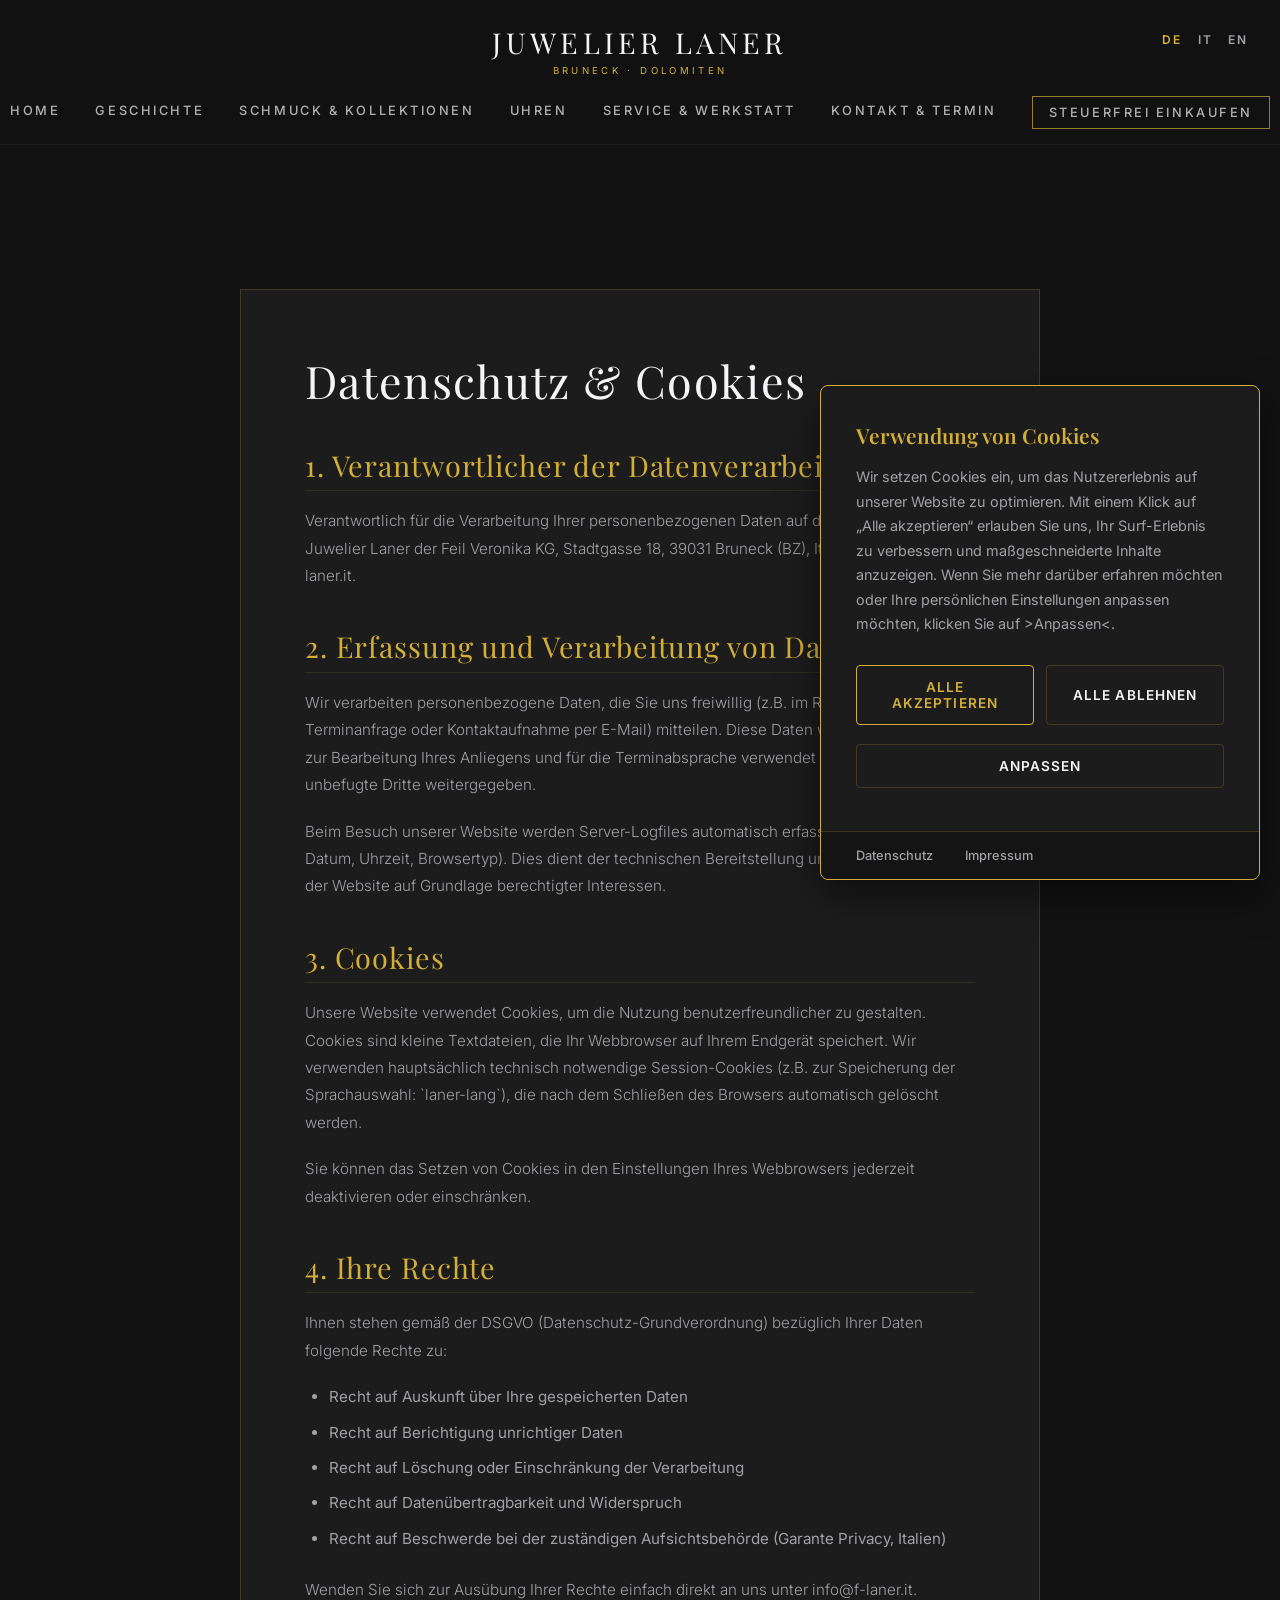
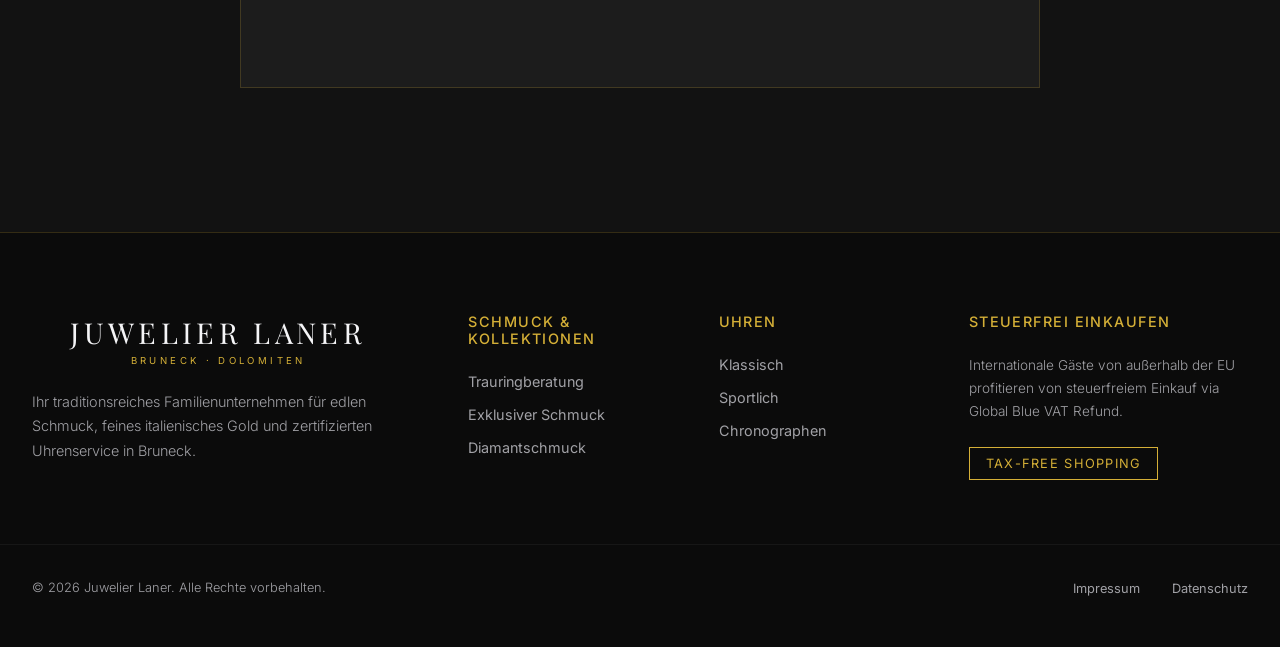
==== datenschutz.html @ 5eed87a7 "Add files via upload" ====
<!DOCTYPE html>
<html lang="de">
<head>
    <meta charset="UTF-8">
    <meta name="viewport" content="width=device-width, initial-scale=1.0">
    <title>Datenschutz & Cookies | Juwelier Laner Bruneck</title>
    <meta name="description" content="Datenschutzerklärung und Informationen über Cookies gemäß DSGVO von Juwelier Laner.">
    <link rel="stylesheet" href="css/style.css">
    <style>
        .privacy-container {
            max-width: 800px;
            margin: 4rem auto;
            background-color: var(--bg-card);
            border: 1px solid var(--border-color);
            padding: 4rem;
        }
        .privacy-container h2 {
            font-size: 1.8rem;
            color: var(--gold);
            margin-top: 2.5rem;
            margin-bottom: 1rem;
            border-bottom: 1px solid rgba(212, 175, 55, 0.1);
            padding-bottom: 0.5rem;
        }
        .privacy-container p {
            margin-bottom: 1.2rem;
            font-size: 0.95rem;
            line-height: 1.8;
            color: var(--text-muted);
        }
        .privacy-container ul {
            margin-bottom: 1.5rem;
            padding-left: 1.5rem;
        }
        .privacy-container li {
            margin-bottom: 0.5rem;
            font-size: 0.95rem;
            color: var(--text-muted);
            line-height: 1.8;
        }
        @media screen and (max-width: 600px) {
            .privacy-container {
                padding: 2rem 1.5rem;
            }
        }
    </style>
</head>
<body>

    <!-- Header Navigation -->
    <header>
        <div class="container header-container">
            <a href="index.html" class="logo" id="header-logo">
                <span class="title">Juwelier Laner</span>
                <span class="subtitle">Bruneck · Dolomiten</span>
            </a>

            <!-- Mobile Hamburger Toggle -->
            <button class="mobile-nav-toggle" id="mobile-toggle" aria-label="Menu Toggle">
                <span></span>
                <span></span>
                <span></span>
            </button>

            <!-- Navigation Links -->
            <nav>
                <ul class="nav-links" id="nav-links">
                    <li><a href="index.html" data-i18n="nav-home">Home</a></li>
                    <li><a href="geschichte.html" data-i18n="nav-history">Geschichte</a></li>
                    <li><a href="schmuck.html" data-i18n="nav-schmuck">Schmuck & Kollektionen</a></li>
                    <li><a href="uhren.html" data-i18n="nav-uhren">Uhren</a></li>
                    <li><a href="service.html" data-i18n="nav-service">Service & Werkstatt</a></li>
                    <li><a href="kontakt.html" data-i18n="nav-kontakt">Kontakt & Termin</a></li>
                    <li>
                        <a href="kontakt.html#tax-free" class="tax-badge" data-i18n="nav-taxfree">
                            Steuerfrei Einkaufen
                        </a>
                    </li>
                </ul>
            </nav>

            <div class="nav-actions">
                <ul class="lang-switcher">
                    <li data-lang="de" class="active">DE</li>
                    <li data-lang="it">IT</li>
                    <li data-lang="en">EN</li>
                </ul>
            </div>
        </div>
    </header>

    <!-- Main Content -->
    <main style="margin-top: var(--header-height); padding: 5rem 0;">
        <div class="container">
            
            <div class="privacy-container">
                <h1 data-i18n="priv-page-title" style="font-size: 2.8rem; margin-bottom: 2rem;">Datenschutz & Cookies</h1>
                
                <h2 data-i18n="priv-owner-title">1. Verantwortlicher der Datenverarbeitung</h2>
                <p data-i18n="priv-owner-text">Verantwortlich für die Verarbeitung Ihrer personenbezogenen Daten auf dieser Website ist: Juwelier Laner der Feil Veronika KG, Stadtgasse 18, 39031 Bruneck (BZ), Italien, E-Mail: info@f-laner.it.</p>

                <h2 data-i18n="priv-data-title">2. Erfassung und Verarbeitung von Daten</h2>
                <p data-i18n="priv-data-text-1">Wir verarbeiten personenbezogene Daten, die Sie uns freiwillig (z.B. im Rahmen einer Terminanfrage oder Kontaktaufnahme per E-Mail) mitteilen. Diese Daten werden ausschließlich zur Bearbeitung Ihres Anliegens und für die Terminabsprache verwendet und nicht an unbefugte Dritte weitergegeben.</p>
                <p data-i18n="priv-data-text-2">Beim Besuch unserer Website werden Server-Logfiles automatisch erfasst (z. B. IP-Adresse, Datum, Uhrzeit, Browsertyp). Dies dient der technischen Bereitstellung und der IT-Sicherheit der Website auf Grundlage berechtigter Interessen.</p>

                <h2 data-i18n="priv-cookies-title">3. Cookies</h2>
                <p data-i18n="priv-cookies-text-1">Unsere Website verwendet Cookies, um die Nutzung benutzerfreundlicher zu gestalten. Cookies sind kleine Textdateien, die Ihr Webbrowser auf Ihrem Endgerät speichert. Wir verwenden hauptsächlich technisch notwendige Session-Cookies (z.B. zur Speicherung der Sprachauswahl: `laner-lang`), die nach dem Schließen des Browsers automatisch gelöscht werden.</p>
                <p data-i18n="priv-cookies-text-2">Sie können das Setzen von Cookies in den Einstellungen Ihres Webbrowsers jederzeit deaktivieren oder einschränken.</p>

                <h2 data-i18n="priv-rights-title">4. Ihre Rechte</h2>
                <p data-i18n="priv-rights-text-1">Ihnen stehen gemäß der DSGVO (Datenschutz-Grundverordnung) bezüglich Ihrer Daten folgende Rechte zu:</p>
                <ul>
                    <li data-i18n="priv-rights-li-1">Recht auf Auskunft über Ihre gespeicherten Daten</li>
                    <li data-i18n="priv-rights-li-2">Recht auf Berichtigung unrichtiger Daten</li>
                    <li data-i18n="priv-rights-li-3">Recht auf Löschung oder Einschränkung der Verarbeitung</li>
                    <li data-i18n="priv-rights-li-4">Recht auf Datenübertragbarkeit und Widerspruch</li>
                    <li data-i18n="priv-rights-li-5">Recht auf Beschwerde bei der zuständigen Aufsichtsbehörde (Garante Privacy, Italien)</li>
                </ul>
                <p data-i18n="priv-rights-text-2">Wenden Sie sich zur Ausübung Ihrer Rechte einfach direkt an uns unter info@f-laner.it.</p>
            </div>

        </div>
    </main>

    <!-- Footer -->
    <footer>
        <div class="container footer-grid">
            <div class="footer-brand">
                <a href="index.html" class="logo">
                    <span class="title">Juwelier Laner</span>
                    <span class="subtitle">Bruneck · Dolomiten</span>
                </a>
                <p data-i18n="footer-desc" style="margin-top: 1rem;">Ihr traditionsreiches Familienunternehmen für edlen Schmuck, feines italienisches Gold und zertifizierten Uhrenservice in Bruneck.</p>
            </div>
            
            <div class="footer-col">
                <h5 data-i18n="nav-schmuck">Schmuck & Kollektionen</h5>
                <ul>
                    <li><a href="schmuck.html" data-i18n="opt-wedding">Trauringe</a></li>
                    <li><a href="schmuck.html" data-i18n="opt-jewelry">Feingold</a></li>
                    <li><a href="schmuck.html">Diamantschmuck</a></li>
                </ul>
            </div>

            <div class="footer-col">
                <h5 data-i18n="nav-uhren">Uhren</h5>
                <ul>
                    <li><a href="uhren.html" data-i18n="filter-classic">Klassisch</a></li>
                    <li><a href="uhren.html" data-i18n="filter-sport">Sportlich</a></li>
                    <li><a href="uhren.html">Chronographen</a></li>
                </ul>
            </div>

            <div class="footer-col">
                <h5 data-i18n="nav-taxfree">Tax-Free Shopping</h5>
                <p style="font-size: 0.85rem; margin-bottom: 1rem; color: var(--text-muted);">Internationale Gäste von außerhalb der EU profitieren von steuerfreiem Einkauf via Global Blue VAT Refund.</p>
                <div class="tax-badge" data-i18n="taxfree-nav-badge">Tax-Free Service</div>
            </div>
        </div>

        <div class="container footer-bottom">
            <p data-i18n="footer-rights">© 2026 Juwelier Laner. Alle Rechte vorbehalten.</p>
            <ul class="footer-bottom-links">
                <li><a href="impressum.html" data-i18n="footer-imprint">Impressum</a></li>
                <li><a href="datenschutz.html" data-i18n="footer-privacy">Datenschutz</a></li>
            </ul>
        </div>
    </footer>

    <!-- Booking Modal -->
    <div class="modal" id="booking-modal">
        <div class="modal-content">
            <button class="modal-close" aria-label="Close modal">&times;</button>
            
            <form id="booking-form">
                <h3 data-i18n="modal-title">Beratungstermin vereinbaren</h3>
                <p data-i18n="modal-subtitle">Wählen Sie Ihren Wunschtermin. Wir nehmen uns gerne Zeit für Sie.</p>
                
                <div class="form-group">
                    <label for="booking-name" data-i18n="label-name">Name</label>
                    <input type="text" id="booking-name" class="form-control" required data-i18n-placeholder="label-name">
                </div>

                <div class="form-group">
                    <label for="booking-email" data-i18n="label-email">E-Mail-Adresse</label>
                    <input type="email" id="booking-email" class="form-control" required data-i18n-placeholder="label-email">
                </div>

                <div class="form-group">
                    <label for="booking-phone" data-i18n="label-phone">Telefonnummer</label>
                    <input type="tel" id="booking-phone" class="form-control" required data-i18n-placeholder="label-phone">
                </div>

                <div class="form-group">
                    <label for="booking-service" data-i18n="label-service">Interesse / Service</label>
                    <select id="booking-service" class="form-control">
                        <option value="jewelry" data-i18n="opt-jewelry" selected>Exklusiver Schmuck</option>
                        <option value="wedding" data-i18n="opt-wedding">Trauring- & Eheberatung</option>
                        <option value="watch" data-i18n="opt-watch">Luxusuhren Beratung</option>
                        <option value="repair" data-i18n="opt-repair">Werkstatt & Reparatur</option>
                    </select>
                </div>

                <div style="display: grid; grid-template-columns: 1fr 1fr; gap: 1rem;">
                    <div class="form-group">
                        <label for="booking-date" data-i18n="label-date">Wunschdatum</label>
                        <input type="date" id="booking-date" class="form-control" required>
                    </div>
                    <div class="form-group">
                        <label for="booking-time" data-i18n="label-time">Wunschuhrzeit</label>
                        <input type="time" id="booking-time" class="form-control" required>
                    </div>
                </div>

                <div class="form-group">
                    <label for="booking-msg" data-i18n="label-msg">Ihre Nachricht (optional)</label>
                    <textarea id="booking-msg" class="form-control" rows="3" data-i18n-placeholder="label-msg"></textarea>
                </div>

                <button type="submit" class="btn btn-primary form-submit-btn" data-i18n="btn-submit">Terminanfrage Senden</button>
            </form>

            <!-- Success Message -->
            <div class="success-message" id="success-msg">
                <svg xmlns="http://www.w3.org/2000/svg" width="24" height="24" viewBox="0 0 24 24" fill="none" stroke="currentColor" stroke-width="1" stroke-linecap="round" stroke-linejoin="round"><path d="M22 11.08V12a10 10 0 1 1-5.93-9.14"/><polyline points="22 4 12 14.01 9 11.01"/></svg>
                <h4 data-i18n="success-title">Vielen Dank!</h4>
                <p data-i18n="success-text">Ihre Terminanfrage ist bei uns eingegangen. Wir bestätigen Ihnen den Termin in Kürze per E-Mail.</p>
                <button onclick="closeBookingModal()" class="btn btn-secondary" data-i18n="success-close">Fenster schließen</button>
            </div>
        </div>
    </div>

    <!-- Scripts -->
    <script src="js/main.js"></script>
</body>
</html>
---- css/style.css ----
@import url('https://fonts.googleapis.com/css2?family=Inter:wght@300;400;500;600&family=Playfair+Display:ital,wght@0,400;0,600;0,700;1,400&display=swap');

:root {
    --bg-dark: #121212;
    --bg-card: #1c1c1c;
    --bg-input: #252525;
    --gold: #d4af37;
    --gold-light: #f3e5ab;
    --gold-hover: #bfa130;
    --text-light: #f5f5f7;
    --text-muted: #a1a1a6;
    --border-color: rgba(212, 175, 55, 0.2);
    --border-focus: rgba(212, 175, 55, 0.6);
    --font-heading: 'Playfair Display', serif;
    --font-body: 'Inter', sans-serif;
    --transition-smooth: all 0.4s cubic-bezier(0.16, 1, 0.3, 1);
    --max-width: 1400px;
    --header-height: 100px;
}

/* Reset and Base Styles */
* {
    margin: 0;
    padding: 0;
    box-sizing: border-box;
}

html {
    scroll-behavior: smooth;
    font-size: 16px;
    background-color: var(--bg-dark);
    color: var(--text-light);
    font-family: var(--font-body);
    -webkit-font-smoothing: antialiased;
}

body {
    min-height: 100vh;
    display: flex;
    flex-direction: column;
    overflow-x: hidden;
}

h1, h2, h3, h4, h5, h6 {
    font-family: var(--font-heading);
    font-weight: 400;
    letter-spacing: 0.03em;
    color: var(--text-light);
    line-height: 1.2;
}

p {
    font-size: 1rem;
    line-height: 1.7;
    color: var(--text-muted);
    font-weight: 300;
}

a {
    text-decoration: none;
    color: inherit;
    transition: var(--transition-smooth);
}

img {
    max-width: 100%;
    height: auto;
    display: block;
}

/* Common Layout Utilities */
.container {
    width: 100%;
    max-width: var(--max-width);
    margin: 0 auto;
    padding: 0 2rem;
}

.section-padding {
    padding: 7.5rem 0;
}

@media (max-width: 768px) {
    .section-padding {
        padding: 4.5rem 0;
    }
}

/* Navigation Header */
header {
    position: fixed;
    top: 0;
    left: 0;
    width: 100%;
    height: var(--header-height);
    background-color: rgba(18, 18, 18, 0.85);
    backdrop-filter: blur(15px);
    -webkit-backdrop-filter: blur(15px);
    z-index: 1000;
    border-bottom: 1px solid rgba(255, 255, 255, 0.05);
    transition: var(--transition-smooth);
}

header.scrolled {
    height: var(--header-height);
    background-color: rgba(10, 10, 10, 0.95);
    border-bottom: 1px solid var(--border-color);
}

.header-container {
    display: flex;
    align-items: center;
    justify-content: space-between;
    height: 100%;
}

.logo {
    display: flex;
    flex-direction: column;
    align-items: flex-start;
    white-space: nowrap;
    flex-shrink: 0; /* Prevents logo from being compressed by other items */
}

.logo .title {
    font-family: var(--font-heading);
    font-size: 1.8rem;
    letter-spacing: 0.15em;
    text-transform: uppercase;
    color: var(--text-light);
    font-weight: 400; /* Lighter font weight for luxury elegance */
    white-space: nowrap;
}

.logo .subtitle {
    font-family: var(--font-body);
    font-size: 0.6rem;
    text-transform: uppercase;
    letter-spacing: 0.35em; /* Expanded spacing */
    color: var(--gold);
    margin-top: 4px;
    white-space: nowrap;
}

.nav-links {
    display: flex;
    gap: 3rem;
    list-style: none;
    align-items: center;
}

.nav-links a {
    font-size: 0.8rem; /* Smaller, sophisticated scale */
    text-transform: uppercase;
    letter-spacing: 0.2em; /* Wide spacing */
    font-weight: 500;
    color: var(--text-light);
    opacity: 0.7;
    transition: var(--transition-smooth);
    white-space: nowrap; /* Prevents text from breaking into two lines */
}

.nav-links a:hover,
.nav-links a.active {
    color: var(--gold);
    opacity: 1;
}

.nav-actions {
    display: flex;
    align-items: center;
    gap: 2.5rem;
}

/* Minimalist Language Switcher */
.lang-switcher {
    display: flex;
    gap: 1rem;
    list-style: none;
    font-size: 0.75rem;
    font-weight: 600;
    letter-spacing: 0.15em;
}

.lang-switcher li {
    cursor: pointer;
    color: var(--text-muted);
    transition: var(--transition-smooth);
}

.lang-switcher li.active {
    color: var(--gold);
}

.lang-switcher li:hover {
    color: var(--text-light);
}

/* Centered Header Layout for Desktop */
@media (min-width: 993px) {
    :root {
        --header-height: 145px; /* Comfortable height for stacked layout */
    }

    header.scrolled {
        height: var(--header-height);
    }

    .header-container {
        flex-direction: column;
        justify-content: center;
        align-items: center;
        position: relative;
        padding: 1.5rem 0 1rem 0;
    }

    .logo {
        align-items: center; /* Centering the brand logo text elements */
        margin-bottom: 0.8rem;
    }

    .logo .subtitle {
        margin-top: 4px;
    }

    /* Absolutely position language switcher in top-right for desktop */
    .nav-actions {
        position: absolute;
        right: 2rem;
        top: 2rem;
    }

    .nav-links {
        justify-content: center;
        width: 100%;
        gap: 2.2rem; /* Optimised spacing to prevent wrapping on smaller screens */
    }
}

/* Mobile Nav Toggle */
.mobile-nav-toggle {
    display: none;
    background: none;
    border: none;
    cursor: pointer;
    flex-direction: column;
    gap: 6px;
    z-index: 1001;
}

.mobile-nav-toggle span {
    display: block;
    width: 28px;
    height: 1px;
    background-color: var(--text-light);
    transition: var(--transition-smooth);
}

/* Hero Section */
.hero {
    position: relative;
    height: 100vh;
    min-height: 600px;
    display: flex;
    align-items: center;
    overflow: hidden;
}

.hero-bg {
    position: absolute;
    top: 0;
    left: 0;
    width: 100%;
    height: 100%;
    z-index: 1;
}

.hero-bg img {
    width: 100%;
    height: 100%;
    object-fit: cover;
    filter: brightness(0.4);
}

.hero-overlay {
    position: absolute;
    top: 0;
    left: 0;
    width: 100%;
    height: 100%;
    background: radial-gradient(circle at 50% 50%, transparent 20%, rgba(18, 18, 18, 0.8) 80%);
    z-index: 2;
}

.hero-content {
    position: relative;
    z-index: 3;
    max-width: 800px;
    opacity: 0;
    transform: translateY(30px);
    animation: fadeInUp 1.2s forwards cubic-bezier(0.16, 1, 0.3, 1) 0.2s;
}

@keyframes fadeInUp {
    to {
        opacity: 1;
        transform: translateY(0);
    }
}

.hero h1 {
    font-size: 3.8rem;
    margin-bottom: 1.5rem;
    line-height: 1.15;
}

@media (max-width: 768px) {
    .hero h1 {
        font-size: 2.5rem;
    }
}

.hero p {
    font-size: 1.2rem;
    margin-bottom: 3rem;
    color: var(--text-light);
    opacity: 0.9;
    font-weight: 300;
}

.cta-group {
    display: flex;
    gap: 1.5rem;
    flex-wrap: wrap;
}

/* Premium Buttons */
.btn {
    display: inline-block;
    padding: 1.1rem 2.2rem;
    font-size: 0.85rem;
    text-transform: uppercase;
    letter-spacing: 0.15em;
    font-weight: 500;
    cursor: pointer;
    border-radius: 0;
    transition: var(--transition-smooth);
    border: 1px solid transparent;
}

.btn-primary {
    background-color: var(--gold);
    color: #121212;
    border-color: var(--gold);
}

.btn-primary:hover {
    background-color: var(--gold-hover);
    border-color: var(--gold-hover);
    transform: translateY(-2px);
    box-shadow: 0 10px 20px rgba(212, 175, 55, 0.15);
}

.btn-secondary {
    background-color: transparent;
    color: var(--text-light);
    border-color: rgba(255, 255, 255, 0.3);
}

.btn-secondary:hover {
    border-color: var(--gold);
    color: var(--gold);
    transform: translateY(-2px);
}

/* Pillars Section */
.pillars {
    background-color: #161616;
    border-top: 1px solid var(--border-color);
    border-bottom: 1px solid var(--border-color);
}

.pillars-grid {
    display: grid;
    grid-template-columns: repeat(3, 1fr);
    gap: 4rem;
}

@media (max-width: 992px) {
    .pillars-grid {
        grid-template-columns: 1fr;
        gap: 3rem;
    }
}

.pillar-card {
    text-align: center;
    padding: 2rem 1rem;
    transition: var(--transition-smooth);
}

.pillar-card:hover {
    transform: translateY(-5px);
}

.pillar-icon {
    font-size: 2rem;
    color: var(--gold);
    margin-bottom: 1.5rem;
    display: flex;
    justify-content: center;
}

.pillar-icon svg {
    width: 48px;
    height: 48px;
    stroke-width: 1;
}

.pillar-card h3 {
    font-size: 1.4rem;
    margin-bottom: 1rem;
}

/* Split Section (Wedding focus & Alpine-Italian) */
.split-section {
    display: grid;
    grid-template-columns: 1fr 1fr;
    align-items: center;
}

@media (max-width: 992px) {
    .split-section {
        grid-template-columns: 1fr;
    }
}

.split-image {
    height: 600px;
    position: relative;
    overflow: hidden;
}

.split-image img {
    width: 100%;
    height: 100%;
    object-fit: cover;
    transition: var(--transition-smooth);
}

.split-image:hover img {
    transform: scale(1.05);
}

.split-content {
    padding: 6rem;
}

@media (max-width: 1200px) {
    .split-content {
        padding: 4rem;
    }
}

@media (max-width: 768px) {
    .split-content {
        padding: 3rem 1.5rem;
    }
    .split-image {
        height: 400px;
    }
}

.split-content h2 {
    font-size: 2.8rem;
    margin-bottom: 1.5rem;
}

.split-content p {
    margin-bottom: 2rem;
}

.gold-link {
    font-family: var(--font-heading);
    font-size: 1.1rem;
    color: var(--gold);
    display: inline-block;
    position: relative;
    padding-bottom: 4px;
}

.gold-link::after {
    content: '';
    position: absolute;
    bottom: 0;
    left: 0;
    width: 100%;
    height: 1px;
    background-color: var(--gold);
    transform: scaleX(0.3);
    transform-origin: left;
    transition: var(--transition-smooth);
}

.gold-link:hover::after {
    transform: scaleX(1);
}

/* International Showcase */
.showcase-section {
    background-color: #0b0b0b;
    border-top: 1px solid rgba(255, 255, 255, 0.03);
}

.showcase-grid {
    display: grid;
    grid-template-columns: 1fr 1.2fr;
    gap: 5rem;
    align-items: center;
}

@media (max-width: 992px) {
    .showcase-grid {
        grid-template-columns: 1fr;
        gap: 3rem;
    }
}

.showcase-img {
    position: relative;
    border: 1px solid var(--border-color);
    padding: 1rem;
}

.showcase-img img {
    object-fit: cover;
    width: 100%;
}

.showcase-features {
    display: flex;
    flex-direction: column;
    gap: 2rem;
    margin-top: 2.5rem;
}

.feature-box {
    background-color: var(--bg-card);
    border-left: 3px solid var(--gold);
    padding: 1.5rem;
    transition: var(--transition-smooth);
}

.feature-box:hover {
    transform: translateX(5px);
    background-color: #222;
}

.feature-box h4 {
    font-size: 1.1rem;
    margin-bottom: 0.5rem;
    color: var(--gold-light);
}

.feature-box p {
    font-size: 0.9rem;
}

/* Trust & Local Info Section */
.trust-grid {
    display: grid;
    grid-template-columns: 1fr 1.2fr;
    gap: 4rem;
}

@media (max-width: 992px) {
    .trust-grid {
        grid-template-columns: 1fr;
        gap: 3rem;
    }
}

/* Testimonial Slider Card */
.testimonial-card {
    background-color: var(--bg-card);
    border: 1px solid var(--border-color);
    padding: 3.5rem 3rem;
    text-align: center;
    display: flex;
    flex-direction: column;
    align-items: center;
    justify-content: center;
    position: relative;
    min-height: 400px;
    overflow: hidden;
}

.testimonial-card .quote-icon {
    font-size: 5rem;
    font-family: var(--font-heading);
    color: var(--gold);
    line-height: 1;
    margin-top: -1.5rem;
    margin-bottom: 0.5rem;
    opacity: 0.8;
}

.testimonial-slider {
    width: 100%;
    position: relative;
    flex-grow: 1;
    display: flex;
    align-items: center;
    justify-content: center;
}

.testimonial-slide {
    display: none;
    opacity: 0;
    transition: opacity 0.5s ease-in-out;
    width: 100%;
}

.testimonial-slide.active {
    display: block;
    opacity: 1;
}

.testimonial-text {
    font-family: var(--font-heading);
    font-size: 1.15rem;
    font-style: italic;
    line-height: 1.7;
    color: var(--text-light);
    margin-bottom: 1.5rem;
}

.testimonial-author {
    font-family: var(--font-body);
    font-size: 0.8rem;
    text-transform: uppercase;
    letter-spacing: 0.15em;
    color: var(--gold);
    font-weight: 500;
    display: block;
}

.testimonial-dots {
    display: flex;
    gap: 0.6rem;
    margin-top: 1.5rem;
    justify-content: center;
}

.testimonial-dots .dot {
    width: 8px;
    height: 8px;
    background-color: rgba(255, 255, 255, 0.2);
    border-radius: 50%;
    cursor: pointer;
    transition: var(--transition-smooth);
}

.testimonial-dots .dot.active {
    background-color: var(--gold);
    transform: scale(1.2);
}

.local-details {
    display: flex;
    flex-direction: column;
    gap: 2.5rem;
}

.info-group h4 {
    font-size: 1rem;
    text-transform: uppercase;
    letter-spacing: 0.1em;
    color: var(--gold);
    margin-bottom: 0.8rem;
    font-family: var(--font-body);
    font-weight: 500;
}

.info-group p {
    font-size: 1.05rem;
}

.info-group a:hover {
    color: var(--gold);
}

.map-btn {
    align-self: flex-start;
}

/* Footer styling */
footer {
    background-color: #0b0b0b;
    border-top: 1px solid var(--border-color);
    padding: 5rem 0 3rem;
    margin-top: auto;
}

.footer-grid {
    display: grid;
    grid-template-columns: 2fr 1fr 1fr 1.5fr;
    gap: 4rem;
    margin-bottom: 4rem;
}

@media (max-width: 992px) {
    .footer-grid {
        grid-template-columns: 1fr 1fr;
        gap: 3rem;
    }
}

@media (max-width: 576px) {
    .footer-grid {
        grid-template-columns: 1fr;
        gap: 2rem;
    }
}

.footer-brand .logo {
    margin-bottom: 1.5rem;
}

.footer-brand p {
    font-size: 0.9rem;
}

.footer-col h5 {
    font-family: var(--font-body);
    font-size: 0.9rem;
    text-transform: uppercase;
    letter-spacing: 0.1em;
    color: var(--gold);
    margin-bottom: 1.5rem;
    font-weight: 500;
}

.footer-col ul {
    list-style: none;
    display: flex;
    flex-direction: column;
    gap: 0.8rem;
}

.footer-col ul a {
    font-size: 0.9rem;
    color: var(--text-muted);
}

.footer-col ul a:hover {
    color: var(--gold);
}

.tax-badge {
    display: inline-flex;
    align-items: center;
    gap: 0.5rem;
    border: 1px solid var(--gold);
    padding: 0.5rem 1rem;
    color: var(--gold);
    font-size: 0.8rem;
    text-transform: uppercase;
    letter-spacing: 0.1em;
    margin-top: 0.5rem;
}

.footer-bottom {
    border-top: 1px solid rgba(255, 255, 255, 0.05);
    padding-top: 2rem;
    display: flex;
    justify-content: space-between;
    align-items: center;
    flex-wrap: wrap;
    gap: 1.5rem;
}

.footer-bottom p {
    font-size: 0.8rem;
}

.footer-bottom-links {
    display: flex;
    gap: 2rem;
    list-style: none;
    font-size: 0.8rem;
    color: var(--text-muted);
}

.footer-bottom-links a:hover {
    color: var(--gold);
}

/* Modal (Terminbuchung) */
.modal {
    position: fixed;
    top: 0;
    left: 0;
    width: 100%;
    height: 100%;
    background-color: rgba(10, 10, 10, 0.85);
    backdrop-filter: blur(8px);
    z-index: 2000;
    display: flex;
    align-items: center;
    justify-content: center;
    opacity: 0;
    pointer-events: none;
    transition: var(--transition-smooth);
}

.modal.active {
    opacity: 1;
    pointer-events: auto;
}

.modal-content {
    background-color: var(--bg-card);
    border: 1px solid var(--border-color);
    max-width: 600px;
    width: 90%;
    max-height: 90vh;
    overflow-y: auto;
    padding: 3rem;
    position: relative;
    transform: translateY(20px);
    transition: var(--transition-smooth);
}

.modal.active .modal-content {
    transform: translateY(0);
}

.modal-close {
    position: absolute;
    top: 1.5rem;
    right: 1.5rem;
    background: none;
    border: none;
    font-size: 2rem;
    color: var(--text-muted);
    cursor: pointer;
    transition: var(--transition-smooth);
}

.modal-close:hover {
    color: var(--gold);
}

.modal-content h3 {
    font-size: 2rem;
    margin-bottom: 0.5rem;
}

.modal-content p {
    margin-bottom: 2rem;
}

.form-group {
    margin-bottom: 1.5rem;
}

.form-group label {
    display: block;
    font-size: 0.8rem;
    text-transform: uppercase;
    letter-spacing: 0.1em;
    margin-bottom: 0.5rem;
    color: var(--text-light);
}

.form-control {
    width: 100%;
    background-color: var(--bg-input);
    border: 1px solid rgba(255, 255, 255, 0.1);
    padding: 0.9rem 1.2rem;
    color: var(--text-light);
    font-family: var(--font-body);
    font-size: 0.95rem;
    transition: var(--transition-smooth);
}

.form-control:focus {
    outline: none;
    border-color: var(--gold);
}

select.form-control {
    appearance: none;
    background-image: url("data:image/svg+xml,%3Csvg xmlns='http://www.w3.org/2000/svg' width='12' height='12' fill='%23d4af37' viewBox='0 0 16 16'%3E%3Cpath fill-rule='evenodd' d='M1.646 4.646a.5.5 0 0 1 .708 0L8 10.293l5.646-5.647a.5.5 0 0 1 .708.708l-6 6a.5.5 0 0 1-.708 0l-6-6a.5.5 0 0 1 0-.708z'/%3E%3C/svg%3E");
    background-repeat: no-repeat;
    background-position: right 1.2rem center;
    padding-right: 2.5rem;
}

textarea.form-control {
    resize: vertical;
    min-height: 100px;
}

.form-submit-btn {
    width: 100%;
    margin-top: 1rem;
}

.success-message {
    text-align: center;
    padding: 2rem 0;
    display: none;
}

.success-message svg {
    color: var(--gold);
    width: 64px;
    height: 64px;
    margin-bottom: 1.5rem;
}

.success-message h4 {
    font-size: 1.8rem;
    margin-bottom: 1rem;
}

/* Secondary Pages Styling (Kollektionen & Uhren Grid) */
.showroom-intro {
    text-align: center;
    max-width: 700px;
    margin: 0 auto 4rem;
}

.showroom-intro h1 {
    font-size: 3.5rem;
    margin-bottom: 1.5rem;
}

.filter-bar {
    display: flex;
    justify-content: center;
    gap: 1.5rem;
    margin-bottom: 4rem;
    flex-wrap: wrap;
}

.filter-btn {
    background: none;
    border: none;
    font-family: var(--font-body);
    font-size: 0.9rem;
    text-transform: uppercase;
    letter-spacing: 0.1em;
    color: var(--text-muted);
    cursor: pointer;
    padding: 0.5rem 1rem;
    border-bottom: 1px solid transparent;
    transition: var(--transition-smooth);
}

.filter-btn:hover,
.filter-btn.active {
    color: var(--gold);
    border-bottom-color: var(--gold);
}

.showroom-grid {
    display: grid;
    grid-template-columns: repeat(auto-fill, minmax(300px, 1fr));
    gap: 3rem;
}

.product-card {
    background-color: var(--bg-card);
    border: 1px solid rgba(255, 255, 255, 0.03);
    overflow: hidden;
    transition: var(--transition-smooth);
    display: flex;
    flex-direction: column;
}

.product-card:hover {
    transform: translateY(-8px);
    border-color: var(--border-color);
}

.product-img {
    height: 350px;
    overflow: hidden;
    position: relative;
}

.product-img img {
    width: 100%;
    height: 100%;
    object-fit: cover;
    transition: var(--transition-smooth);
}

.product-card:hover .product-img img {
    transform: scale(1.06);
}

.product-info {
    padding: 2rem;
    display: flex;
    flex-direction: column;
    flex-grow: 1;
}

.product-category {
    font-size: 0.75rem;
    text-transform: uppercase;
    letter-spacing: 0.15em;
    color: var(--gold);
    margin-bottom: 0.5rem;
}

.product-title {
    font-size: 1.3rem;
    margin-bottom: 0.8rem;
}

.product-desc {
    font-size: 0.9rem;
    margin-bottom: 1.5rem;
    flex-grow: 1;
}

.product-meta {
    display: flex;
    justify-content: space-between;
    align-items: center;
    border-top: 1px solid rgba(255, 255, 255, 0.05);
    padding-top: 1.2rem;
}

.product-price {
    font-family: var(--font-heading);
    font-size: 1.1rem;
    color: var(--text-light);
}

.product-cta {
    font-size: 0.8rem;
    text-transform: uppercase;
    letter-spacing: 0.08em;
    color: var(--gold);
    font-weight: 500;
}

.product-cta:hover {
    color: var(--text-light);
}

/* Service Detail CSS */
.service-details-grid {
    display: grid;
    grid-template-columns: 1.2fr 1fr;
    gap: 6rem;
    align-items: center;
}

@media (max-width: 992px) {
    .service-details-grid {
        grid-template-columns: 1fr;
        gap: 4rem;
    }
}

.service-card {
    background-color: var(--bg-card);
    border: 1px solid var(--border-color);
    padding: 3rem;
    margin-bottom: 2rem;
}

.service-card h3 {
    font-size: 1.8rem;
    margin-bottom: 1rem;
    color: var(--gold-light);
}

/* Responsive Navigation Layout Overlay for Mobile */
@media (max-width: 992px) {
    .mobile-nav-toggle {
        display: flex;
    }

    .nav-links {
        position: fixed;
        top: 0;
        right: -100%;
        width: 80%;
        max-width: 400px;
        height: 100vh;
        background-color: #0b0b0b;
        flex-direction: column;
        justify-content: center;
        gap: 3rem;
        padding: 3rem;
        transition: var(--transition-smooth);
        border-left: 1px solid var(--border-color);
        z-index: 999;
    }

    .nav-links.active {
        right: 0;
    }

    /* Transform Hamburger on Active state */
    .mobile-nav-toggle.active span:nth-child(1) {
        transform: rotate(45deg) translate(5px, 5px);
    }

    .mobile-nav-toggle.active span:nth-child(2) {
        opacity: 0;
    }

    .mobile-nav-toggle.active span:nth-child(3) {
        transform: rotate(-45deg) translate(5px, -5px);
    }
}

/* Cookie Banner and Settings Modal Styles */
.cookie-banner {
    position: fixed;
    bottom: 20px;
    right: 20px;
    width: 440px;
    max-width: calc(100vw - 40px);
    background-color: var(--bg-card);
    color: var(--text-light);
    border-radius: 8px;
    box-shadow: 0 15px 40px rgba(0, 0, 0, 0.5);
    border: 1px solid var(--gold);
    z-index: 10000;
    font-family: var(--font-body);
    display: none;
    flex-direction: column;
    overflow: hidden;
    animation: slideInUp 0.4s ease-out;
}

@keyframes slideInUp {
    from {
        transform: translateY(100px);
        opacity: 0;
    }
    to {
        transform: translateY(0);
        opacity: 1;
    }
}

.cookie-banner-content {
    padding: 2.2rem;
}

.cookie-banner-title {
    font-family: var(--font-heading);
    font-size: 1.3rem;
    font-weight: 600;
    color: var(--gold);
    margin-bottom: 1rem;
    display: flex;
    align-items: center;
    gap: 0.5rem;
}

.cookie-banner-desc {
    font-size: 0.9rem;
    line-height: 1.7;
    color: var(--text-muted);
    margin-bottom: 1.8rem;
}

.cookie-banner-actions {
    display: grid;
    grid-template-columns: 1fr 1fr;
    gap: 0.8rem;
    margin-bottom: 0.5rem;
}

.cookie-btn {
    padding: 0.8rem 1.2rem;
    font-size: 0.85rem;
    font-weight: 600;
    border-radius: 4px;
    cursor: pointer;
    transition: all 0.3s var(--transition-smooth);
    text-align: center;
    text-transform: uppercase;
    letter-spacing: 0.08em;
    background-color: transparent;
    font-family: var(--font-body);
}

.cookie-btn-primary {
    border: 1px solid var(--gold);
    color: var(--gold);
}

.cookie-btn-primary:hover {
    background-color: var(--gold);
    color: #111111;
}

.cookie-btn-secondary {
    border: 1px solid var(--border-color);
    color: var(--text-light);
}

.cookie-btn-secondary:hover {
    border-color: var(--gold);
    color: var(--gold);
}

.cookie-btn-full {
    grid-column: span 2;
    margin-top: 0.4rem;
}

.cookie-banner-footer {
    background-color: rgba(0, 0, 0, 0.3);
    padding: 1rem 2.2rem;
    display: flex;
    gap: 2rem;
    border-top: 1px solid var(--border-color);
}

.cookie-banner-footer a {
    font-size: 0.8rem;
    color: var(--text-muted);
    text-decoration: none;
    font-weight: 500;
    transition: color 0.3s ease;
}

.cookie-banner-footer a:hover {
    color: var(--gold);
}

/* Cookie Settings Modal */
.cookie-modal {
    position: fixed;
    top: 0;
    left: 0;
    width: 100vw;
    height: 100vh;
    background-color: rgba(0, 0, 0, 0.85);
    display: none;
    align-items: center;
    justify-content: center;
    z-index: 10001;
    padding: 1.5rem;
    backdrop-filter: blur(5px);
}

.cookie-modal-content {
    background-color: var(--bg-card);
    color: var(--text-light);
    width: 580px;
    max-width: 100%;
    border-radius: 8px;
    box-shadow: 0 20px 60px rgba(0,0,0,0.6);
    border: 1px solid var(--border-color);
    overflow: hidden;
    position: relative;
    font-family: var(--font-body);
}

.cookie-modal-header {
    padding: 1.5rem 2rem;
    border-bottom: 1px solid var(--border-color);
    display: flex;
    justify-content: space-between;
    align-items: center;
}

.cookie-modal-header h3 {
    font-family: var(--font-heading);
    font-size: 1.4rem;
    font-weight: 500;
    color: var(--gold);
    margin: 0;
}

.cookie-modal-close {
    background: none;
    border: 1px solid var(--border-color);
    width: 36px;
    height: 36px;
    border-radius: 50%;
    display: flex;
    align-items: center;
    justify-content: center;
    cursor: pointer;
    color: var(--text-light);
    font-size: 1.2rem;
    transition: all 0.3s ease;
}

.cookie-modal-close:hover {
    border-color: var(--gold);
    color: var(--gold);
}

.cookie-modal-body {
    padding: 2rem;
    max-height: 60vh;
    overflow-y: auto;
}

.cookie-modal-body h4 {
    font-size: 1.1rem;
    font-weight: 600;
    color: var(--text-light);
    margin-bottom: 0.8rem;
}

.cookie-modal-body p {
    font-size: 0.9rem;
    line-height: 1.7;
    color: var(--text-muted);
    margin-bottom: 2rem;
}

.cookie-option-list {
    display: flex;
    flex-direction: column;
    gap: 1rem;
}

.cookie-option-item {
    background-color: rgba(255, 255, 255, 0.03);
    border: 1px solid var(--border-color);
    padding: 1.2rem 1.5rem;
    border-radius: 4px;
    display: flex;
    justify-content: space-between;
    align-items: center;
}

.cookie-option-details {
    display: flex;
    align-items: center;
    gap: 1rem;
}

.cookie-option-details .chevron {
    color: var(--gold);
    font-size: 0.8rem;
    border: 1px solid var(--gold);
    border-radius: 50%;
    width: 22px;
    height: 22px;
    display: flex;
    align-items: center;
    justify-content: center;
    background-color: transparent;
}

.cookie-option-name {
    font-weight: 500;
    font-size: 0.95rem;
    color: var(--text-light);
}

/* Switch Toggle Styling */
.cookie-switch {
    position: relative;
    display: inline-block;
    width: 52px;
    height: 28px;
}

.cookie-switch input {
    opacity: 0;
    width: 0;
    height: 0;
}

.cookie-slider {
    position: absolute;
    cursor: pointer;
    top: 0;
    left: 0;
    right: 0;
    bottom: 0;
    background-color: #2a2a2a;
    border: 1px solid var(--border-color);
    transition: .3s;
    border-radius: 34px;
    display: flex;
    align-items: center;
    justify-content: flex-start;
    padding: 2px;
}

.cookie-slider:before {
    content: "";
    height: 20px;
    width: 20px;
    background-color: #555555;
    transition: .3s;
    border-radius: 50%;
    display: flex;
    align-items: center;
    justify-content: center;
}

/* Icon indicators inside switch slider */
.cookie-slider:after {
    content: "✕";
    font-size: 9px;
    color: var(--text-muted);
    position: absolute;
    right: 11px;
    font-weight: bold;
    transition: .3s;
}

.cookie-switch input:checked + .cookie-slider {
    border-color: var(--gold);
}

.cookie-switch input:checked + .cookie-slider:before {
    transform: translateX(24px);
    background-color: var(--gold);
}

.cookie-switch input:checked + .cookie-slider:after {
    content: "✓";
    color: var(--gold);
    left: 11px;
    right: auto;
}

.cookie-switch input:disabled + .cookie-slider {
    background-color: rgba(255, 255, 255, 0.05);
    border-color: rgba(255, 255, 255, 0.1);
    cursor: not-allowed;
}
.cookie-switch input:disabled + .cookie-slider:before {
    background-color: rgba(255, 255, 255, 0.3);
}
.cookie-switch input:disabled + .cookie-slider:after {
    content: "✓";
    color: var(--text-muted);
    left: 11px;
    right: auto;
}

.cookie-modal-footer {
    padding: 1.5rem 2rem;
    border-top: 1px solid var(--border-color);
    display: flex;
    justify-content: space-between;
    align-items: center;
}

.cookie-modal-footer-right {
    display: flex;
    gap: 0.8rem;
}

@media (max-width: 600px) {
    .cookie-banner {
        bottom: 0;
        right: 0;
        width: 100vw;
        max-width: 100vw;
        border-radius: 8px 8px 0 0;
        box-shadow: 0 -5px 25px rgba(0,0,0,0.5);
    }
    .cookie-modal-footer {
        flex-direction: column;
        gap: 1.2rem;
        align-items: stretch;
    }
    .cookie-modal-footer-right {
        flex-direction: column;
        gap: 0.6rem;
    }
}
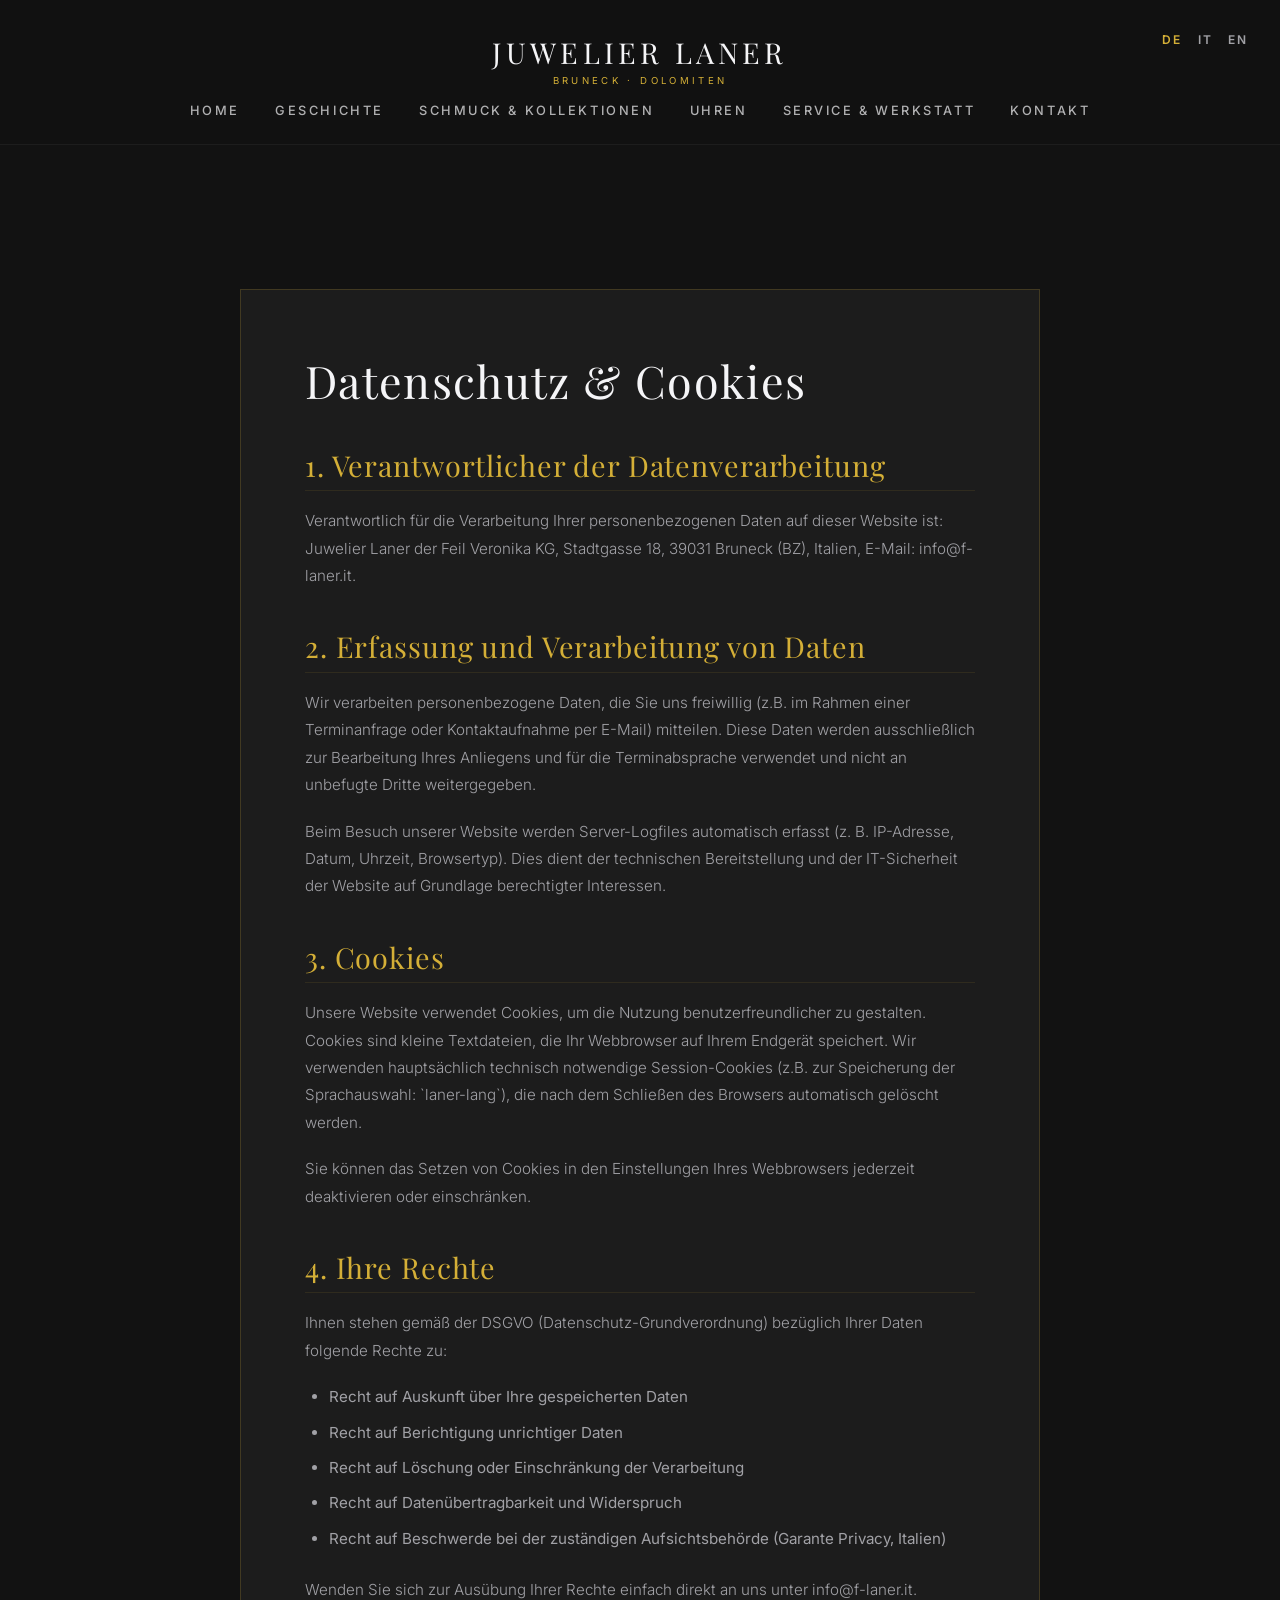
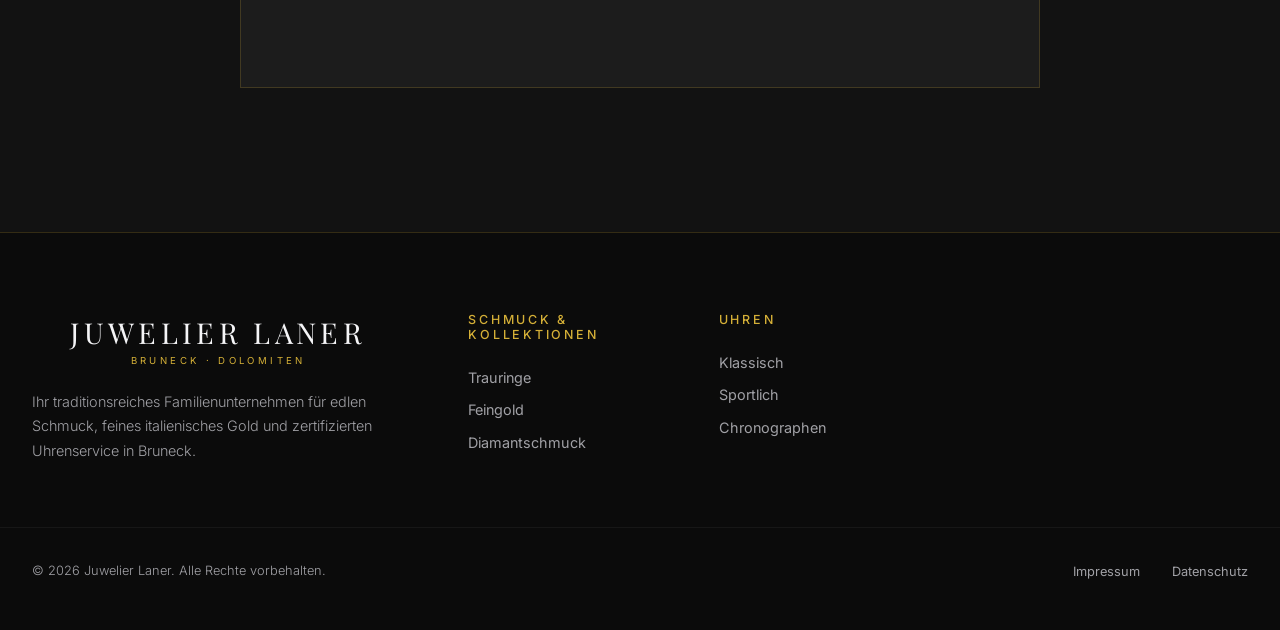
==== commit 4188434c: "Add files via upload" ====
--- a/datenschutz.html
+++ b/datenschutz.html
@@ -1,236 +1,164 @@
-<!DOCTYPE html>
-<html lang="de">
-<head>
-    <meta charset="UTF-8">
-    <meta name="viewport" content="width=device-width, initial-scale=1.0">
-    <title>Datenschutz & Cookies | Juwelier Laner Bruneck</title>
-    <meta name="description" content="Datenschutzerklärung und Informationen über Cookies gemäß DSGVO von Juwelier Laner.">
-    <link rel="stylesheet" href="css/style.css">
-    <style>
-        .privacy-container {
-            max-width: 800px;
-            margin: 4rem auto;
-            background-color: var(--bg-card);
-            border: 1px solid var(--border-color);
-            padding: 4rem;
-        }
-        .privacy-container h2 {
-            font-size: 1.8rem;
-            color: var(--gold);
-            margin-top: 2.5rem;
-            margin-bottom: 1rem;
-            border-bottom: 1px solid rgba(212, 175, 55, 0.1);
-            padding-bottom: 0.5rem;
-        }
-        .privacy-container p {
-            margin-bottom: 1.2rem;
-            font-size: 0.95rem;
-            line-height: 1.8;
-            color: var(--text-muted);
-        }
-        .privacy-container ul {
-            margin-bottom: 1.5rem;
-            padding-left: 1.5rem;
-        }
-        .privacy-container li {
-            margin-bottom: 0.5rem;
-            font-size: 0.95rem;
-            color: var(--text-muted);
-            line-height: 1.8;
-        }
-        @media screen and (max-width: 600px) {
-            .privacy-container {
-                padding: 2rem 1.5rem;
-            }
-        }
-    </style>
-</head>
-<body>
-
-    <!-- Header Navigation -->
-    <header>
-        <div class="container header-container">
-            <a href="index.html" class="logo" id="header-logo">
-                <span class="title">Juwelier Laner</span>
-                <span class="subtitle">Bruneck · Dolomiten</span>
-            </a>
-
-            <!-- Mobile Hamburger Toggle -->
-            <button class="mobile-nav-toggle" id="mobile-toggle" aria-label="Menu Toggle">
-                <span></span>
-                <span></span>
-                <span></span>
-            </button>
-
-            <!-- Navigation Links -->
-            <nav>
-                <ul class="nav-links" id="nav-links">
-                    <li><a href="index.html" data-i18n="nav-home">Home</a></li>
-                    <li><a href="geschichte.html" data-i18n="nav-history">Geschichte</a></li>
-                    <li><a href="schmuck.html" data-i18n="nav-schmuck">Schmuck & Kollektionen</a></li>
-                    <li><a href="uhren.html" data-i18n="nav-uhren">Uhren</a></li>
-                    <li><a href="service.html" data-i18n="nav-service">Service & Werkstatt</a></li>
-                    <li><a href="kontakt.html" data-i18n="nav-kontakt">Kontakt & Termin</a></li>
-                    <li>
-                        <a href="kontakt.html#tax-free" class="tax-badge" data-i18n="nav-taxfree">
-                            Steuerfrei Einkaufen
-                        </a>
-                    </li>
-                </ul>
-            </nav>
-
-            <div class="nav-actions">
-                <ul class="lang-switcher">
-                    <li data-lang="de" class="active">DE</li>
-                    <li data-lang="it">IT</li>
-                    <li data-lang="en">EN</li>
-                </ul>
-            </div>
-        </div>
-    </header>
-
-    <!-- Main Content -->
-    <main style="margin-top: var(--header-height); padding: 5rem 0;">
-        <div class="container">
-            
-            <div class="privacy-container">
-                <h1 data-i18n="priv-page-title" style="font-size: 2.8rem; margin-bottom: 2rem;">Datenschutz & Cookies</h1>
-                
-                <h2 data-i18n="priv-owner-title">1. Verantwortlicher der Datenverarbeitung</h2>
-                <p data-i18n="priv-owner-text">Verantwortlich für die Verarbeitung Ihrer personenbezogenen Daten auf dieser Website ist: Juwelier Laner der Feil Veronika KG, Stadtgasse 18, 39031 Bruneck (BZ), Italien, E-Mail: info@f-laner.it.</p>
-
-                <h2 data-i18n="priv-data-title">2. Erfassung und Verarbeitung von Daten</h2>
-                <p data-i18n="priv-data-text-1">Wir verarbeiten personenbezogene Daten, die Sie uns freiwillig (z.B. im Rahmen einer Terminanfrage oder Kontaktaufnahme per E-Mail) mitteilen. Diese Daten werden ausschließlich zur Bearbeitung Ihres Anliegens und für die Terminabsprache verwendet und nicht an unbefugte Dritte weitergegeben.</p>
-                <p data-i18n="priv-data-text-2">Beim Besuch unserer Website werden Server-Logfiles automatisch erfasst (z. B. IP-Adresse, Datum, Uhrzeit, Browsertyp). Dies dient der technischen Bereitstellung und der IT-Sicherheit der Website auf Grundlage berechtigter Interessen.</p>
-
-                <h2 data-i18n="priv-cookies-title">3. Cookies</h2>
-                <p data-i18n="priv-cookies-text-1">Unsere Website verwendet Cookies, um die Nutzung benutzerfreundlicher zu gestalten. Cookies sind kleine Textdateien, die Ihr Webbrowser auf Ihrem Endgerät speichert. Wir verwenden hauptsächlich technisch notwendige Session-Cookies (z.B. zur Speicherung der Sprachauswahl: `laner-lang`), die nach dem Schließen des Browsers automatisch gelöscht werden.</p>
-                <p data-i18n="priv-cookies-text-2">Sie können das Setzen von Cookies in den Einstellungen Ihres Webbrowsers jederzeit deaktivieren oder einschränken.</p>
-
-                <h2 data-i18n="priv-rights-title">4. Ihre Rechte</h2>
-                <p data-i18n="priv-rights-text-1">Ihnen stehen gemäß der DSGVO (Datenschutz-Grundverordnung) bezüglich Ihrer Daten folgende Rechte zu:</p>
-                <ul>
-                    <li data-i18n="priv-rights-li-1">Recht auf Auskunft über Ihre gespeicherten Daten</li>
-                    <li data-i18n="priv-rights-li-2">Recht auf Berichtigung unrichtiger Daten</li>
-                    <li data-i18n="priv-rights-li-3">Recht auf Löschung oder Einschränkung der Verarbeitung</li>
-                    <li data-i18n="priv-rights-li-4">Recht auf Datenübertragbarkeit und Widerspruch</li>
-                    <li data-i18n="priv-rights-li-5">Recht auf Beschwerde bei der zuständigen Aufsichtsbehörde (Garante Privacy, Italien)</li>
-                </ul>
-                <p data-i18n="priv-rights-text-2">Wenden Sie sich zur Ausübung Ihrer Rechte einfach direkt an uns unter info@f-laner.it.</p>
-            </div>
-
-        </div>
-    </main>
-
-    <!-- Footer -->
-    <footer>
-        <div class="container footer-grid">
-            <div class="footer-brand">
-                <a href="index.html" class="logo">
-                    <span class="title">Juwelier Laner</span>
-                    <span class="subtitle">Bruneck · Dolomiten</span>
-                </a>
-                <p data-i18n="footer-desc" style="margin-top: 1rem;">Ihr traditionsreiches Familienunternehmen für edlen Schmuck, feines italienisches Gold und zertifizierten Uhrenservice in Bruneck.</p>
-            </div>
-            
-            <div class="footer-col">
-                <h5 data-i18n="nav-schmuck">Schmuck & Kollektionen</h5>
-                <ul>
-                    <li><a href="schmuck.html" data-i18n="opt-wedding">Trauringe</a></li>
-                    <li><a href="schmuck.html" data-i18n="opt-jewelry">Feingold</a></li>
-                    <li><a href="schmuck.html">Diamantschmuck</a></li>
-                </ul>
-            </div>
-
-            <div class="footer-col">
-                <h5 data-i18n="nav-uhren">Uhren</h5>
-                <ul>
-                    <li><a href="uhren.html" data-i18n="filter-classic">Klassisch</a></li>
-                    <li><a href="uhren.html" data-i18n="filter-sport">Sportlich</a></li>
-                    <li><a href="uhren.html">Chronographen</a></li>
-                </ul>
-            </div>
-
-            <div class="footer-col">
-                <h5 data-i18n="nav-taxfree">Tax-Free Shopping</h5>
-                <p style="font-size: 0.85rem; margin-bottom: 1rem; color: var(--text-muted);">Internationale Gäste von außerhalb der EU profitieren von steuerfreiem Einkauf via Global Blue VAT Refund.</p>
-                <div class="tax-badge" data-i18n="taxfree-nav-badge">Tax-Free Service</div>
-            </div>
-        </div>
-
-        <div class="container footer-bottom">
-            <p data-i18n="footer-rights">© 2026 Juwelier Laner. Alle Rechte vorbehalten.</p>
-            <ul class="footer-bottom-links">
-                <li><a href="impressum.html" data-i18n="footer-imprint">Impressum</a></li>
-                <li><a href="datenschutz.html" data-i18n="footer-privacy">Datenschutz</a></li>
-            </ul>
-        </div>
-    </footer>
-
-    <!-- Booking Modal -->
-    <div class="modal" id="booking-modal">
-        <div class="modal-content">
-            <button class="modal-close" aria-label="Close modal">&times;</button>
-            
-            <form id="booking-form">
-                <h3 data-i18n="modal-title">Beratungstermin vereinbaren</h3>
-                <p data-i18n="modal-subtitle">Wählen Sie Ihren Wunschtermin. Wir nehmen uns gerne Zeit für Sie.</p>
-                
-                <div class="form-group">
-                    <label for="booking-name" data-i18n="label-name">Name</label>
-                    <input type="text" id="booking-name" class="form-control" required data-i18n-placeholder="label-name">
-                </div>
-
-                <div class="form-group">
-                    <label for="booking-email" data-i18n="label-email">E-Mail-Adresse</label>
-                    <input type="email" id="booking-email" class="form-control" required data-i18n-placeholder="label-email">
-                </div>
-
-                <div class="form-group">
-                    <label for="booking-phone" data-i18n="label-phone">Telefonnummer</label>
-                    <input type="tel" id="booking-phone" class="form-control" required data-i18n-placeholder="label-phone">
-                </div>
-
-                <div class="form-group">
-                    <label for="booking-service" data-i18n="label-service">Interesse / Service</label>
-                    <select id="booking-service" class="form-control">
-                        <option value="jewelry" data-i18n="opt-jewelry" selected>Exklusiver Schmuck</option>
-                        <option value="wedding" data-i18n="opt-wedding">Trauring- & Eheberatung</option>
-                        <option value="watch" data-i18n="opt-watch">Luxusuhren Beratung</option>
-                        <option value="repair" data-i18n="opt-repair">Werkstatt & Reparatur</option>
-                    </select>
-                </div>
-
-                <div style="display: grid; grid-template-columns: 1fr 1fr; gap: 1rem;">
-                    <div class="form-group">
-                        <label for="booking-date" data-i18n="label-date">Wunschdatum</label>
-                        <input type="date" id="booking-date" class="form-control" required>
-                    </div>
-                    <div class="form-group">
-                        <label for="booking-time" data-i18n="label-time">Wunschuhrzeit</label>
-                        <input type="time" id="booking-time" class="form-control" required>
-                    </div>
-                </div>
-
-                <div class="form-group">
-                    <label for="booking-msg" data-i18n="label-msg">Ihre Nachricht (optional)</label>
-                    <textarea id="booking-msg" class="form-control" rows="3" data-i18n-placeholder="label-msg"></textarea>
-                </div>
-
-                <button type="submit" class="btn btn-primary form-submit-btn" data-i18n="btn-submit">Terminanfrage Senden</button>
-            </form>
-
-            <!-- Success Message -->
-            <div class="success-message" id="success-msg">
-                <svg xmlns="http://www.w3.org/2000/svg" width="24" height="24" viewBox="0 0 24 24" fill="none" stroke="currentColor" stroke-width="1" stroke-linecap="round" stroke-linejoin="round"><path d="M22 11.08V12a10 10 0 1 1-5.93-9.14"/><polyline points="22 4 12 14.01 9 11.01"/></svg>
-                <h4 data-i18n="success-title">Vielen Dank!</h4>
-                <p data-i18n="success-text">Ihre Terminanfrage ist bei uns eingegangen. Wir bestätigen Ihnen den Termin in Kürze per E-Mail.</p>
-                <button onclick="closeBookingModal()" class="btn btn-secondary" data-i18n="success-close">Fenster schließen</button>
-            </div>
-        </div>
-    </div>
-
-    <!-- Scripts -->
-    <script src="js/main.js"></script>
-</body>
-</html>
+<!DOCTYPE html>
+<html lang="de">
+<head>
+    <meta charset="UTF-8">
+    <meta name="viewport" content="width=device-width, initial-scale=1.0">
+    <title>Datenschutz & Cookies | Juwelier Laner Bruneck</title>
+    <meta name="description" content="Datenschutzerklärung und Informationen über Cookies gemäß DSGVO von Juwelier Laner.">
+    <link rel="stylesheet" href="css/style.css">
+    <style>
+        .privacy-container {
+            max-width: 800px;
+            margin: 4rem auto;
+            background-color: var(--bg-card);
+            border: 1px solid var(--border-color);
+            padding: 4rem;
+        }
+        .privacy-container h2 {
+            font-size: 1.8rem;
+            color: var(--gold);
+            margin-top: 2.5rem;
+            margin-bottom: 1rem;
+            border-bottom: 1px solid rgba(212, 175, 55, 0.1);
+            padding-bottom: 0.5rem;
+        }
+        .privacy-container p {
+            margin-bottom: 1.2rem;
+            font-size: 0.95rem;
+            line-height: 1.8;
+            color: var(--text-muted);
+        }
+        .privacy-container ul {
+            margin-bottom: 1.5rem;
+            padding-left: 1.5rem;
+        }
+        .privacy-container li {
+            margin-bottom: 0.5rem;
+            font-size: 0.95rem;
+            color: var(--text-muted);
+            line-height: 1.8;
+        }
+        @media screen and (max-width: 600px) {
+            .privacy-container {
+                padding: 2rem 1.5rem;
+            }
+        }
+    </style>
+</head>
+<body>
+
+    <!-- Header Navigation -->
+    <header>
+        <div class="container header-container">
+            <a href="index.html" class="logo" id="header-logo">
+                <span class="title">Juwelier Laner</span>
+                <span class="subtitle">Bruneck · Dolomiten</span>
+            </a>
+
+            <!-- Mobile Hamburger Toggle -->
+            <button class="mobile-nav-toggle" id="mobile-toggle" aria-label="Menu Toggle">
+                <span></span>
+                <span></span>
+                <span></span>
+            </button>
+
+            <!-- Navigation Links -->
+            <nav>
+                <ul class="nav-links" id="nav-links">
+                    <li><a href="index.html" data-i18n="nav-home">Home</a></li>
+                    <li><a href="geschichte.html" data-i18n="nav-history">Geschichte</a></li>
+                    <li><a href="schmuck.html" data-i18n="nav-schmuck">Schmuck & Kollektionen</a></li>
+                    <li><a href="uhren.html" data-i18n="nav-uhren">Uhren</a></li>
+                    <li><a href="service.html" data-i18n="nav-service">Service & Werkstatt</a></li>
+                    <li><a href="kontakt.html" data-i18n="nav-kontakt">Kontakt & Termin</a></li>
+                    
+                </ul>
+            </nav>
+
+            <div class="nav-actions">
+                <ul class="lang-switcher">
+                    <li data-lang="de" class="active">DE</li>
+                    <li data-lang="it">IT</li>
+                    <li data-lang="en">EN</li>
+                </ul>
+            </div>
+        </div>
+    </header>
+
+    <!-- Main Content -->
+    <main style="margin-top: var(--header-height); padding: 5rem 0;">
+        <div class="container">
+            
+            <div class="privacy-container">
+                <h1 data-i18n="priv-page-title" style="font-size: 2.8rem; margin-bottom: 2rem;">Datenschutz & Cookies</h1>
+                
+                <h2 data-i18n="priv-owner-title">1. Verantwortlicher der Datenverarbeitung</h2>
+                <p data-i18n="priv-owner-text">Verantwortlich für die Verarbeitung Ihrer personenbezogenen Daten auf dieser Website ist: Juwelier Laner der Feil Veronika KG, Stadtgasse 18, 39031 Bruneck (BZ), Italien, E-Mail: info@f-laner.it.</p>
+
+                <h2 data-i18n="priv-data-title">2. Erfassung und Verarbeitung von Daten</h2>
+                <p data-i18n="priv-data-text-1">Wir verarbeiten personenbezogene Daten, die Sie uns freiwillig (z.B. im Rahmen einer Terminanfrage oder Kontaktaufnahme per E-Mail) mitteilen. Diese Daten werden ausschließlich zur Bearbeitung Ihres Anliegens und für die Terminabsprache verwendet und nicht an unbefugte Dritte weitergegeben.</p>
+                <p data-i18n="priv-data-text-2">Beim Besuch unserer Website werden Server-Logfiles automatisch erfasst (z. B. IP-Adresse, Datum, Uhrzeit, Browsertyp). Dies dient der technischen Bereitstellung und der IT-Sicherheit der Website auf Grundlage berechtigter Interessen.</p>
+
+                <h2 data-i18n="priv-cookies-title">3. Cookies</h2>
+                <p data-i18n="priv-cookies-text-1">Unsere Website verwendet Cookies, um die Nutzung benutzerfreundlicher zu gestalten. Cookies sind kleine Textdateien, die Ihr Webbrowser auf Ihrem Endgerät speichert. Wir verwenden hauptsächlich technisch notwendige Session-Cookies (z.B. zur Speicherung der Sprachauswahl: `laner-lang`), die nach dem Schließen des Browsers automatisch gelöscht werden.</p>
+                <p data-i18n="priv-cookies-text-2">Sie können das Setzen von Cookies in den Einstellungen Ihres Webbrowsers jederzeit deaktivieren oder einschränken.</p>
+
+                <h2 data-i18n="priv-rights-title">4. Ihre Rechte</h2>
+                <p data-i18n="priv-rights-text-1">Ihnen stehen gemäß der DSGVO (Datenschutz-Grundverordnung) bezüglich Ihrer Daten folgende Rechte zu:</p>
+                <ul>
+                    <li data-i18n="priv-rights-li-1">Recht auf Auskunft über Ihre gespeicherten Daten</li>
+                    <li data-i18n="priv-rights-li-2">Recht auf Berichtigung unrichtiger Daten</li>
+                    <li data-i18n="priv-rights-li-3">Recht auf Löschung oder Einschränkung der Verarbeitung</li>
+                    <li data-i18n="priv-rights-li-4">Recht auf Datenübertragbarkeit und Widerspruch</li>
+                    <li data-i18n="priv-rights-li-5">Recht auf Beschwerde bei der zuständigen Aufsichtsbehörde (Garante Privacy, Italien)</li>
+                </ul>
+                <p data-i18n="priv-rights-text-2">Wenden Sie sich zur Ausübung Ihrer Rechte einfach direkt an uns unter info@f-laner.it.</p>
+            </div>
+
+        </div>
+    </main>
+
+    <!-- Footer -->
+    <footer>
+        <div class="container footer-grid">
+            <div class="footer-brand">
+                <a href="index.html" class="logo">
+                    <span class="title">Juwelier Laner</span>
+                    <span class="subtitle">Bruneck · Dolomiten</span>
+                </a>
+                <p data-i18n="footer-desc" style="margin-top: 1rem;">Ihr traditionsreiches Familienunternehmen für edlen Schmuck, feines italienisches Gold und zertifizierten Uhrenservice in Bruneck.</p>
+            </div>
+            
+            <div class="footer-col">
+                <h5 data-i18n="nav-schmuck">Schmuck & Kollektionen</h5>
+                <ul>
+                    <li><a href="schmuck.html" data-i18n="opt-wedding">Trauringe</a></li>
+                    <li><a href="schmuck.html" data-i18n="opt-jewelry">Feingold</a></li>
+                    <li><a href="schmuck.html">Diamantschmuck</a></li>
+                </ul>
+            </div>
+
+            <div class="footer-col">
+                <h5 data-i18n="nav-uhren">Uhren</h5>
+                <ul>
+                    <li><a href="uhren.html" data-i18n="filter-classic">Klassisch</a></li>
+                    <li><a href="uhren.html" data-i18n="filter-sport">Sportlich</a></li>
+                    <li><a href="uhren.html">Chronographen</a></li>
+                </ul>
+            </div>
+
+            </div>
+
+        <div class="container footer-bottom">
+            <p data-i18n="footer-rights">© 2026 Juwelier Laner. Alle Rechte vorbehalten.</p>
+            <ul class="footer-bottom-links">
+                <li><a href="impressum.html" data-i18n="footer-imprint">Impressum</a></li>
+                <li><a href="datenschutz.html" data-i18n="footer-privacy">Datenschutz</a></li>
+            </ul>
+        </div>
+    </footer>
+
+    <!-- Scripts -->
+    <script src="js/main.js"></script>
+</body>
+</html>
--- a/css/style.css
+++ b/css/style.css
@@ -1,1489 +1,1498 @@
-@import url('https://fonts.googleapis.com/css2?family=Inter:wght@300;400;500;600&family=Playfair+Display:ital,wght@0,400;0,600;0,700;1,400&display=swap');
-
-:root {
-    --bg-dark: #121212;
-    --bg-card: #1c1c1c;
-    --bg-input: #252525;
-    --gold: #d4af37;
-    --gold-light: #f3e5ab;
-    --gold-hover: #bfa130;
-    --text-light: #f5f5f7;
-    --text-muted: #a1a1a6;
-    --border-color: rgba(212, 175, 55, 0.2);
-    --border-focus: rgba(212, 175, 55, 0.6);
-    --font-heading: 'Playfair Display', serif;
-    --font-body: 'Inter', sans-serif;
-    --transition-smooth: all 0.4s cubic-bezier(0.16, 1, 0.3, 1);
-    --max-width: 1400px;
-    --header-height: 100px;
-}
-
-/* Reset and Base Styles */
-* {
-    margin: 0;
-    padding: 0;
-    box-sizing: border-box;
-}
-
-html {
-    scroll-behavior: smooth;
-    font-size: 16px;
-    background-color: var(--bg-dark);
-    color: var(--text-light);
-    font-family: var(--font-body);
-    -webkit-font-smoothing: antialiased;
-}
-
-body {
-    min-height: 100vh;
-    display: flex;
-    flex-direction: column;
-    overflow-x: hidden;
-}
-
-h1, h2, h3, h4, h5, h6 {
-    font-family: var(--font-heading);
-    font-weight: 400;
-    letter-spacing: 0.03em;
-    color: var(--text-light);
-    line-height: 1.2;
-}
-
-p {
-    font-size: 1rem;
-    line-height: 1.7;
-    color: var(--text-muted);
-    font-weight: 300;
-}
-
-a {
-    text-decoration: none;
-    color: inherit;
-    transition: var(--transition-smooth);
-}
-
-img {
-    max-width: 100%;
-    height: auto;
-    display: block;
-}
-
-/* Common Layout Utilities */
-.container {
-    width: 100%;
-    max-width: var(--max-width);
-    margin: 0 auto;
-    padding: 0 2rem;
-}
-
-.section-padding {
-    padding: 7.5rem 0;
-}
-
-@media (max-width: 768px) {
-    .section-padding {
-        padding: 4.5rem 0;
-    }
-}
-
-/* Navigation Header */
-header {
-    position: fixed;
-    top: 0;
-    left: 0;
-    width: 100%;
-    height: var(--header-height);
-    background-color: rgba(18, 18, 18, 0.85);
-    backdrop-filter: blur(15px);
-    -webkit-backdrop-filter: blur(15px);
-    z-index: 1000;
-    border-bottom: 1px solid rgba(255, 255, 255, 0.05);
-    transition: var(--transition-smooth);
-}
-
-header.scrolled {
-    height: var(--header-height);
-    background-color: rgba(10, 10, 10, 0.95);
-    border-bottom: 1px solid var(--border-color);
-}
-
-.header-container {
-    display: flex;
-    align-items: center;
-    justify-content: space-between;
-    height: 100%;
-}
-
-.logo {
-    display: flex;
-    flex-direction: column;
-    align-items: flex-start;
-    white-space: nowrap;
-    flex-shrink: 0; /* Prevents logo from being compressed by other items */
-}
-
-.logo .title {
-    font-family: var(--font-heading);
-    font-size: 1.8rem;
-    letter-spacing: 0.15em;
-    text-transform: uppercase;
-    color: var(--text-light);
-    font-weight: 400; /* Lighter font weight for luxury elegance */
-    white-space: nowrap;
-}
-
-.logo .subtitle {
-    font-family: var(--font-body);
-    font-size: 0.6rem;
-    text-transform: uppercase;
-    letter-spacing: 0.35em; /* Expanded spacing */
-    color: var(--gold);
-    margin-top: 4px;
-    white-space: nowrap;
-}
-
-.nav-links {
-    display: flex;
-    gap: 3rem;
-    list-style: none;
-    align-items: center;
-}
-
-.nav-links a {
-    font-size: 0.8rem; /* Smaller, sophisticated scale */
-    text-transform: uppercase;
-    letter-spacing: 0.2em; /* Wide spacing */
-    font-weight: 500;
-    color: var(--text-light);
-    opacity: 0.7;
-    transition: var(--transition-smooth);
-    white-space: nowrap; /* Prevents text from breaking into two lines */
-}
-
-.nav-links a:hover,
-.nav-links a.active {
-    color: var(--gold);
-    opacity: 1;
-}
-
-.nav-actions {
-    display: flex;
-    align-items: center;
-    gap: 2.5rem;
-}
-
-/* Minimalist Language Switcher */
-.lang-switcher {
-    display: flex;
-    gap: 1rem;
-    list-style: none;
-    font-size: 0.75rem;
-    font-weight: 600;
-    letter-spacing: 0.15em;
-}
-
-.lang-switcher li {
-    cursor: pointer;
-    color: var(--text-muted);
-    transition: var(--transition-smooth);
-}
-
-.lang-switcher li.active {
-    color: var(--gold);
-}
-
-.lang-switcher li:hover {
-    color: var(--text-light);
-}
-
-/* Centered Header Layout for Desktop */
-@media (min-width: 993px) {
-    :root {
-        --header-height: 145px; /* Comfortable height for stacked layout */
-    }
-
-    header.scrolled {
-        height: var(--header-height);
-    }
-
-    .header-container {
-        flex-direction: column;
-        justify-content: center;
-        align-items: center;
-        position: relative;
-        padding: 1.5rem 0 1rem 0;
-    }
-
-    .logo {
-        align-items: center; /* Centering the brand logo text elements */
-        margin-bottom: 0.8rem;
-    }
-
-    .logo .subtitle {
-        margin-top: 4px;
-    }
-
-    /* Absolutely position language switcher in top-right for desktop */
-    .nav-actions {
-        position: absolute;
-        right: 2rem;
-        top: 2rem;
-    }
-
-    .nav-links {
-        justify-content: center;
-        width: 100%;
-        gap: 2.2rem; /* Optimised spacing to prevent wrapping on smaller screens */
-    }
-}
-
-/* Mobile Nav Toggle */
-.mobile-nav-toggle {
-    display: none;
-    background: none;
-    border: none;
-    cursor: pointer;
-    flex-direction: column;
-    gap: 6px;
-    z-index: 1001;
-}
-
-.mobile-nav-toggle span {
-    display: block;
-    width: 28px;
-    height: 1px;
-    background-color: var(--text-light);
-    transition: var(--transition-smooth);
-}
-
-/* Hero Section */
-.hero {
-    position: relative;
-    height: 100vh;
-    min-height: 600px;
-    display: flex;
-    align-items: center;
-    overflow: hidden;
-}
-
-.hero-bg {
-    position: absolute;
-    top: 0;
-    left: 0;
-    width: 100%;
-    height: 100%;
-    z-index: 1;
-}
-
-.hero-bg img {
-    width: 100%;
-    height: 100%;
-    object-fit: cover;
-    filter: brightness(0.4);
-}
-
-.hero-overlay {
-    position: absolute;
-    top: 0;
-    left: 0;
-    width: 100%;
-    height: 100%;
-    background: radial-gradient(circle at 50% 50%, transparent 20%, rgba(18, 18, 18, 0.8) 80%);
-    z-index: 2;
-}
-
-.hero-content {
-    position: relative;
-    z-index: 3;
-    max-width: 800px;
-    opacity: 0;
-    transform: translateY(30px);
-    animation: fadeInUp 1.2s forwards cubic-bezier(0.16, 1, 0.3, 1) 0.2s;
-}
-
-@keyframes fadeInUp {
-    to {
-        opacity: 1;
-        transform: translateY(0);
-    }
-}
-
-.hero h1 {
-    font-size: 3.8rem;
-    margin-bottom: 1.5rem;
-    line-height: 1.15;
-}
-
-@media (max-width: 768px) {
-    .hero h1 {
-        font-size: 2.5rem;
-    }
-}
-
-.hero p {
-    font-size: 1.2rem;
-    margin-bottom: 3rem;
-    color: var(--text-light);
-    opacity: 0.9;
-    font-weight: 300;
-}
-
-.cta-group {
-    display: flex;
-    gap: 1.5rem;
-    flex-wrap: wrap;
-}
-
-/* Premium Buttons */
-.btn {
-    display: inline-block;
-    padding: 1.1rem 2.2rem;
-    font-size: 0.85rem;
-    text-transform: uppercase;
-    letter-spacing: 0.15em;
-    font-weight: 500;
-    cursor: pointer;
-    border-radius: 0;
-    transition: var(--transition-smooth);
-    border: 1px solid transparent;
-}
-
-.btn-primary {
-    background-color: var(--gold);
-    color: #121212;
-    border-color: var(--gold);
-}
-
-.btn-primary:hover {
-    background-color: var(--gold-hover);
-    border-color: var(--gold-hover);
-    transform: translateY(-2px);
-    box-shadow: 0 10px 20px rgba(212, 175, 55, 0.15);
-}
-
-.btn-secondary {
-    background-color: transparent;
-    color: var(--text-light);
-    border-color: rgba(255, 255, 255, 0.3);
-}
-
-.btn-secondary:hover {
-    border-color: var(--gold);
-    color: var(--gold);
-    transform: translateY(-2px);
-}
-
-/* Pillars Section */
-.pillars {
-    background-color: #161616;
-    border-top: 1px solid var(--border-color);
-    border-bottom: 1px solid var(--border-color);
-}
-
-.pillars-grid {
-    display: grid;
-    grid-template-columns: repeat(3, 1fr);
-    gap: 4rem;
-}
-
-@media (max-width: 992px) {
-    .pillars-grid {
-        grid-template-columns: 1fr;
-        gap: 3rem;
-    }
-}
-
-.pillar-card {
-    text-align: center;
-    padding: 2rem 1rem;
-    transition: var(--transition-smooth);
-}
-
-.pillar-card:hover {
-    transform: translateY(-5px);
-}
-
-.pillar-icon {
-    font-size: 2rem;
-    color: var(--gold);
-    margin-bottom: 1.5rem;
-    display: flex;
-    justify-content: center;
-}
-
-.pillar-icon svg {
-    width: 48px;
-    height: 48px;
-    stroke-width: 1;
-}
-
-.pillar-card h3 {
-    font-size: 1.4rem;
-    margin-bottom: 1rem;
-}
-
-/* Split Section (Wedding focus & Alpine-Italian) */
-.split-section {
-    display: grid;
-    grid-template-columns: 1fr 1fr;
-    align-items: center;
-}
-
-@media (max-width: 992px) {
-    .split-section {
-        grid-template-columns: 1fr;
-    }
-}
-
-.split-image {
-    height: 600px;
-    position: relative;
-    overflow: hidden;
-}
-
-.split-image img {
-    width: 100%;
-    height: 100%;
-    object-fit: cover;
-    transition: var(--transition-smooth);
-}
-
-.split-image:hover img {
-    transform: scale(1.05);
-}
-
-.split-content {
-    padding: 6rem;
-}
-
-@media (max-width: 1200px) {
-    .split-content {
-        padding: 4rem;
-    }
-}
-
-@media (max-width: 768px) {
-    .split-content {
-        padding: 3rem 1.5rem;
-    }
-    .split-image {
-        height: 400px;
-    }
-}
-
-.split-content h2 {
-    font-size: 2.8rem;
-    margin-bottom: 1.5rem;
-}
-
-.split-content p {
-    margin-bottom: 2rem;
-}
-
-.gold-link {
-    font-family: var(--font-heading);
-    font-size: 1.1rem;
-    color: var(--gold);
-    display: inline-block;
-    position: relative;
-    padding-bottom: 4px;
-}
-
-.gold-link::after {
-    content: '';
-    position: absolute;
-    bottom: 0;
-    left: 0;
-    width: 100%;
-    height: 1px;
-    background-color: var(--gold);
-    transform: scaleX(0.3);
-    transform-origin: left;
-    transition: var(--transition-smooth);
-}
-
-.gold-link:hover::after {
-    transform: scaleX(1);
-}
-
-/* International Showcase */
-.showcase-section {
-    background-color: #0b0b0b;
-    border-top: 1px solid rgba(255, 255, 255, 0.03);
-}
-
-.showcase-grid {
-    display: grid;
-    grid-template-columns: 1fr 1.2fr;
-    gap: 5rem;
-    align-items: center;
-}
-
-@media (max-width: 992px) {
-    .showcase-grid {
-        grid-template-columns: 1fr;
-        gap: 3rem;
-    }
-}
-
-.showcase-img {
-    position: relative;
-    border: 1px solid var(--border-color);
-    padding: 1rem;
-}
-
-.showcase-img img {
-    object-fit: cover;
-    width: 100%;
-}
-
-.showcase-features {
-    display: flex;
-    flex-direction: column;
-    gap: 2rem;
-    margin-top: 2.5rem;
-}
-
-.feature-box {
-    background-color: var(--bg-card);
-    border-left: 3px solid var(--gold);
-    padding: 1.5rem;
-    transition: var(--transition-smooth);
-}
-
-.feature-box:hover {
-    transform: translateX(5px);
-    background-color: #222;
-}
-
-.feature-box h4 {
-    font-size: 1.1rem;
-    margin-bottom: 0.5rem;
-    color: var(--gold-light);
-}
-
-.feature-box p {
-    font-size: 0.9rem;
-}
-
-/* Trust & Local Info Section */
-.trust-grid {
-    display: grid;
-    grid-template-columns: 1fr 1.2fr;
-    gap: 4rem;
-}
-
-@media (max-width: 992px) {
-    .trust-grid {
-        grid-template-columns: 1fr;
-        gap: 3rem;
-    }
-}
-
-/* Testimonial Slider Card */
-.testimonial-card {
-    background-color: var(--bg-card);
-    border: 1px solid var(--border-color);
-    padding: 3.5rem 3rem;
-    text-align: center;
-    display: flex;
-    flex-direction: column;
-    align-items: center;
-    justify-content: center;
-    position: relative;
-    min-height: 400px;
-    overflow: hidden;
-}
-
-.testimonial-card .quote-icon {
-    font-size: 5rem;
-    font-family: var(--font-heading);
-    color: var(--gold);
-    line-height: 1;
-    margin-top: -1.5rem;
-    margin-bottom: 0.5rem;
-    opacity: 0.8;
-}
-
-.testimonial-slider {
-    width: 100%;
-    position: relative;
-    flex-grow: 1;
-    display: flex;
-    align-items: center;
-    justify-content: center;
-}
-
-.testimonial-slide {
-    display: none;
-    opacity: 0;
-    transition: opacity 0.5s ease-in-out;
-    width: 100%;
-}
-
-.testimonial-slide.active {
-    display: block;
-    opacity: 1;
-}
-
-.testimonial-text {
-    font-family: var(--font-heading);
-    font-size: 1.15rem;
-    font-style: italic;
-    line-height: 1.7;
-    color: var(--text-light);
-    margin-bottom: 1.5rem;
-}
-
-.testimonial-author {
-    font-family: var(--font-body);
-    font-size: 0.8rem;
-    text-transform: uppercase;
-    letter-spacing: 0.15em;
-    color: var(--gold);
-    font-weight: 500;
-    display: block;
-}
-
-.testimonial-dots {
-    display: flex;
-    gap: 0.6rem;
-    margin-top: 1.5rem;
-    justify-content: center;
-}
-
-.testimonial-dots .dot {
-    width: 8px;
-    height: 8px;
-    background-color: rgba(255, 255, 255, 0.2);
-    border-radius: 50%;
-    cursor: pointer;
-    transition: var(--transition-smooth);
-}
-
-.testimonial-dots .dot.active {
-    background-color: var(--gold);
-    transform: scale(1.2);
-}
-
-.local-details {
-    display: flex;
-    flex-direction: column;
-    gap: 2.5rem;
-}
-
-.info-group h4 {
-    font-size: 1rem;
-    text-transform: uppercase;
-    letter-spacing: 0.1em;
-    color: var(--gold);
-    margin-bottom: 0.8rem;
-    font-family: var(--font-body);
-    font-weight: 500;
-}
-
-.info-group p {
-    font-size: 1.05rem;
-}
-
-.info-group a:hover {
-    color: var(--gold);
-}
-
-.map-btn {
-    align-self: flex-start;
-}
-
-/* Footer styling */
-footer {
-    background-color: #0b0b0b;
-    border-top: 1px solid var(--border-color);
-    padding: 5rem 0 3rem;
-    margin-top: auto;
-}
-
-.footer-grid {
-    display: grid;
-    grid-template-columns: 2fr 1fr 1fr 1.5fr;
-    gap: 4rem;
-    margin-bottom: 4rem;
-}
-
-@media (max-width: 992px) {
-    .footer-grid {
-        grid-template-columns: 1fr 1fr;
-        gap: 3rem;
-    }
-}
-
-@media (max-width: 576px) {
-    .footer-grid {
-        grid-template-columns: 1fr;
-        gap: 2rem;
-    }
-}
-
-.footer-brand .logo {
-    margin-bottom: 1.5rem;
-}
-
-.footer-brand p {
-    font-size: 0.9rem;
-}
-
-.footer-col h5 {
-    font-family: var(--font-body);
-    font-size: 0.9rem;
-    text-transform: uppercase;
-    letter-spacing: 0.1em;
-    color: var(--gold);
-    margin-bottom: 1.5rem;
-    font-weight: 500;
-}
-
-.footer-col ul {
-    list-style: none;
-    display: flex;
-    flex-direction: column;
-    gap: 0.8rem;
-}
-
-.footer-col ul a {
-    font-size: 0.9rem;
-    color: var(--text-muted);
-}
-
-.footer-col ul a:hover {
-    color: var(--gold);
-}
-
-.tax-badge {
-    display: inline-flex;
-    align-items: center;
-    gap: 0.5rem;
-    border: 1px solid var(--gold);
-    padding: 0.5rem 1rem;
-    color: var(--gold);
-    font-size: 0.8rem;
-    text-transform: uppercase;
-    letter-spacing: 0.1em;
-    margin-top: 0.5rem;
-}
-
-.footer-bottom {
-    border-top: 1px solid rgba(255, 255, 255, 0.05);
-    padding-top: 2rem;
-    display: flex;
-    justify-content: space-between;
-    align-items: center;
-    flex-wrap: wrap;
-    gap: 1.5rem;
-}
-
-.footer-bottom p {
-    font-size: 0.8rem;
-}
-
-.footer-bottom-links {
-    display: flex;
-    gap: 2rem;
-    list-style: none;
-    font-size: 0.8rem;
-    color: var(--text-muted);
-}
-
-.footer-bottom-links a:hover {
-    color: var(--gold);
-}
-
-/* Modal (Terminbuchung) */
-.modal {
-    position: fixed;
-    top: 0;
-    left: 0;
-    width: 100%;
-    height: 100%;
-    background-color: rgba(10, 10, 10, 0.85);
-    backdrop-filter: blur(8px);
-    z-index: 2000;
-    display: flex;
-    align-items: center;
-    justify-content: center;
-    opacity: 0;
-    pointer-events: none;
-    transition: var(--transition-smooth);
-}
-
-.modal.active {
-    opacity: 1;
-    pointer-events: auto;
-}
-
-.modal-content {
-    background-color: var(--bg-card);
-    border: 1px solid var(--border-color);
-    max-width: 600px;
-    width: 90%;
-    max-height: 90vh;
-    overflow-y: auto;
-    padding: 3rem;
-    position: relative;
-    transform: translateY(20px);
-    transition: var(--transition-smooth);
-}
-
-.modal.active .modal-content {
-    transform: translateY(0);
-}
-
-.modal-close {
-    position: absolute;
-    top: 1.5rem;
-    right: 1.5rem;
-    background: none;
-    border: none;
-    font-size: 2rem;
-    color: var(--text-muted);
-    cursor: pointer;
-    transition: var(--transition-smooth);
-}
-
-.modal-close:hover {
-    color: var(--gold);
-}
-
-.modal-content h3 {
-    font-size: 2rem;
-    margin-bottom: 0.5rem;
-}
-
-.modal-content p {
-    margin-bottom: 2rem;
-}
-
-.form-group {
-    margin-bottom: 1.5rem;
-}
-
-.form-group label {
-    display: block;
-    font-size: 0.8rem;
-    text-transform: uppercase;
-    letter-spacing: 0.1em;
-    margin-bottom: 0.5rem;
-    color: var(--text-light);
-}
-
-.form-control {
-    width: 100%;
-    background-color: var(--bg-input);
-    border: 1px solid rgba(255, 255, 255, 0.1);
-    padding: 0.9rem 1.2rem;
-    color: var(--text-light);
-    font-family: var(--font-body);
-    font-size: 0.95rem;
-    transition: var(--transition-smooth);
-}
-
-.form-control:focus {
-    outline: none;
-    border-color: var(--gold);
-}
-
-select.form-control {
-    appearance: none;
-    background-image: url("data:image/svg+xml,%3Csvg xmlns='http://www.w3.org/2000/svg' width='12' height='12' fill='%23d4af37' viewBox='0 0 16 16'%3E%3Cpath fill-rule='evenodd' d='M1.646 4.646a.5.5 0 0 1 .708 0L8 10.293l5.646-5.647a.5.5 0 0 1 .708.708l-6 6a.5.5 0 0 1-.708 0l-6-6a.5.5 0 0 1 0-.708z'/%3E%3C/svg%3E");
-    background-repeat: no-repeat;
-    background-position: right 1.2rem center;
-    padding-right: 2.5rem;
-}
-
-textarea.form-control {
-    resize: vertical;
-    min-height: 100px;
-}
-
-.form-submit-btn {
-    width: 100%;
-    margin-top: 1rem;
-}
-
-.success-message {
-    text-align: center;
-    padding: 2rem 0;
-    display: none;
-}
-
-.success-message svg {
-    color: var(--gold);
-    width: 64px;
-    height: 64px;
-    margin-bottom: 1.5rem;
-}
-
-.success-message h4 {
-    font-size: 1.8rem;
-    margin-bottom: 1rem;
-}
-
-/* Secondary Pages Styling (Kollektionen & Uhren Grid) */
-.showroom-intro {
-    text-align: center;
-    max-width: 700px;
-    margin: 0 auto 4rem;
-}
-
-.showroom-intro h1 {
-    font-size: 3.5rem;
-    margin-bottom: 1.5rem;
-}
-
-.filter-bar {
-    display: flex;
-    justify-content: center;
-    gap: 1.5rem;
-    margin-bottom: 4rem;
-    flex-wrap: wrap;
-}
-
-.filter-btn {
-    background: none;
-    border: none;
-    font-family: var(--font-body);
-    font-size: 0.9rem;
-    text-transform: uppercase;
-    letter-spacing: 0.1em;
-    color: var(--text-muted);
-    cursor: pointer;
-    padding: 0.5rem 1rem;
-    border-bottom: 1px solid transparent;
-    transition: var(--transition-smooth);
-}
-
-.filter-btn:hover,
-.filter-btn.active {
-    color: var(--gold);
-    border-bottom-color: var(--gold);
-}
-
-.showroom-grid {
-    display: grid;
-    grid-template-columns: repeat(auto-fill, minmax(300px, 1fr));
-    gap: 3rem;
-}
-
-.product-card {
-    background-color: var(--bg-card);
-    border: 1px solid rgba(255, 255, 255, 0.03);
-    overflow: hidden;
-    transition: var(--transition-smooth);
-    display: flex;
-    flex-direction: column;
-}
-
-.product-card:hover {
-    transform: translateY(-8px);
-    border-color: var(--border-color);
-}
-
-.product-img {
-    height: 350px;
-    overflow: hidden;
-    position: relative;
-}
-
-.product-img img {
-    width: 100%;
-    height: 100%;
-    object-fit: cover;
-    transition: var(--transition-smooth);
-}
-
-.product-card:hover .product-img img {
-    transform: scale(1.06);
-}
-
-.product-info {
-    padding: 2rem;
-    display: flex;
-    flex-direction: column;
-    flex-grow: 1;
-}
-
-.product-category {
-    font-size: 0.75rem;
-    text-transform: uppercase;
-    letter-spacing: 0.15em;
-    color: var(--gold);
-    margin-bottom: 0.5rem;
-}
-
-.product-title {
-    font-size: 1.3rem;
-    margin-bottom: 0.8rem;
-}
-
-.product-desc {
-    font-size: 0.9rem;
-    margin-bottom: 1.5rem;
-    flex-grow: 1;
-}
-
-.product-meta {
-    display: flex;
-    justify-content: space-between;
-    align-items: center;
-    border-top: 1px solid rgba(255, 255, 255, 0.05);
-    padding-top: 1.2rem;
-}
-
-.product-price {
-    font-family: var(--font-heading);
-    font-size: 1.1rem;
-    color: var(--text-light);
-}
-
-.product-cta {
-    font-size: 0.8rem;
-    text-transform: uppercase;
-    letter-spacing: 0.08em;
-    color: var(--gold);
-    font-weight: 500;
-}
-
-.product-cta:hover {
-    color: var(--text-light);
-}
-
-/* Service Detail CSS */
-.service-details-grid {
-    display: grid;
-    grid-template-columns: 1.2fr 1fr;
-    gap: 6rem;
-    align-items: center;
-}
-
-@media (max-width: 992px) {
-    .service-details-grid {
-        grid-template-columns: 1fr;
-        gap: 4rem;
-    }
-}
-
-.service-card {
-    background-color: var(--bg-card);
-    border: 1px solid var(--border-color);
-    padding: 3rem;
-    margin-bottom: 2rem;
-}
-
-.service-card h3 {
-    font-size: 1.8rem;
-    margin-bottom: 1rem;
-    color: var(--gold-light);
-}
-
-/* Responsive Navigation Layout Overlay for Mobile */
-@media (max-width: 992px) {
-    .mobile-nav-toggle {
-        display: flex;
-    }
-
-    .nav-links {
-        position: fixed;
-        top: 0;
-        right: -100%;
-        width: 80%;
-        max-width: 400px;
-        height: 100vh;
-        background-color: #0b0b0b;
-        flex-direction: column;
-        justify-content: center;
-        gap: 3rem;
-        padding: 3rem;
-        transition: var(--transition-smooth);
-        border-left: 1px solid var(--border-color);
-        z-index: 999;
-    }
-
-    .nav-links.active {
-        right: 0;
-    }
-
-    /* Transform Hamburger on Active state */
-    .mobile-nav-toggle.active span:nth-child(1) {
-        transform: rotate(45deg) translate(5px, 5px);
-    }
-
-    .mobile-nav-toggle.active span:nth-child(2) {
-        opacity: 0;
-    }
-
-    .mobile-nav-toggle.active span:nth-child(3) {
-        transform: rotate(-45deg) translate(5px, -5px);
-    }
-}
-
-/* Cookie Banner and Settings Modal Styles */
-.cookie-banner {
-    position: fixed;
-    bottom: 20px;
-    right: 20px;
-    width: 440px;
-    max-width: calc(100vw - 40px);
-    background-color: var(--bg-card);
-    color: var(--text-light);
-    border-radius: 8px;
-    box-shadow: 0 15px 40px rgba(0, 0, 0, 0.5);
-    border: 1px solid var(--gold);
-    z-index: 10000;
-    font-family: var(--font-body);
-    display: none;
-    flex-direction: column;
-    overflow: hidden;
-    animation: slideInUp 0.4s ease-out;
-}
-
-@keyframes slideInUp {
-    from {
-        transform: translateY(100px);
-        opacity: 0;
-    }
-    to {
-        transform: translateY(0);
-        opacity: 1;
-    }
-}
-
-.cookie-banner-content {
-    padding: 2.2rem;
-}
-
-.cookie-banner-title {
-    font-family: var(--font-heading);
-    font-size: 1.3rem;
-    font-weight: 600;
-    color: var(--gold);
-    margin-bottom: 1rem;
-    display: flex;
-    align-items: center;
-    gap: 0.5rem;
-}
-
-.cookie-banner-desc {
-    font-size: 0.9rem;
-    line-height: 1.7;
-    color: var(--text-muted);
-    margin-bottom: 1.8rem;
-}
-
-.cookie-banner-actions {
-    display: grid;
-    grid-template-columns: 1fr 1fr;
-    gap: 0.8rem;
-    margin-bottom: 0.5rem;
-}
-
-.cookie-btn {
-    padding: 0.8rem 1.2rem;
-    font-size: 0.85rem;
-    font-weight: 600;
-    border-radius: 4px;
-    cursor: pointer;
-    transition: all 0.3s var(--transition-smooth);
-    text-align: center;
-    text-transform: uppercase;
-    letter-spacing: 0.08em;
-    background-color: transparent;
-    font-family: var(--font-body);
-}
-
-.cookie-btn-primary {
-    border: 1px solid var(--gold);
-    color: var(--gold);
-}
-
-.cookie-btn-primary:hover {
-    background-color: var(--gold);
-    color: #111111;
-}
-
-.cookie-btn-secondary {
-    border: 1px solid var(--border-color);
-    color: var(--text-light);
-}
-
-.cookie-btn-secondary:hover {
-    border-color: var(--gold);
-    color: var(--gold);
-}
-
-.cookie-btn-full {
-    grid-column: span 2;
-    margin-top: 0.4rem;
-}
-
-.cookie-banner-footer {
-    background-color: rgba(0, 0, 0, 0.3);
-    padding: 1rem 2.2rem;
-    display: flex;
-    gap: 2rem;
-    border-top: 1px solid var(--border-color);
-}
-
-.cookie-banner-footer a {
-    font-size: 0.8rem;
-    color: var(--text-muted);
-    text-decoration: none;
-    font-weight: 500;
-    transition: color 0.3s ease;
-}
-
-.cookie-banner-footer a:hover {
-    color: var(--gold);
-}
-
-/* Cookie Settings Modal */
-.cookie-modal {
-    position: fixed;
-    top: 0;
-    left: 0;
-    width: 100vw;
-    height: 100vh;
-    background-color: rgba(0, 0, 0, 0.85);
-    display: none;
-    align-items: center;
-    justify-content: center;
-    z-index: 10001;
-    padding: 1.5rem;
-    backdrop-filter: blur(5px);
-}
-
-.cookie-modal-content {
-    background-color: var(--bg-card);
-    color: var(--text-light);
-    width: 580px;
-    max-width: 100%;
-    border-radius: 8px;
-    box-shadow: 0 20px 60px rgba(0,0,0,0.6);
-    border: 1px solid var(--border-color);
-    overflow: hidden;
-    position: relative;
-    font-family: var(--font-body);
-}
-
-.cookie-modal-header {
-    padding: 1.5rem 2rem;
-    border-bottom: 1px solid var(--border-color);
-    display: flex;
-    justify-content: space-between;
-    align-items: center;
-}
-
-.cookie-modal-header h3 {
-    font-family: var(--font-heading);
-    font-size: 1.4rem;
-    font-weight: 500;
-    color: var(--gold);
-    margin: 0;
-}
-
-.cookie-modal-close {
-    background: none;
-    border: 1px solid var(--border-color);
-    width: 36px;
-    height: 36px;
-    border-radius: 50%;
-    display: flex;
-    align-items: center;
-    justify-content: center;
-    cursor: pointer;
-    color: var(--text-light);
-    font-size: 1.2rem;
-    transition: all 0.3s ease;
-}
-
-.cookie-modal-close:hover {
-    border-color: var(--gold);
-    color: var(--gold);
-}
-
-.cookie-modal-body {
-    padding: 2rem;
-    max-height: 60vh;
-    overflow-y: auto;
-}
-
-.cookie-modal-body h4 {
-    font-size: 1.1rem;
-    font-weight: 600;
-    color: var(--text-light);
-    margin-bottom: 0.8rem;
-}
-
-.cookie-modal-body p {
-    font-size: 0.9rem;
-    line-height: 1.7;
-    color: var(--text-muted);
-    margin-bottom: 2rem;
-}
-
-.cookie-option-list {
-    display: flex;
-    flex-direction: column;
-    gap: 1rem;
-}
-
-.cookie-option-item {
-    background-color: rgba(255, 255, 255, 0.03);
-    border: 1px solid var(--border-color);
-    padding: 1.2rem 1.5rem;
-    border-radius: 4px;
-    display: flex;
-    justify-content: space-between;
-    align-items: center;
-}
-
-.cookie-option-details {
-    display: flex;
-    align-items: center;
-    gap: 1rem;
-}
-
-.cookie-option-details .chevron {
-    color: var(--gold);
-    font-size: 0.8rem;
-    border: 1px solid var(--gold);
-    border-radius: 50%;
-    width: 22px;
-    height: 22px;
-    display: flex;
-    align-items: center;
-    justify-content: center;
-    background-color: transparent;
-}
-
-.cookie-option-name {
-    font-weight: 500;
-    font-size: 0.95rem;
-    color: var(--text-light);
-}
-
-/* Switch Toggle Styling */
-.cookie-switch {
-    position: relative;
-    display: inline-block;
-    width: 52px;
-    height: 28px;
-}
-
-.cookie-switch input {
-    opacity: 0;
-    width: 0;
-    height: 0;
-}
-
-.cookie-slider {
-    position: absolute;
-    cursor: pointer;
-    top: 0;
-    left: 0;
-    right: 0;
-    bottom: 0;
-    background-color: #2a2a2a;
-    border: 1px solid var(--border-color);
-    transition: .3s;
-    border-radius: 34px;
-    display: flex;
-    align-items: center;
-    justify-content: flex-start;
-    padding: 2px;
-}
-
-.cookie-slider:before {
-    content: "";
-    height: 20px;
-    width: 20px;
-    background-color: #555555;
-    transition: .3s;
-    border-radius: 50%;
-    display: flex;
-    align-items: center;
-    justify-content: center;
-}
-
-/* Icon indicators inside switch slider */
-.cookie-slider:after {
-    content: "✕";
-    font-size: 9px;
-    color: var(--text-muted);
-    position: absolute;
-    right: 11px;
-    font-weight: bold;
-    transition: .3s;
-}
-
-.cookie-switch input:checked + .cookie-slider {
-    border-color: var(--gold);
-}
-
-.cookie-switch input:checked + .cookie-slider:before {
-    transform: translateX(24px);
-    background-color: var(--gold);
-}
-
-.cookie-switch input:checked + .cookie-slider:after {
-    content: "✓";
-    color: var(--gold);
-    left: 11px;
-    right: auto;
-}
-
-.cookie-switch input:disabled + .cookie-slider {
-    background-color: rgba(255, 255, 255, 0.05);
-    border-color: rgba(255, 255, 255, 0.1);
-    cursor: not-allowed;
-}
-.cookie-switch input:disabled + .cookie-slider:before {
-    background-color: rgba(255, 255, 255, 0.3);
-}
-.cookie-switch input:disabled + .cookie-slider:after {
-    content: "✓";
-    color: var(--text-muted);
-    left: 11px;
-    right: auto;
-}
-
-.cookie-modal-footer {
-    padding: 1.5rem 2rem;
-    border-top: 1px solid var(--border-color);
-    display: flex;
-    justify-content: space-between;
-    align-items: center;
-}
-
-.cookie-modal-footer-right {
-    display: flex;
-    gap: 0.8rem;
-}
-
-@media (max-width: 600px) {
-    .cookie-banner {
-        bottom: 0;
-        right: 0;
-        width: 100vw;
-        max-width: 100vw;
-        border-radius: 8px 8px 0 0;
-        box-shadow: 0 -5px 25px rgba(0,0,0,0.5);
-    }
-    .cookie-modal-footer {
-        flex-direction: column;
-        gap: 1.2rem;
-        align-items: stretch;
-    }
-    .cookie-modal-footer-right {
-        flex-direction: column;
-        gap: 0.6rem;
-    }
-}
-
+@import url('https://fonts.googleapis.com/css2?family=Inter:wght@300;400;500;600&family=Playfair+Display:ital,wght@0,400;0,600;0,700;1,400&display=swap');
+
+:root {
+    --bg-dark: #121212;
+    --bg-card: #1c1c1c;
+    --bg-input: #252525;
+    --gold: #d4af37;
+    --gold-light: #f3e5ab;
+    --gold-hover: #bfa130;
+    --text-light: #f5f5f7;
+    --text-muted: #a1a1a6;
+    --border-color: rgba(212, 175, 55, 0.2);
+    --border-focus: rgba(212, 175, 55, 0.6);
+    --font-heading: 'Playfair Display', serif;
+    --font-body: 'Inter', sans-serif;
+    --transition-smooth: all 0.4s cubic-bezier(0.16, 1, 0.3, 1);
+    --max-width: 1400px;
+    --header-height: 100px;
+}
+
+/* Reset and Base Styles */
+* {
+    margin: 0;
+    padding: 0;
+    box-sizing: border-box;
+}
+
+html {
+    scroll-behavior: smooth;
+    font-size: 16px;
+    background-color: var(--bg-dark);
+    color: var(--text-light);
+    font-family: var(--font-body);
+    -webkit-font-smoothing: antialiased;
+}
+
+body {
+    min-height: 100vh;
+    display: flex;
+    flex-direction: column;
+    overflow-x: hidden;
+}
+
+main {
+    flex: 1 0 auto;
+}
+
+h1, h2, h3, h4, h5, h6 {
+    font-family: var(--font-heading);
+    font-weight: 400;
+    letter-spacing: 0.03em;
+    color: var(--text-light);
+    line-height: 1.2;
+}
+
+p {
+    font-size: 1rem;
+    line-height: 1.7;
+    color: var(--text-muted);
+    font-weight: 300;
+}
+
+a {
+    text-decoration: none;
+    color: inherit;
+    transition: var(--transition-smooth);
+}
+
+img {
+    max-width: 100%;
+    height: auto;
+    display: block;
+}
+
+/* Common Layout Utilities */
+.container {
+    width: 100%;
+    max-width: var(--max-width);
+    margin: 0 auto;
+    padding: 0 2rem;
+}
+
+.section-padding {
+    padding: 7.5rem 0;
+}
+
+@media (max-width: 768px) {
+    .section-padding {
+        padding: 4.5rem 0;
+    }
+}
+
+/* Navigation Header */
+header {
+    position: fixed;
+    top: 0;
+    left: 0;
+    width: 100%;
+    height: var(--header-height);
+    background-color: rgba(18, 18, 18, 0.85);
+    backdrop-filter: blur(15px);
+    -webkit-backdrop-filter: blur(15px);
+    z-index: 1000;
+    border-bottom: 1px solid rgba(255, 255, 255, 0.05);
+    transition: var(--transition-smooth);
+}
+
+header.scrolled {
+    height: var(--header-height);
+    background-color: rgba(10, 10, 10, 0.95);
+    border-bottom: 1px solid var(--border-color);
+}
+
+.header-container {
+    display: flex;
+    align-items: center;
+    justify-content: space-between;
+    height: 100%;
+}
+
+.logo {
+    display: flex;
+    flex-direction: column;
+    align-items: flex-start;
+    white-space: nowrap;
+    flex-shrink: 0; /* Prevents logo from being compressed by other items */
+}
+
+.logo .title {
+    font-family: var(--font-heading);
+    font-size: 1.8rem;
+    letter-spacing: 0.15em;
+    text-transform: uppercase;
+    color: var(--text-light);
+    font-weight: 400; /* Lighter font weight for luxury elegance */
+    white-space: nowrap;
+}
+
+.logo .subtitle {
+    font-family: var(--font-body);
+    font-size: 0.6rem;
+    text-transform: uppercase;
+    letter-spacing: 0.35em; /* Expanded spacing */
+    color: var(--gold);
+    margin-top: 4px;
+    white-space: nowrap;
+}
+
+.nav-links {
+    display: flex;
+    gap: 3rem;
+    list-style: none;
+    align-items: center;
+}
+
+.nav-links a {
+    font-size: 0.8rem; /* Smaller, sophisticated scale */
+    text-transform: uppercase;
+    letter-spacing: 0.2em; /* Wide spacing */
+    font-weight: 500;
+    color: var(--text-light);
+    opacity: 0.7;
+    transition: var(--transition-smooth);
+    white-space: nowrap; /* Prevents text from breaking into two lines */
+}
+
+.nav-links a:hover,
+.nav-links a.active {
+    color: var(--gold);
+    opacity: 1;
+}
+
+.nav-actions {
+    display: flex;
+    align-items: center;
+    gap: 2.5rem;
+}
+
+/* Minimalist Language Switcher */
+.lang-switcher {
+    display: flex;
+    gap: 1rem;
+    list-style: none;
+    font-size: 0.75rem;
+    font-weight: 600;
+    letter-spacing: 0.15em;
+}
+
+.lang-switcher li {
+    cursor: pointer;
+    color: var(--text-muted);
+    transition: var(--transition-smooth);
+}
+
+.lang-switcher li.active {
+    color: var(--gold);
+}
+
+.lang-switcher li:hover {
+    color: var(--text-light);
+}
+
+/* Centered Header Layout for Desktop */
+@media (min-width: 993px) {
+    :root {
+        --header-height: 145px; /* Comfortable height for stacked layout */
+    }
+
+    header.scrolled {
+        height: var(--header-height);
+    }
+
+    .header-container {
+        flex-direction: column;
+        justify-content: center;
+        align-items: center;
+        position: relative;
+        padding: 1.5rem 0 1rem 0;
+    }
+
+    .logo {
+        align-items: center; /* Centering the brand logo text elements */
+        margin-bottom: 0.8rem;
+    }
+
+    .logo .subtitle {
+        margin-top: 4px;
+    }
+
+    /* Absolutely position language switcher in top-right for desktop */
+    .nav-actions {
+        position: absolute;
+        right: 2rem;
+        top: 2rem;
+    }
+
+    .nav-links {
+        justify-content: center;
+        width: 100%;
+        gap: 2.2rem; /* Optimised spacing to prevent wrapping on smaller screens */
+    }
+}
+
+/* Mobile Nav Toggle */
+.mobile-nav-toggle {
+    display: none;
+    background: none;
+    border: none;
+    cursor: pointer;
+    flex-direction: column;
+    gap: 6px;
+    z-index: 1001;
+}
+
+.mobile-nav-toggle span {
+    display: block;
+    width: 28px;
+    height: 1px;
+    background-color: var(--text-light);
+    transition: var(--transition-smooth);
+}
+
+/* Hero Section */
+.hero {
+    position: relative;
+    height: 100vh;
+    min-height: 600px;
+    display: flex;
+    align-items: center;
+    overflow: hidden;
+}
+
+.hero-bg {
+    position: absolute;
+    top: 0;
+    left: 0;
+    width: 100%;
+    height: 100%;
+    z-index: 1;
+}
+
+.hero-bg img {
+    width: 100%;
+    height: 100%;
+    object-fit: cover;
+    filter: brightness(0.4);
+}
+
+.hero-overlay {
+    position: absolute;
+    top: 0;
+    left: 0;
+    width: 100%;
+    height: 100%;
+    background: radial-gradient(circle at 50% 50%, transparent 20%, rgba(18, 18, 18, 0.8) 80%);
+    z-index: 2;
+}
+
+.hero-content {
+    position: relative;
+    z-index: 3;
+    max-width: 800px;
+    opacity: 0;
+    transform: translateY(30px);
+    animation: fadeInUp 1.2s forwards cubic-bezier(0.16, 1, 0.3, 1) 0.2s;
+}
+
+@keyframes fadeInUp {
+    to {
+        opacity: 1;
+        transform: translateY(0);
+    }
+}
+
+.hero h1 {
+    font-size: 3.8rem;
+    margin-bottom: 1.5rem;
+    line-height: 1.15;
+}
+
+@media (max-width: 768px) {
+    .hero h1 {
+        font-size: 2.5rem;
+    }
+}
+
+.hero p {
+    font-size: 1.2rem;
+    margin-bottom: 3rem;
+    color: var(--text-light);
+    opacity: 0.9;
+    font-weight: 300;
+}
+
+.cta-group {
+    display: flex;
+    gap: 1.5rem;
+    flex-wrap: wrap;
+}
+
+/* Premium Buttons */
+.btn {
+    display: inline-block;
+    padding: 1.1rem 2.2rem;
+    font-size: 0.85rem;
+    text-transform: uppercase;
+    letter-spacing: 0.15em;
+    font-weight: 500;
+    cursor: pointer;
+    border-radius: 0;
+    transition: var(--transition-smooth);
+    border: 1px solid transparent;
+}
+
+.btn-primary {
+    background-color: var(--gold);
+    color: #121212;
+    border-color: var(--gold);
+}
+
+.btn-primary:hover {
+    background-color: var(--gold-hover);
+    border-color: var(--gold-hover);
+    transform: translateY(-2px);
+    box-shadow: 0 10px 20px rgba(212, 175, 55, 0.15);
+}
+
+.btn-secondary {
+    background-color: transparent;
+    color: var(--text-light);
+    border-color: rgba(255, 255, 255, 0.3);
+}
+
+.btn-secondary:hover {
+    border-color: var(--gold);
+    color: var(--gold);
+    transform: translateY(-2px);
+}
+
+/* Pillars Section */
+.pillars {
+    background-color: #161616;
+    border-top: 1px solid var(--border-color);
+    border-bottom: 1px solid var(--border-color);
+}
+
+.pillars-grid {
+    display: grid;
+    grid-template-columns: repeat(3, 1fr);
+    gap: 4rem;
+}
+
+@media (max-width: 992px) {
+    .pillars-grid {
+        grid-template-columns: 1fr;
+        gap: 3rem;
+    }
+}
+
+.pillar-card {
+    text-align: center;
+    padding: 2rem 1rem;
+    transition: var(--transition-smooth);
+}
+
+.pillar-card:hover {
+    transform: translateY(-5px);
+}
+
+.pillar-icon {
+    font-size: 2rem;
+    color: var(--gold);
+    margin-bottom: 1.5rem;
+    display: flex;
+    justify-content: center;
+}
+
+.pillar-icon svg {
+    width: 48px;
+    height: 48px;
+    stroke-width: 1;
+}
+
+.pillar-card h3 {
+    font-size: 1.4rem;
+    margin-bottom: 1rem;
+}
+
+/* Split Section (Wedding focus & Alpine-Italian) */
+.split-section {
+    display: grid;
+    grid-template-columns: 1fr 1fr;
+    align-items: center;
+}
+
+@media (max-width: 992px) {
+    .split-section {
+        grid-template-columns: 1fr;
+    }
+}
+
+.split-image {
+    height: 600px;
+    position: relative;
+    overflow: hidden;
+}
+
+.split-image img {
+    width: 100%;
+    height: 100%;
+    object-fit: cover;
+    transition: var(--transition-smooth);
+}
+
+.split-image:hover img {
+    transform: scale(1.05);
+}
+
+.split-content {
+    padding: 6rem;
+}
+
+@media (max-width: 1200px) {
+    .split-content {
+        padding: 4rem;
+    }
+}
+
+@media (max-width: 768px) {
+    .split-content {
+        padding: 3rem 1.5rem;
+    }
+    .split-image {
+        height: 400px;
+    }
+}
+
+.split-content h2 {
+    font-size: 2.8rem;
+    margin-bottom: 1.5rem;
+}
+
+.split-content p {
+    margin-bottom: 2rem;
+}
+
+.gold-link {
+    font-family: var(--font-heading);
+    font-size: 1.1rem;
+    color: var(--gold);
+    display: inline-block;
+    position: relative;
+    padding-bottom: 4px;
+}
+
+.gold-link::after {
+    content: '';
+    position: absolute;
+    bottom: 0;
+    left: 0;
+    width: 100%;
+    height: 1px;
+    background-color: var(--gold);
+    transform: scaleX(0.3);
+    transform-origin: left;
+    transition: var(--transition-smooth);
+}
+
+.gold-link:hover::after {
+    transform: scaleX(1);
+}
+
+/* International Showcase */
+.showcase-section {
+    background-color: #0b0b0b;
+    border-top: 1px solid rgba(255, 255, 255, 0.03);
+}
+
+.showcase-grid {
+    display: grid;
+    grid-template-columns: 1fr 1.2fr;
+    gap: 5rem;
+    align-items: center;
+}
+
+@media (max-width: 992px) {
+    .showcase-grid {
+        grid-template-columns: 1fr;
+        gap: 3rem;
+    }
+}
+
+.showcase-img {
+    position: relative;
+    border: 1px solid var(--border-color);
+    padding: 1rem;
+}
+
+.showcase-img img {
+    object-fit: cover;
+    width: 100%;
+}
+
+.showcase-features {
+    display: flex;
+    flex-direction: column;
+    gap: 2rem;
+    margin-top: 2.5rem;
+}
+
+.feature-box {
+    background-color: var(--bg-card);
+    border-left: 3px solid var(--gold);
+    padding: 1.5rem;
+    transition: var(--transition-smooth);
+}
+
+.feature-box:hover {
+    transform: translateX(5px);
+    background-color: #222;
+}
+
+.feature-box h4 {
+    font-size: 1.1rem;
+    margin-bottom: 0.5rem;
+    color: var(--gold-light);
+}
+
+.feature-box p {
+    font-size: 0.9rem;
+}
+
+/* Trust & Local Info Section */
+.trust-grid {
+    display: grid;
+    grid-template-columns: 1fr 1.2fr;
+    gap: 4rem;
+}
+
+@media (max-width: 992px) {
+    .trust-grid {
+        grid-template-columns: 1fr;
+        gap: 3rem;
+    }
+}
+
+/* Testimonial Slider Card */
+.testimonial-card {
+    background-color: var(--bg-card);
+    border: 1px solid var(--border-color);
+    padding: 3.5rem 3rem;
+    text-align: center;
+    display: flex;
+    flex-direction: column;
+    align-items: center;
+    justify-content: center;
+    position: relative;
+    min-height: 400px;
+    overflow: hidden;
+}
+
+.testimonial-card .quote-icon {
+    font-size: 5rem;
+    font-family: var(--font-heading);
+    color: var(--gold);
+    line-height: 1;
+    margin-top: -1.5rem;
+    margin-bottom: 0.5rem;
+    opacity: 0.8;
+}
+
+.testimonial-slider {
+    width: 100%;
+    position: relative;
+    flex-grow: 1;
+    display: flex;
+    align-items: center;
+    justify-content: center;
+}
+
+.testimonial-slide {
+    display: none;
+    opacity: 0;
+    transition: opacity 0.5s ease-in-out;
+    width: 100%;
+}
+
+.testimonial-slide.active {
+    display: block;
+    opacity: 1;
+}
+
+.testimonial-text {
+    font-family: var(--font-heading);
+    font-size: 1.15rem;
+    font-style: italic;
+    line-height: 1.7;
+    color: var(--text-light);
+    margin-bottom: 1.5rem;
+}
+
+.testimonial-author {
+    font-family: var(--font-body);
+    font-size: 0.75rem;
+    text-transform: uppercase;
+    letter-spacing: 0.22em;
+    color: var(--gold);
+    font-weight: 500;
+    display: block;
+}
+
+.testimonial-dots {
+    display: flex;
+    gap: 0.6rem;
+    margin-top: 1.5rem;
+    justify-content: center;
+}
+
+.testimonial-dots .dot {
+    width: 8px;
+    height: 8px;
+    background-color: rgba(255, 255, 255, 0.2);
+    border-radius: 50%;
+    cursor: pointer;
+    transition: var(--transition-smooth);
+}
+
+.testimonial-dots .dot.active {
+    background-color: var(--gold);
+    transform: scale(1.2);
+}
+
+.local-details {
+    display: flex;
+    flex-direction: column;
+    gap: 2.5rem;
+}
+
+.info-group h4 {
+    font-size: 0.8rem;
+    text-transform: uppercase;
+    letter-spacing: 0.22em;
+    color: var(--gold);
+    margin-bottom: 0.8rem;
+    font-family: var(--font-body);
+    font-weight: 500;
+}
+
+.info-group p {
+    font-size: 1.05rem;
+}
+
+.info-group a:hover {
+    color: var(--gold);
+}
+
+.map-btn {
+    align-self: flex-start;
+}
+
+/* Footer styling */
+footer {
+    background-color: #0b0b0b;
+    border-top: 1px solid var(--border-color);
+    padding: 5rem 0 3rem;
+    margin-top: auto;
+}
+
+.footer-grid {
+    display: grid;
+    grid-template-columns: 2fr 1fr 1fr 1.5fr;
+    gap: 4rem;
+    margin-bottom: 4rem;
+}
+
+@media (max-width: 992px) {
+    .footer-grid {
+        grid-template-columns: 1fr 1fr;
+        gap: 3rem;
+    }
+}
+
+@media (max-width: 576px) {
+    .footer-grid {
+        grid-template-columns: 1fr;
+        gap: 2rem;
+    }
+}
+
+.footer-brand .logo {
+    margin-bottom: 1.5rem;
+}
+
+.footer-brand p {
+    font-size: 0.9rem;
+}
+
+.footer-col h5 {
+    font-family: var(--font-body);
+    font-size: 0.78rem;
+    text-transform: uppercase;
+    letter-spacing: 0.22em;
+    color: var(--gold);
+    margin-bottom: 1.5rem;
+    font-weight: 500;
+}
+
+.footer-col ul {
+    list-style: none;
+    display: flex;
+    flex-direction: column;
+    gap: 0.8rem;
+}
+
+.footer-col ul a {
+    font-size: 0.9rem;
+    color: var(--text-muted);
+}
+
+.footer-col ul a:hover {
+    color: var(--gold);
+}
+
+.tax-badge {
+    display: inline-flex;
+    align-items: center;
+    gap: 0.5rem;
+    border: 1px solid var(--gold);
+    padding: 0.5rem 1rem;
+    color: var(--gold);
+    font-size: 0.8rem;
+    text-transform: uppercase;
+    letter-spacing: 0.1em;
+    margin-top: 0.5rem;
+}
+
+.footer-bottom {
+    border-top: 1px solid rgba(255, 255, 255, 0.05);
+    padding-top: 2rem;
+    display: flex;
+    justify-content: space-between;
+    align-items: center;
+    flex-wrap: wrap;
+    gap: 1.5rem;
+}
+
+.footer-bottom p {
+    font-size: 0.8rem;
+}
+
+.footer-bottom-links {
+    display: flex;
+    gap: 2rem;
+    list-style: none;
+    font-size: 0.8rem;
+    color: var(--text-muted);
+}
+
+.footer-bottom-links a:hover {
+    color: var(--gold);
+}
+
+/* Modal (Terminbuchung) */
+.modal {
+    position: fixed;
+    top: 0;
+    left: 0;
+    width: 100%;
+    height: 100%;
+    background-color: rgba(10, 10, 10, 0.85);
+    backdrop-filter: blur(8px);
+    z-index: 2000;
+    display: flex;
+    align-items: center;
+    justify-content: center;
+    opacity: 0;
+    pointer-events: none;
+    transition: var(--transition-smooth);
+}
+
+.modal.active {
+    opacity: 1;
+    pointer-events: auto;
+}
+
+.modal-content {
+    background-color: var(--bg-card);
+    border: 1px solid var(--border-color);
+    max-width: 600px;
+    width: 90%;
+    max-height: 90vh;
+    overflow-y: auto;
+    padding: 3rem;
+    position: relative;
+    transform: translateY(20px);
+    transition: var(--transition-smooth);
+}
+
+.modal.active .modal-content {
+    transform: translateY(0);
+}
+
+.modal-close {
+    position: absolute;
+    top: 1.5rem;
+    right: 1.5rem;
+    background: none;
+    border: none;
+    font-size: 2rem;
+    color: var(--text-muted);
+    cursor: pointer;
+    transition: var(--transition-smooth);
+}
+
+.modal-close:hover {
+    color: var(--gold);
+}
+
+.modal-content h3 {
+    font-size: 2rem;
+    margin-bottom: 0.5rem;
+}
+
+.modal-content p {
+    margin-bottom: 2rem;
+}
+
+.form-group {
+    margin-bottom: 1.5rem;
+}
+
+.form-group label {
+    display: block;
+    font-size: 0.8rem;
+    text-transform: uppercase;
+    letter-spacing: 0.1em;
+    margin-bottom: 0.5rem;
+    color: var(--text-light);
+}
+
+.form-control {
+    width: 100%;
+    background-color: var(--bg-input);
+    border: 1px solid rgba(255, 255, 255, 0.1);
+    padding: 0.9rem 1.2rem;
+    color: var(--text-light);
+    font-family: var(--font-body);
+    font-size: 0.95rem;
+    transition: var(--transition-smooth);
+}
+
+.form-control:focus {
+    outline: none;
+    border-color: var(--gold);
+}
+
+select.form-control {
+    appearance: none;
+    background-image: url("data:image/svg+xml,%3Csvg xmlns='http://www.w3.org/2000/svg' width='12' height='12' fill='%23d4af37' viewBox='0 0 16 16'%3E%3Cpath fill-rule='evenodd' d='M1.646 4.646a.5.5 0 0 1 .708 0L8 10.293l5.646-5.647a.5.5 0 0 1 .708.708l-6 6a.5.5 0 0 1-.708 0l-6-6a.5.5 0 0 1 0-.708z'/%3E%3C/svg%3E");
+    background-repeat: no-repeat;
+    background-position: right 1.2rem center;
+    padding-right: 2.5rem;
+}
+
+textarea.form-control {
+    resize: vertical;
+    min-height: 100px;
+}
+
+.form-submit-btn {
+    width: 100%;
+    margin-top: 1rem;
+}
+
+.success-message {
+    text-align: center;
+    padding: 2rem 0;
+    display: none;
+}
+
+.success-message svg {
+    color: var(--gold);
+    width: 64px;
+    height: 64px;
+    margin-bottom: 1.5rem;
+}
+
+.success-message h4 {
+    font-size: 1.8rem;
+    margin-bottom: 1rem;
+}
+
+/* Secondary Pages Styling (Kollektionen & Uhren Grid) */
+.showroom-intro {
+    text-align: center;
+    max-width: 700px;
+    margin: 0 auto 4rem;
+}
+
+.showroom-intro h1 {
+    font-size: 3.5rem;
+    margin-bottom: 1.5rem;
+}
+
+.filter-bar {
+    display: flex;
+    justify-content: center;
+    gap: 1.5rem;
+    margin-bottom: 4rem;
+    flex-wrap: wrap;
+}
+
+.filter-btn {
+    background: none;
+    border: none;
+    font-family: var(--font-body);
+    font-size: 0.9rem;
+    text-transform: uppercase;
+    letter-spacing: 0.1em;
+    color: var(--text-muted);
+    cursor: pointer;
+    padding: 0.5rem 1rem;
+    border-bottom: 1px solid transparent;
+    transition: var(--transition-smooth);
+}
+
+.filter-btn:hover,
+.filter-btn.active {
+    color: var(--gold);
+    border-bottom-color: var(--gold);
+}
+
+.showroom-grid {
+    display: grid;
+    grid-template-columns: repeat(auto-fill, minmax(300px, 1fr));
+    gap: 3rem;
+}
+
+.product-card {
+    background-color: var(--bg-card);
+    border: 1px solid rgba(255, 255, 255, 0.03);
+    overflow: hidden;
+    transition: var(--transition-smooth);
+    display: flex;
+    flex-direction: column;
+}
+
+.product-card:hover {
+    transform: translateY(-8px);
+    border-color: var(--border-color);
+}
+
+.product-img {
+    height: 350px;
+    overflow: hidden;
+    position: relative;
+}
+
+.product-img img {
+    width: 100%;
+    height: 100%;
+    object-fit: cover;
+}
+
+.product-info {
+    padding: 2rem;
+    display: flex;
+    flex-direction: column;
+    flex-grow: 1;
+}
+
+.product-category {
+    font-size: 0.7rem;
+    text-transform: uppercase;
+    letter-spacing: 0.22em;
+    color: var(--gold);
+    margin-bottom: 0.5rem;
+}
+
+.product-title {
+    font-size: 1.3rem;
+    margin-bottom: 0.8rem;
+}
+
+.product-desc {
+    font-size: 0.9rem;
+    margin-bottom: 1.5rem;
+    flex-grow: 1;
+}
+
+.product-meta {
+    display: flex;
+    justify-content: space-between;
+    align-items: center;
+    border-top: 1px solid rgba(255, 255, 255, 0.05);
+    padding-top: 1.2rem;
+}
+
+.product-price {
+    font-family: var(--font-heading);
+    font-size: 1.1rem;
+    color: var(--text-light);
+}
+
+.product-cta {
+    font-size: 0.8rem;
+    text-transform: uppercase;
+    letter-spacing: 0.08em;
+    color: var(--gold);
+    font-weight: 500;
+}
+
+.product-cta:hover {
+    color: var(--text-light);
+}
+
+/* Service Detail CSS */
+.service-details-grid {
+    display: grid;
+    grid-template-columns: 1.2fr 1fr;
+    gap: 6rem;
+    align-items: stretch;
+}
+
+.service-details-grid .showcase-img {
+    height: 100%;
+    display: flex;
+}
+
+.service-details-grid .showcase-img img {
+    height: 100%;
+    object-fit: cover;
+}
+
+@media (max-width: 992px) {
+    .service-details-grid {
+        grid-template-columns: 1fr;
+        gap: 4rem;
+    }
+}
+
+.service-card {
+    background-color: var(--bg-card);
+    border: 1px solid var(--border-color);
+    padding: 3rem;
+    margin-bottom: 2rem;
+}
+
+.service-card h3 {
+    font-size: 1.8rem;
+    margin-bottom: 1rem;
+    color: var(--gold-light);
+}
+
+/* Responsive Navigation Layout Overlay for Mobile */
+@media (max-width: 992px) {
+    .mobile-nav-toggle {
+        display: flex;
+    }
+
+    .nav-links {
+        position: fixed;
+        top: 0;
+        right: -100%;
+        width: 80%;
+        max-width: 400px;
+        height: 100vh;
+        background-color: #0b0b0b;
+        flex-direction: column;
+        justify-content: center;
+        gap: 3rem;
+        padding: 3rem;
+        transition: var(--transition-smooth);
+        border-left: 1px solid var(--border-color);
+        z-index: 999;
+    }
+
+    .nav-links.active {
+        right: 0;
+    }
+
+    /* Transform Hamburger on Active state */
+    .mobile-nav-toggle.active span:nth-child(1) {
+        transform: rotate(45deg) translate(5px, 5px);
+    }
+
+    .mobile-nav-toggle.active span:nth-child(2) {
+        opacity: 0;
+    }
+
+    .mobile-nav-toggle.active span:nth-child(3) {
+        transform: rotate(-45deg) translate(5px, -5px);
+    }
+}
+
+/* Cookie Banner and Settings Modal Styles */
+.cookie-banner {
+    position: fixed;
+    bottom: 20px;
+    right: 20px;
+    width: 440px;
+    max-width: calc(100vw - 40px);
+    background-color: var(--bg-card);
+    color: var(--text-light);
+    border-radius: 8px;
+    box-shadow: 0 15px 40px rgba(0, 0, 0, 0.5);
+    border: 1px solid var(--gold);
+    z-index: 10000;
+    font-family: var(--font-body);
+    display: none;
+    flex-direction: column;
+    overflow: hidden;
+    animation: slideInUp 0.4s ease-out;
+}
+
+@keyframes slideInUp {
+    from {
+        transform: translateY(100px);
+        opacity: 0;
+    }
+    to {
+        transform: translateY(0);
+        opacity: 1;
+    }
+}
+
+.cookie-banner-content {
+    padding: 2.2rem;
+}
+
+.cookie-banner-title {
+    font-family: var(--font-heading);
+    font-size: 1.3rem;
+    font-weight: 600;
+    color: var(--gold);
+    margin-bottom: 1rem;
+    display: flex;
+    align-items: center;
+    gap: 0.5rem;
+}
+
+.cookie-banner-desc {
+    font-size: 0.9rem;
+    line-height: 1.7;
+    color: var(--text-muted);
+    margin-bottom: 1.8rem;
+}
+
+.cookie-banner-actions {
+    display: grid;
+    grid-template-columns: 1fr 1fr;
+    gap: 0.8rem;
+    margin-bottom: 0.5rem;
+}
+
+.cookie-btn {
+    padding: 0.8rem 1.2rem;
+    font-size: 0.85rem;
+    font-weight: 600;
+    border-radius: 4px;
+    cursor: pointer;
+    transition: all 0.3s var(--transition-smooth);
+    text-align: center;
+    text-transform: uppercase;
+    letter-spacing: 0.08em;
+    background-color: transparent;
+    font-family: var(--font-body);
+}
+
+.cookie-btn-primary {
+    border: 1px solid var(--gold);
+    color: var(--gold);
+}
+
+.cookie-btn-primary:hover {
+    background-color: var(--gold);
+    color: #111111;
+}
+
+.cookie-btn-secondary {
+    border: 1px solid var(--border-color);
+    color: var(--text-light);
+}
+
+.cookie-btn-secondary:hover {
+    border-color: var(--gold);
+    color: var(--gold);
+}
+
+.cookie-btn-full {
+    grid-column: span 2;
+    margin-top: 0.4rem;
+}
+
+.cookie-banner-footer {
+    background-color: rgba(0, 0, 0, 0.3);
+    padding: 1rem 2.2rem;
+    display: flex;
+    gap: 2rem;
+    border-top: 1px solid var(--border-color);
+}
+
+.cookie-banner-footer a {
+    font-size: 0.8rem;
+    color: var(--text-muted);
+    text-decoration: none;
+    font-weight: 500;
+    transition: color 0.3s ease;
+}
+
+.cookie-banner-footer a:hover {
+    color: var(--gold);
+}
+
+/* Cookie Settings Modal */
+.cookie-modal {
+    position: fixed;
+    top: 0;
+    left: 0;
+    width: 100vw;
+    height: 100vh;
+    background-color: rgba(0, 0, 0, 0.85);
+    display: none;
+    align-items: center;
+    justify-content: center;
+    z-index: 10001;
+    padding: 1.5rem;
+    backdrop-filter: blur(5px);
+}
+
+.cookie-modal-content {
+    background-color: var(--bg-card);
+    color: var(--text-light);
+    width: 580px;
+    max-width: 100%;
+    border-radius: 8px;
+    box-shadow: 0 20px 60px rgba(0,0,0,0.6);
+    border: 1px solid var(--border-color);
+    overflow: hidden;
+    position: relative;
+    font-family: var(--font-body);
+}
+
+.cookie-modal-header {
+    padding: 1.5rem 2rem;
+    border-bottom: 1px solid var(--border-color);
+    display: flex;
+    justify-content: space-between;
+    align-items: center;
+}
+
+.cookie-modal-header h3 {
+    font-family: var(--font-heading);
+    font-size: 1.4rem;
+    font-weight: 500;
+    color: var(--gold);
+    margin: 0;
+}
+
+.cookie-modal-close {
+    background: none;
+    border: 1px solid var(--border-color);
+    width: 36px;
+    height: 36px;
+    border-radius: 50%;
+    display: flex;
+    align-items: center;
+    justify-content: center;
+    cursor: pointer;
+    color: var(--text-light);
+    font-size: 1.2rem;
+    transition: all 0.3s ease;
+}
+
+.cookie-modal-close:hover {
+    border-color: var(--gold);
+    color: var(--gold);
+}
+
+.cookie-modal-body {
+    padding: 2rem;
+    max-height: 60vh;
+    overflow-y: auto;
+}
+
+.cookie-modal-body h4 {
+    font-size: 1.1rem;
+    font-weight: 600;
+    color: var(--text-light);
+    margin-bottom: 0.8rem;
+}
+
+.cookie-modal-body p {
+    font-size: 0.9rem;
+    line-height: 1.7;
+    color: var(--text-muted);
+    margin-bottom: 2rem;
+}
+
+.cookie-option-list {
+    display: flex;
+    flex-direction: column;
+    gap: 1rem;
+}
+
+.cookie-option-item {
+    background-color: rgba(255, 255, 255, 0.03);
+    border: 1px solid var(--border-color);
+    padding: 1.2rem 1.5rem;
+    border-radius: 4px;
+    display: flex;
+    justify-content: space-between;
+    align-items: center;
+}
+
+.cookie-option-details {
+    display: flex;
+    align-items: center;
+    gap: 1rem;
+}
+
+.cookie-option-details .chevron {
+    color: var(--gold);
+    font-size: 0.8rem;
+    border: 1px solid var(--gold);
+    border-radius: 50%;
+    width: 22px;
+    height: 22px;
+    display: flex;
+    align-items: center;
+    justify-content: center;
+    background-color: transparent;
+}
+
+.cookie-option-name {
+    font-weight: 500;
+    font-size: 0.95rem;
+    color: var(--text-light);
+}
+
+/* Switch Toggle Styling */
+.cookie-switch {
+    position: relative;
+    display: inline-block;
+    width: 52px;
+    height: 28px;
+}
+
+.cookie-switch input {
+    opacity: 0;
+    width: 0;
+    height: 0;
+}
+
+.cookie-slider {
+    position: absolute;
+    cursor: pointer;
+    top: 0;
+    left: 0;
+    right: 0;
+    bottom: 0;
+    background-color: #2a2a2a;
+    border: 1px solid var(--border-color);
+    transition: .3s;
+    border-radius: 34px;
+    display: flex;
+    align-items: center;
+    justify-content: flex-start;
+    padding: 2px;
+}
+
+.cookie-slider:before {
+    content: "";
+    height: 20px;
+    width: 20px;
+    background-color: #555555;
+    transition: .3s;
+    border-radius: 50%;
+    display: flex;
+    align-items: center;
+    justify-content: center;
+}
+
+/* Icon indicators inside switch slider */
+.cookie-slider:after {
+    content: "✕";
+    font-size: 9px;
+    color: var(--text-muted);
+    position: absolute;
+    right: 11px;
+    font-weight: bold;
+    transition: .3s;
+}
+
+.cookie-switch input:checked + .cookie-slider {
+    border-color: var(--gold);
+}
+
+.cookie-switch input:checked + .cookie-slider:before {
+    transform: translateX(24px);
+    background-color: var(--gold);
+}
+
+.cookie-switch input:checked + .cookie-slider:after {
+    content: "✓";
+    color: var(--gold);
+    left: 11px;
+    right: auto;
+}
+
+.cookie-switch input:disabled + .cookie-slider {
+    background-color: rgba(255, 255, 255, 0.05);
+    border-color: rgba(255, 255, 255, 0.1);
+    cursor: not-allowed;
+}
+.cookie-switch input:disabled + .cookie-slider:before {
+    background-color: rgba(255, 255, 255, 0.3);
+}
+.cookie-switch input:disabled + .cookie-slider:after {
+    content: "✓";
+    color: var(--text-muted);
+    left: 11px;
+    right: auto;
+}
+
+.cookie-modal-footer {
+    padding: 1.5rem 2rem;
+    border-top: 1px solid var(--border-color);
+    display: flex;
+    justify-content: space-between;
+    align-items: center;
+}
+
+.cookie-modal-footer-right {
+    display: flex;
+    gap: 0.8rem;
+}
+
+@media (max-width: 600px) {
+    .cookie-banner {
+        bottom: 0;
+        right: 0;
+        width: 100vw;
+        max-width: 100vw;
+        border-radius: 8px 8px 0 0;
+        box-shadow: 0 -5px 25px rgba(0,0,0,0.5);
+    }
+    .cookie-modal-footer {
+        flex-direction: column;
+        gap: 1.2rem;
+        align-items: stretch;
+    }
+    .cookie-modal-footer-right {
+        flex-direction: column;
+        gap: 0.6rem;
+    }
+}
+
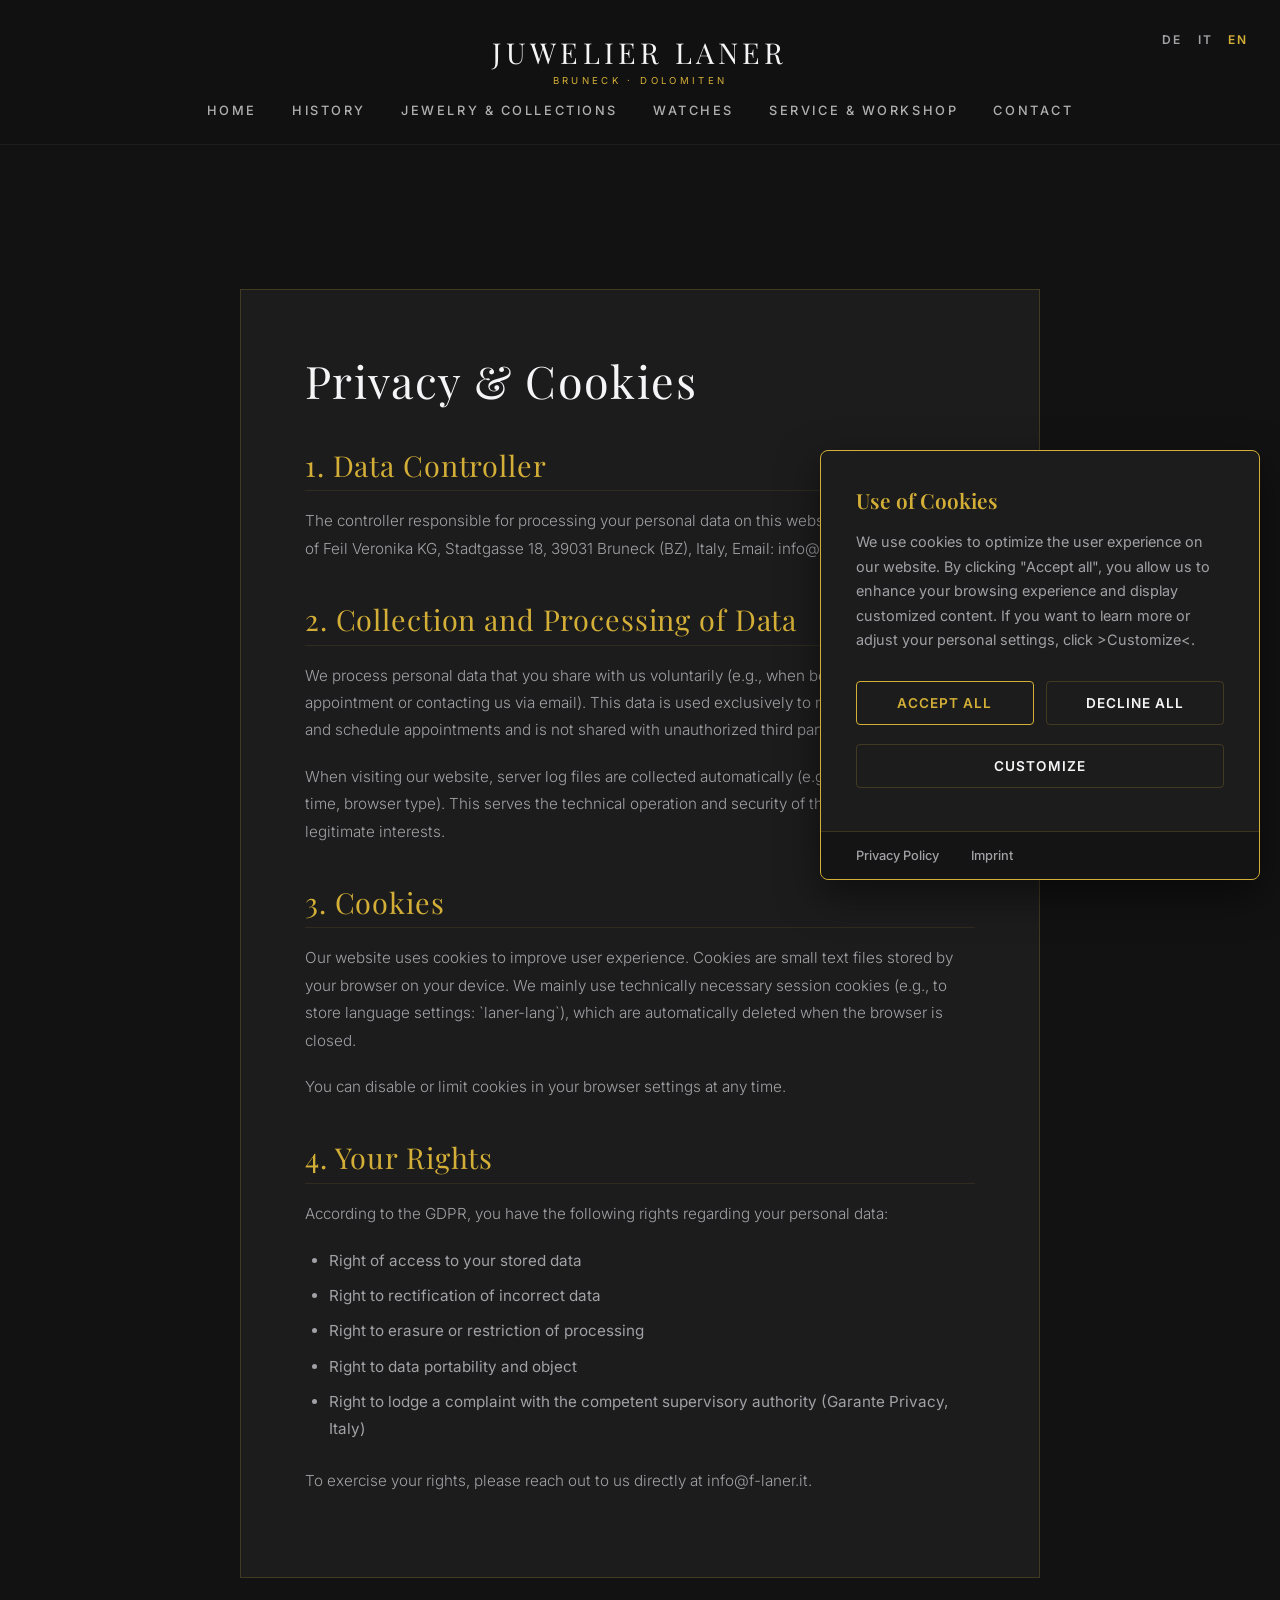
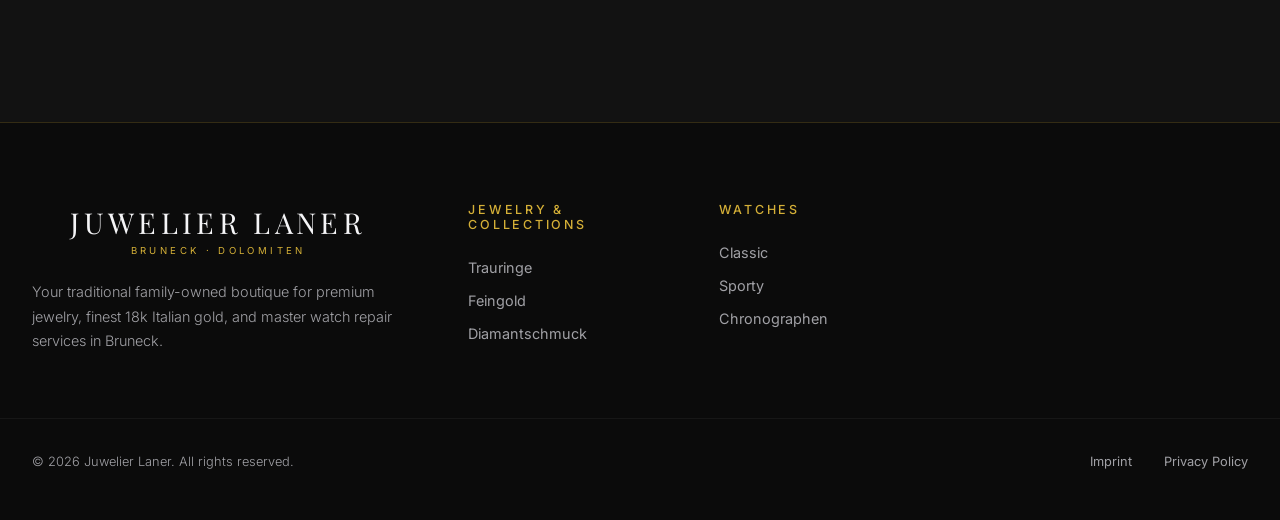
==== commit c936de3b: "Add files via upload" ====
--- a/datenschutz.html
+++ b/datenschutz.html
@@ -2,7 +2,7 @@
 <html lang="de">
 <head>
     <meta charset="UTF-8">
-    <meta name="viewport" content="width=device-width, initial-scale=1.0">
+    <meta name="viewport" content="width=device-width, initial-scale=1.0, viewport-fit=cover">
     <title>Datenschutz & Cookies | Juwelier Laner Bruneck</title>
     <meta name="description" content="Datenschutzerklärung und Informationen über Cookies gemäß DSGVO von Juwelier Laner.">
     <link rel="stylesheet" href="css/style.css">
@@ -44,6 +44,9 @@
             }
         }
     </style>
+    <link rel="preload" href="fonts/UcC73FwrK3iLTeHuS_nVMrMxCp50SjIa1ZL7.woff2" as="font" type="font/woff2" crossorigin>
+    <link rel="preload" href="fonts/nuFiD-vYSZviVYUb_rj3ij__anPXDTzYgA.woff2" as="font" type="font/woff2" crossorigin>
+    <link rel="icon" type="image/png" href="images/favicon.png">
 </head>
 <body>
 
@@ -56,7 +59,7 @@
             </a>
 
             <!-- Mobile Hamburger Toggle -->
-            <button class="mobile-nav-toggle" id="mobile-toggle" aria-label="Menu Toggle">
+            <button class="mobile-nav-toggle" id="mobile-toggle" aria-label="Menu Toggle" aria-expanded="false" aria-controls="nav-links">
                 <span></span>
                 <span></span>
                 <span></span>
@@ -160,5 +163,15 @@
 
     <!-- Scripts -->
     <script src="js/main.js"></script>
+    <!-- Back to Top Button -->
+    <button id="back-to-top" aria-label="Back to Top" class="back-to-top-btn">
+        <svg xmlns="http://www.w3.org/2000/svg" width="20" height="20" viewBox="0 0 24 24" fill="none" stroke="currentColor" stroke-width="2" stroke-linecap="round" stroke-linejoin="round"><path d="m18 15-6-6-6 6"/></svg>
+    </button>
 </body>
 </html>
+
+
+
+
+
+
--- a/css/style.css
+++ b/css/style.css
@@ -1,4 +1,4 @@
-@import url('https://fonts.googleapis.com/css2?family=Inter:wght@300;400;500;600&family=Playfair+Display:ital,wght@0,400;0,600;0,700;1,400&display=swap');
+@import url('fonts.css');
 
 :root {
     --bg-dark: #121212;
@@ -53,6 +53,15 @@
     line-height: 1.2;
 }
 
+h1 {
+    font-size: 3.5rem;
+}
+
+h2 {
+    font-size: 2.2rem;
+    margin-bottom: 1.5rem;
+}
+
 p {
     font-size: 1rem;
     line-height: 1.7;
@@ -475,7 +484,8 @@
     }
 }
 
-.split-content h2 {
+.split-content h2,
+.showcase-info h2 {
     font-size: 2.8rem;
     margin-bottom: 1.5rem;
 }
@@ -520,7 +530,7 @@
     display: grid;
     grid-template-columns: 1fr 1.2fr;
     gap: 5rem;
-    align-items: center;
+    align-items: stretch;
 }
 
 @media (max-width: 992px) {
@@ -528,17 +538,29 @@
         grid-template-columns: 1fr;
         gap: 3rem;
     }
+    .showcase-img {
+        height: 500px;
+    }
+}
+
+@media (max-width: 576px) {
+    .showcase-img {
+        height: 350px;
+    }
 }
 
 .showcase-img {
     position: relative;
     border: 1px solid var(--border-color);
     padding: 1rem;
+    height: 100%;
+    display: flex;
 }
 
 .showcase-img img {
     object-fit: cover;
     width: 100%;
+    height: 100%;
 }
 
 .showcase-features {
@@ -942,12 +964,23 @@
     margin-bottom: 1.5rem;
 }
 
+@media (max-width: 768px) {
+    .showroom-intro h1 {
+        font-size: 2.2rem;
+        word-wrap: break-word;
+        word-break: break-word;
+        hyphens: auto;
+        -webkit-hyphens: auto;
+    }
+}
+
 .filter-bar {
     display: flex;
     justify-content: center;
     gap: 1.5rem;
     margin-bottom: 4rem;
     flex-wrap: wrap;
+    scroll-margin-top: calc(var(--header-height) + 2rem);
 }
 
 .filter-btn {
@@ -1000,6 +1033,11 @@
     width: 100%;
     height: 100%;
     object-fit: cover;
+    transition: var(--transition-smooth);
+}
+
+.product-card:hover .product-img img {
+    transform: scale(1.05);
 }
 
 .product-info {
@@ -1031,7 +1069,7 @@
 .product-meta {
     display: flex;
     justify-content: space-between;
-    align-items: center;
+    align-items: baseline;
     border-top: 1px solid rgba(255, 255, 255, 0.05);
     padding-top: 1.2rem;
 }
@@ -1040,6 +1078,7 @@
     font-family: var(--font-heading);
     font-size: 1.1rem;
     color: var(--text-light);
+    line-height: 1;
 }
 
 .product-cta {
@@ -1048,6 +1087,7 @@
     letter-spacing: 0.08em;
     color: var(--gold);
     font-weight: 500;
+    line-height: 1;
 }
 
 .product-cta:hover {
@@ -1094,8 +1134,35 @@
 
 /* Responsive Navigation Layout Overlay for Mobile */
 @media (max-width: 992px) {
+    .header-container {
+        padding: 0 1.5rem;
+    }
+
+    .logo .title {
+        font-size: 1.3rem;
+        letter-spacing: 0.1em;
+    }
+
+    .logo .subtitle {
+        font-size: 0.5rem;
+        letter-spacing: 0.25em;
+    }
+
+    .nav-actions {
+        order: 2;
+        margin-left: auto;
+        margin-right: 1.5rem;
+    }
+
+    .lang-switcher {
+        gap: 0.6rem;
+        font-size: 0.7rem;
+        letter-spacing: 0.05em;
+    }
+
     .mobile-nav-toggle {
         display: flex;
+        order: 3;
     }
 
     .nav-links {
@@ -1496,3 +1563,84 @@
     }
 }
 
+/* Responsive Typography Overrides */
+@media (max-width: 768px) {
+    h1, .showroom-intro h1 {
+        font-size: 1.8rem;
+    }
+    h2, .split-content h2, .showcase-info h2,
+    h3, .pillar-card h3 {
+        font-size: 1.3rem;
+    }
+}
+
+/* Custom Scrollbar for Webkit Browsers */
+::-webkit-scrollbar {
+    width: 8px;
+    height: 8px;
+}
+::-webkit-scrollbar-track {
+    background: var(--bg-dark);
+}
+::-webkit-scrollbar-thumb {
+    background: rgba(212, 175, 55, 0.2);
+    border-radius: 4px;
+    transition: var(--transition-smooth);
+}
+::-webkit-scrollbar-thumb:hover {
+    background: var(--gold);
+}
+
+/* Custom Scrollbar for Firefox */
+html {
+    scrollbar-width: thin;
+    scrollbar-color: rgba(212, 175, 55, 0.2) var(--bg-dark);
+}
+
+/* Premium Focus Rings for Accessibility */
+*:focus-visible {
+    outline: 2px solid var(--gold);
+    outline-offset: 4px;
+}
+
+/* Back to Top Button */
+.back-to-top-btn {
+    position: fixed;
+    bottom: 30px;
+    right: 30px;
+    width: 45px;
+    height: 45px;
+    border-radius: 50%;
+    background-color: var(--bg-card);
+    border: 1px solid var(--border-color);
+    color: var(--gold);
+    cursor: pointer;
+    display: flex;
+    align-items: center;
+    justify-content: center;
+    opacity: 0;
+    visibility: hidden;
+    transition: var(--transition-smooth);
+    z-index: 999;
+    box-shadow: 0 4px 15px rgba(0, 0, 0, 0.4);
+}
+.back-to-top-btn.visible {
+    opacity: 1;
+    visibility: visible;
+}
+.back-to-top-btn:hover {
+    background-color: var(--gold);
+    color: var(--bg-dark);
+    border-color: var(--gold);
+    transform: translateY(-3px);
+}
+@media (max-width: 768px) {
+    .back-to-top-btn {
+        bottom: 20px;
+        right: 20px;
+        width: 40px;
+        height: 40px;
+    }
+}
+
+
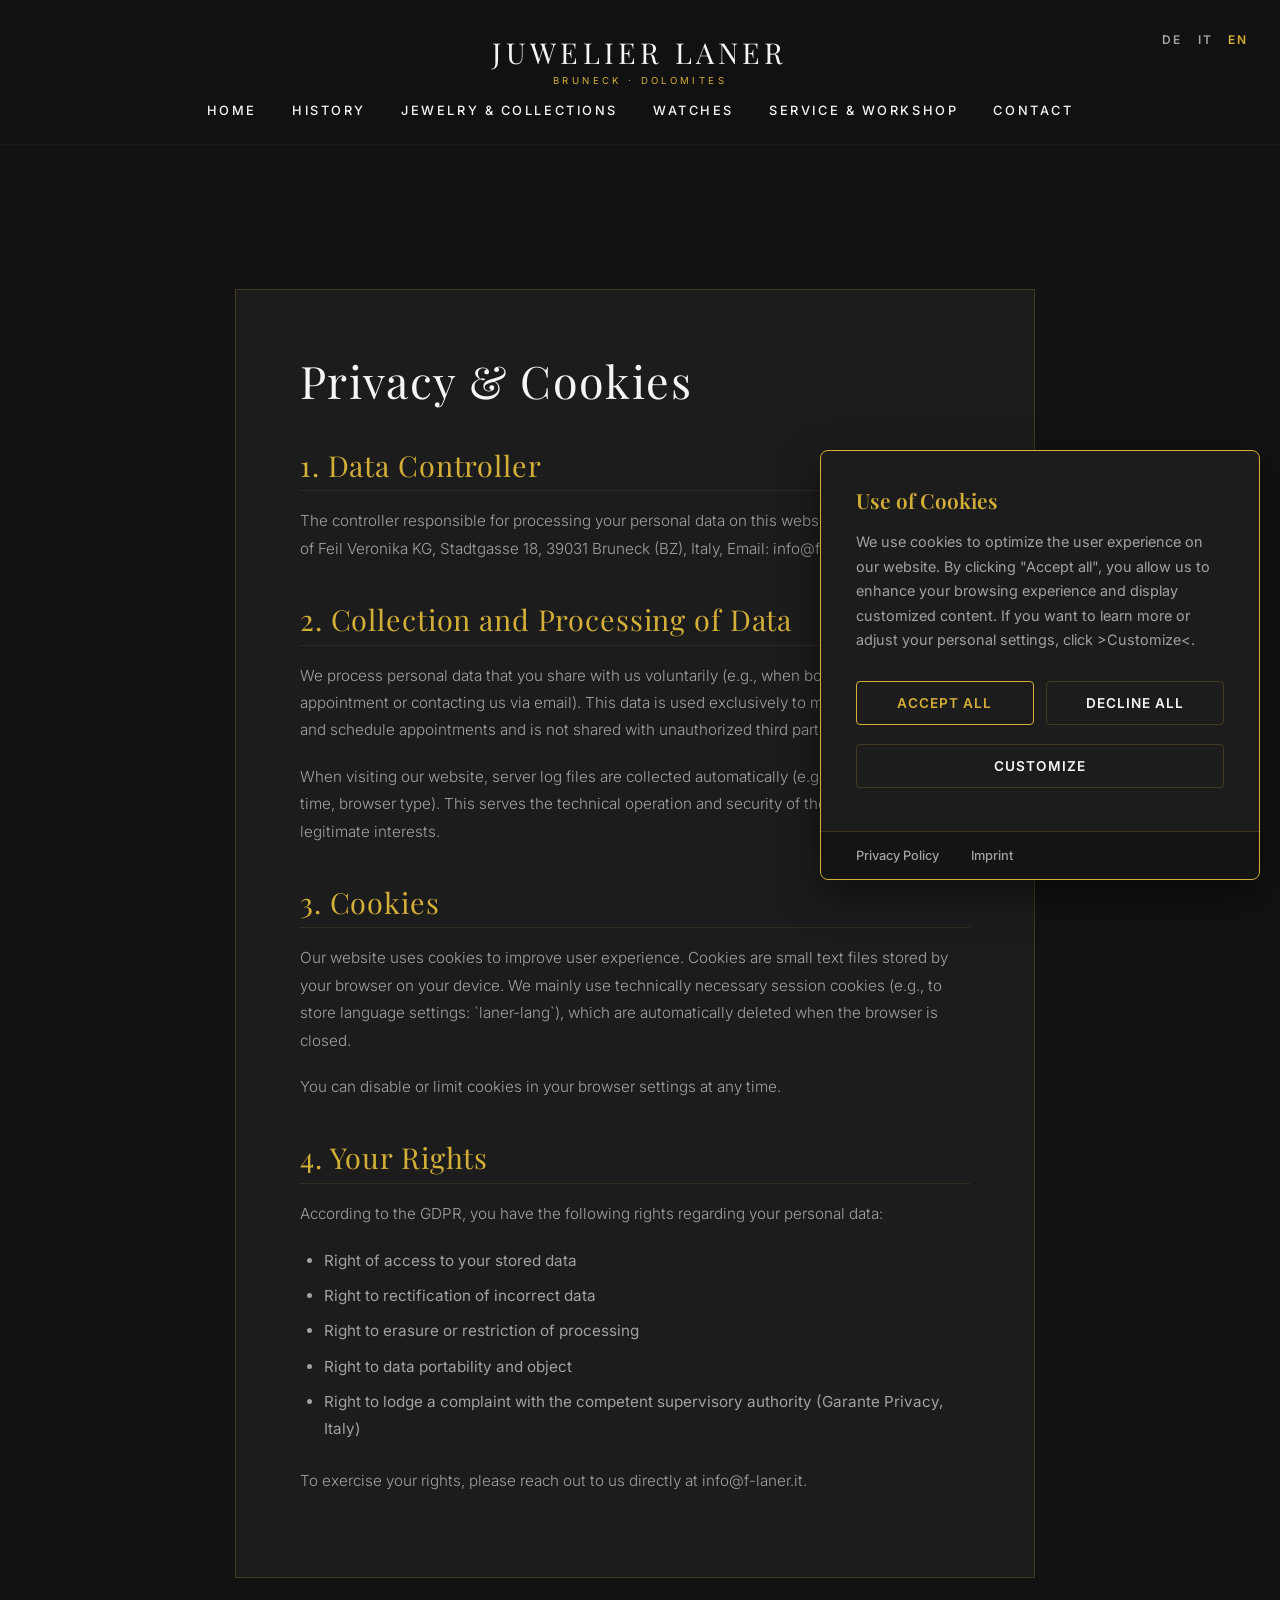
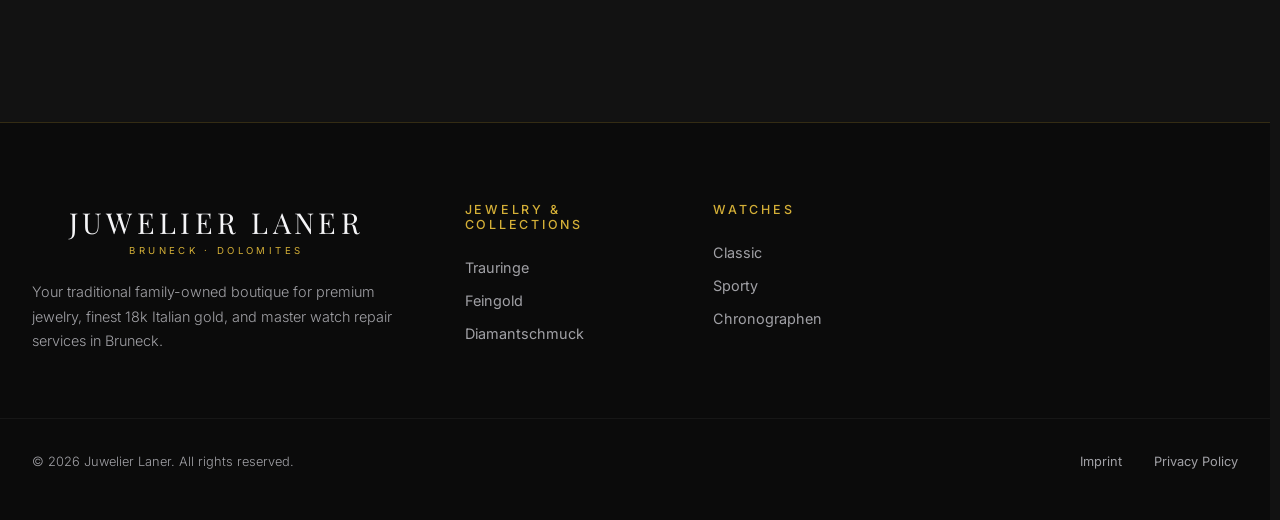
==== commit 22777ed8: "Add files via upload" ====
--- a/datenschutz.html
+++ b/datenschutz.html
@@ -5,6 +5,10 @@
     <meta name="viewport" content="width=device-width, initial-scale=1.0, viewport-fit=cover">
     <title>Datenschutz & Cookies | Juwelier Laner Bruneck</title>
     <meta name="description" content="Datenschutzerklärung und Informationen über Cookies gemäß DSGVO von Juwelier Laner.">
+        <!-- Preload key typography assets to prevent layout shifts -->
+    <link rel="preload" href="fonts/UcC73FwrK3iLTeHuS_nVMrMxCp50SjIa1ZL7.woff2" as="font" type="font/woff2" crossorigin>
+    <link rel="preload" href="fonts/nuFiD-vYSZviVYUb_rj3ij__anPXDTzYgA.woff2" as="font" type="font/woff2" crossorigin>
+    <link rel="stylesheet" href="css/fonts.css">
     <link rel="stylesheet" href="css/style.css">
     <style>
         .privacy-container {
@@ -44,9 +48,20 @@
             }
         }
     </style>
-    <link rel="preload" href="fonts/UcC73FwrK3iLTeHuS_nVMrMxCp50SjIa1ZL7.woff2" as="font" type="font/woff2" crossorigin>
-    <link rel="preload" href="fonts/nuFiD-vYSZviVYUb_rj3ij__anPXDTzYgA.woff2" as="font" type="font/woff2" crossorigin>
     <link rel="icon" type="image/png" href="images/favicon.png">
+    <script>
+        // Inline language detection to prevent Flash of Untranslated Content (FUTC)
+        (function() {
+            let lang = "de";
+            try {
+                const urlParams = new URLSearchParams(window.location.search);
+                lang = urlParams.get('lang') || localStorage.getItem("laner-lang") || "de";
+            } catch (e) {}
+            if (lang !== "de") {
+                document.documentElement.classList.add("lang-hiding");
+            }
+        })();
+    </script>
 </head>
 <body>
 
@@ -55,7 +70,7 @@
         <div class="container header-container">
             <a href="index.html" class="logo" id="header-logo">
                 <span class="title">Juwelier Laner</span>
-                <span class="subtitle">Bruneck · Dolomiten</span>
+                <span class="subtitle" data-i18n="logo-subtitle">Bruneck · Dolomiten</span>
             </a>
 
             <!-- Mobile Hamburger Toggle -->
@@ -73,7 +88,7 @@
                     <li><a href="schmuck.html" data-i18n="nav-schmuck">Schmuck & Kollektionen</a></li>
                     <li><a href="uhren.html" data-i18n="nav-uhren">Uhren</a></li>
                     <li><a href="service.html" data-i18n="nav-service">Service & Werkstatt</a></li>
-                    <li><a href="kontakt.html" data-i18n="nav-kontakt">Kontakt & Termin</a></li>
+                    <li><a href="kontakt.html" data-i18n="nav-kontakt">Kontakt</a></li>
                     
                 </ul>
             </nav>
@@ -127,7 +142,7 @@
             <div class="footer-brand">
                 <a href="index.html" class="logo">
                     <span class="title">Juwelier Laner</span>
-                    <span class="subtitle">Bruneck · Dolomiten</span>
+                    <span class="subtitle" data-i18n="logo-subtitle">Bruneck · Dolomiten</span>
                 </a>
                 <p data-i18n="footer-desc" style="margin-top: 1rem;">Ihr traditionsreiches Familienunternehmen für edlen Schmuck, feines italienisches Gold und zertifizierten Uhrenservice in Bruneck.</p>
             </div>
@@ -175,3 +190,4 @@
 
 
 
+
--- a/css/fonts.css
+++ b/css/fonts.css
@@ -0,0 +1,397 @@
+﻿/* cyrillic-ext */
+@font-face {
+  font-family: 'Inter';
+  font-style: normal;
+  font-weight: 300;
+  font-display: block;
+  src: url(../fonts/UcC73FwrK3iLTeHuS_nVMrMxCp50SjIa2JL7SUc.woff2) format('woff2');
+  unicode-range: U+0460-052F, U+1C80-1C8A, U+20B4, U+2DE0-2DFF, U+A640-A69F, U+FE2E-FE2F;
+}
+/* cyrillic */
+@font-face {
+  font-family: 'Inter';
+  font-style: normal;
+  font-weight: 300;
+  font-display: block;
+  src: url(../fonts/UcC73FwrK3iLTeHuS_nVMrMxCp50SjIa0ZL7SUc.woff2) format('woff2');
+  unicode-range: U+0301, U+0400-045F, U+0490-0491, U+04B0-04B1, U+2116;
+}
+/* greek-ext */
+@font-face {
+  font-family: 'Inter';
+  font-style: normal;
+  font-weight: 300;
+  font-display: block;
+  src: url(../fonts/UcC73FwrK3iLTeHuS_nVMrMxCp50SjIa2ZL7SUc.woff2) format('woff2');
+  unicode-range: U+1F00-1FFF;
+}
+/* greek */
+@font-face {
+  font-family: 'Inter';
+  font-style: normal;
+  font-weight: 300;
+  font-display: block;
+  src: url(../fonts/UcC73FwrK3iLTeHuS_nVMrMxCp50SjIa1pL7SUc.woff2) format('woff2');
+  unicode-range: U+0370-0377, U+037A-037F, U+0384-038A, U+038C, U+038E-03A1, U+03A3-03FF;
+}
+/* vietnamese */
+@font-face {
+  font-family: 'Inter';
+  font-style: normal;
+  font-weight: 300;
+  font-display: block;
+  src: url(../fonts/UcC73FwrK3iLTeHuS_nVMrMxCp50SjIa2pL7SUc.woff2) format('woff2');
+  unicode-range: U+0102-0103, U+0110-0111, U+0128-0129, U+0168-0169, U+01A0-01A1, U+01AF-01B0, U+0300-0301, U+0303-0304, U+0308-0309, U+0323, U+0329, U+1EA0-1EF9, U+20AB;
+}
+/* latin-ext */
+@font-face {
+  font-family: 'Inter';
+  font-style: normal;
+  font-weight: 300;
+  font-display: block;
+  src: url(../fonts/UcC73FwrK3iLTeHuS_nVMrMxCp50SjIa25L7SUc.woff2) format('woff2');
+  unicode-range: U+0100-02BA, U+02BD-02C5, U+02C7-02CC, U+02CE-02D7, U+02DD-02FF, U+0304, U+0308, U+0329, U+1D00-1DBF, U+1E00-1E9F, U+1EF2-1EFF, U+2020, U+20A0-20AB, U+20AD-20C0, U+2113, U+2C60-2C7F, U+A720-A7FF;
+}
+/* latin */
+@font-face {
+  font-family: 'Inter';
+  font-style: normal;
+  font-weight: 300;
+  font-display: block;
+  src: url(../fonts/UcC73FwrK3iLTeHuS_nVMrMxCp50SjIa1ZL7.woff2) format('woff2');
+  unicode-range: U+0000-00FF, U+0131, U+0152-0153, U+02BB-02BC, U+02C6, U+02DA, U+02DC, U+0304, U+0308, U+0329, U+2000-206F, U+20AC, U+2122, U+2191, U+2193, U+2212, U+2215, U+FEFF, U+FFFD;
+}
+/* cyrillic-ext */
+@font-face {
+  font-family: 'Inter';
+  font-style: normal;
+  font-weight: 400;
+  font-display: block;
+  src: url(../fonts/UcC73FwrK3iLTeHuS_nVMrMxCp50SjIa2JL7SUc.woff2) format('woff2');
+  unicode-range: U+0460-052F, U+1C80-1C8A, U+20B4, U+2DE0-2DFF, U+A640-A69F, U+FE2E-FE2F;
+}
+/* cyrillic */
+@font-face {
+  font-family: 'Inter';
+  font-style: normal;
+  font-weight: 400;
+  font-display: block;
+  src: url(../fonts/UcC73FwrK3iLTeHuS_nVMrMxCp50SjIa0ZL7SUc.woff2) format('woff2');
+  unicode-range: U+0301, U+0400-045F, U+0490-0491, U+04B0-04B1, U+2116;
+}
+/* greek-ext */
+@font-face {
+  font-family: 'Inter';
+  font-style: normal;
+  font-weight: 400;
+  font-display: block;
+  src: url(../fonts/UcC73FwrK3iLTeHuS_nVMrMxCp50SjIa2ZL7SUc.woff2) format('woff2');
+  unicode-range: U+1F00-1FFF;
+}
+/* greek */
+@font-face {
+  font-family: 'Inter';
+  font-style: normal;
+  font-weight: 400;
+  font-display: block;
+  src: url(../fonts/UcC73FwrK3iLTeHuS_nVMrMxCp50SjIa1pL7SUc.woff2) format('woff2');
+  unicode-range: U+0370-0377, U+037A-037F, U+0384-038A, U+038C, U+038E-03A1, U+03A3-03FF;
+}
+/* vietnamese */
+@font-face {
+  font-family: 'Inter';
+  font-style: normal;
+  font-weight: 400;
+  font-display: block;
+  src: url(../fonts/UcC73FwrK3iLTeHuS_nVMrMxCp50SjIa2pL7SUc.woff2) format('woff2');
+  unicode-range: U+0102-0103, U+0110-0111, U+0128-0129, U+0168-0169, U+01A0-01A1, U+01AF-01B0, U+0300-0301, U+0303-0304, U+0308-0309, U+0323, U+0329, U+1EA0-1EF9, U+20AB;
+}
+/* latin-ext */
+@font-face {
+  font-family: 'Inter';
+  font-style: normal;
+  font-weight: 400;
+  font-display: block;
+  src: url(../fonts/UcC73FwrK3iLTeHuS_nVMrMxCp50SjIa25L7SUc.woff2) format('woff2');
+  unicode-range: U+0100-02BA, U+02BD-02C5, U+02C7-02CC, U+02CE-02D7, U+02DD-02FF, U+0304, U+0308, U+0329, U+1D00-1DBF, U+1E00-1E9F, U+1EF2-1EFF, U+2020, U+20A0-20AB, U+20AD-20C0, U+2113, U+2C60-2C7F, U+A720-A7FF;
+}
+/* latin */
+@font-face {
+  font-family: 'Inter';
+  font-style: normal;
+  font-weight: 400;
+  font-display: block;
+  src: url(../fonts/UcC73FwrK3iLTeHuS_nVMrMxCp50SjIa1ZL7.woff2) format('woff2');
+  unicode-range: U+0000-00FF, U+0131, U+0152-0153, U+02BB-02BC, U+02C6, U+02DA, U+02DC, U+0304, U+0308, U+0329, U+2000-206F, U+20AC, U+2122, U+2191, U+2193, U+2212, U+2215, U+FEFF, U+FFFD;
+}
+/* cyrillic-ext */
+@font-face {
+  font-family: 'Inter';
+  font-style: normal;
+  font-weight: 500;
+  font-display: block;
+  src: url(../fonts/UcC73FwrK3iLTeHuS_nVMrMxCp50SjIa2JL7SUc.woff2) format('woff2');
+  unicode-range: U+0460-052F, U+1C80-1C8A, U+20B4, U+2DE0-2DFF, U+A640-A69F, U+FE2E-FE2F;
+}
+/* cyrillic */
+@font-face {
+  font-family: 'Inter';
+  font-style: normal;
+  font-weight: 500;
+  font-display: block;
+  src: url(../fonts/UcC73FwrK3iLTeHuS_nVMrMxCp50SjIa0ZL7SUc.woff2) format('woff2');
+  unicode-range: U+0301, U+0400-045F, U+0490-0491, U+04B0-04B1, U+2116;
+}
+/* greek-ext */
+@font-face {
+  font-family: 'Inter';
+  font-style: normal;
+  font-weight: 500;
+  font-display: block;
+  src: url(../fonts/UcC73FwrK3iLTeHuS_nVMrMxCp50SjIa2ZL7SUc.woff2) format('woff2');
+  unicode-range: U+1F00-1FFF;
+}
+/* greek */
+@font-face {
+  font-family: 'Inter';
+  font-style: normal;
+  font-weight: 500;
+  font-display: block;
+  src: url(../fonts/UcC73FwrK3iLTeHuS_nVMrMxCp50SjIa1pL7SUc.woff2) format('woff2');
+  unicode-range: U+0370-0377, U+037A-037F, U+0384-038A, U+038C, U+038E-03A1, U+03A3-03FF;
+}
+/* vietnamese */
+@font-face {
+  font-family: 'Inter';
+  font-style: normal;
+  font-weight: 500;
+  font-display: block;
+  src: url(../fonts/UcC73FwrK3iLTeHuS_nVMrMxCp50SjIa2pL7SUc.woff2) format('woff2');
+  unicode-range: U+0102-0103, U+0110-0111, U+0128-0129, U+0168-0169, U+01A0-01A1, U+01AF-01B0, U+0300-0301, U+0303-0304, U+0308-0309, U+0323, U+0329, U+1EA0-1EF9, U+20AB;
+}
+/* latin-ext */
+@font-face {
+  font-family: 'Inter';
+  font-style: normal;
+  font-weight: 500;
+  font-display: block;
+  src: url(../fonts/UcC73FwrK3iLTeHuS_nVMrMxCp50SjIa25L7SUc.woff2) format('woff2');
+  unicode-range: U+0100-02BA, U+02BD-02C5, U+02C7-02CC, U+02CE-02D7, U+02DD-02FF, U+0304, U+0308, U+0329, U+1D00-1DBF, U+1E00-1E9F, U+1EF2-1EFF, U+2020, U+20A0-20AB, U+20AD-20C0, U+2113, U+2C60-2C7F, U+A720-A7FF;
+}
+/* latin */
+@font-face {
+  font-family: 'Inter';
+  font-style: normal;
+  font-weight: 500;
+  font-display: block;
+  src: url(../fonts/UcC73FwrK3iLTeHuS_nVMrMxCp50SjIa1ZL7.woff2) format('woff2');
+  unicode-range: U+0000-00FF, U+0131, U+0152-0153, U+02BB-02BC, U+02C6, U+02DA, U+02DC, U+0304, U+0308, U+0329, U+2000-206F, U+20AC, U+2122, U+2191, U+2193, U+2212, U+2215, U+FEFF, U+FFFD;
+}
+/* cyrillic-ext */
+@font-face {
+  font-family: 'Inter';
+  font-style: normal;
+  font-weight: 600;
+  font-display: block;
+  src: url(../fonts/UcC73FwrK3iLTeHuS_nVMrMxCp50SjIa2JL7SUc.woff2) format('woff2');
+  unicode-range: U+0460-052F, U+1C80-1C8A, U+20B4, U+2DE0-2DFF, U+A640-A69F, U+FE2E-FE2F;
+}
+/* cyrillic */
+@font-face {
+  font-family: 'Inter';
+  font-style: normal;
+  font-weight: 600;
+  font-display: block;
+  src: url(../fonts/UcC73FwrK3iLTeHuS_nVMrMxCp50SjIa0ZL7SUc.woff2) format('woff2');
+  unicode-range: U+0301, U+0400-045F, U+0490-0491, U+04B0-04B1, U+2116;
+}
+/* greek-ext */
+@font-face {
+  font-family: 'Inter';
+  font-style: normal;
+  font-weight: 600;
+  font-display: block;
+  src: url(../fonts/UcC73FwrK3iLTeHuS_nVMrMxCp50SjIa2ZL7SUc.woff2) format('woff2');
+  unicode-range: U+1F00-1FFF;
+}
+/* greek */
+@font-face {
+  font-family: 'Inter';
+  font-style: normal;
+  font-weight: 600;
+  font-display: block;
+  src: url(../fonts/UcC73FwrK3iLTeHuS_nVMrMxCp50SjIa1pL7SUc.woff2) format('woff2');
+  unicode-range: U+0370-0377, U+037A-037F, U+0384-038A, U+038C, U+038E-03A1, U+03A3-03FF;
+}
+/* vietnamese */
+@font-face {
+  font-family: 'Inter';
+  font-style: normal;
+  font-weight: 600;
+  font-display: block;
+  src: url(../fonts/UcC73FwrK3iLTeHuS_nVMrMxCp50SjIa2pL7SUc.woff2) format('woff2');
+  unicode-range: U+0102-0103, U+0110-0111, U+0128-0129, U+0168-0169, U+01A0-01A1, U+01AF-01B0, U+0300-0301, U+0303-0304, U+0308-0309, U+0323, U+0329, U+1EA0-1EF9, U+20AB;
+}
+/* latin-ext */
+@font-face {
+  font-family: 'Inter';
+  font-style: normal;
+  font-weight: 600;
+  font-display: block;
+  src: url(../fonts/UcC73FwrK3iLTeHuS_nVMrMxCp50SjIa25L7SUc.woff2) format('woff2');
+  unicode-range: U+0100-02BA, U+02BD-02C5, U+02C7-02CC, U+02CE-02D7, U+02DD-02FF, U+0304, U+0308, U+0329, U+1D00-1DBF, U+1E00-1E9F, U+1EF2-1EFF, U+2020, U+20A0-20AB, U+20AD-20C0, U+2113, U+2C60-2C7F, U+A720-A7FF;
+}
+/* latin */
+@font-face {
+  font-family: 'Inter';
+  font-style: normal;
+  font-weight: 600;
+  font-display: block;
+  src: url(../fonts/UcC73FwrK3iLTeHuS_nVMrMxCp50SjIa1ZL7.woff2) format('woff2');
+  unicode-range: U+0000-00FF, U+0131, U+0152-0153, U+02BB-02BC, U+02C6, U+02DA, U+02DC, U+0304, U+0308, U+0329, U+2000-206F, U+20AC, U+2122, U+2191, U+2193, U+2212, U+2215, U+FEFF, U+FFFD;
+}
+/* cyrillic */
+@font-face {
+  font-family: 'Playfair Display';
+  font-style: italic;
+  font-weight: 400;
+  font-display: block;
+  src: url(../fonts/nuFRD-vYSZviVYUb_rj3ij__anPXDTnCjmHKM4nYO7KN_qiTXtXA-W2r.woff2) format('woff2');
+  unicode-range: U+0301, U+0400-045F, U+0490-0491, U+04B0-04B1, U+2116;
+}
+/* vietnamese */
+@font-face {
+  font-family: 'Playfair Display';
+  font-style: italic;
+  font-weight: 400;
+  font-display: block;
+  src: url(../fonts/nuFRD-vYSZviVYUb_rj3ij__anPXDTnCjmHKM4nYO7KN_qiTXt7A-W2r.woff2) format('woff2');
+  unicode-range: U+0102-0103, U+0110-0111, U+0128-0129, U+0168-0169, U+01A0-01A1, U+01AF-01B0, U+0300-0301, U+0303-0304, U+0308-0309, U+0323, U+0329, U+1EA0-1EF9, U+20AB;
+}
+/* latin-ext */
+@font-face {
+  font-family: 'Playfair Display';
+  font-style: italic;
+  font-weight: 400;
+  font-display: block;
+  src: url(../fonts/nuFRD-vYSZviVYUb_rj3ij__anPXDTnCjmHKM4nYO7KN_qiTXt_A-W2r.woff2) format('woff2');
+  unicode-range: U+0100-02BA, U+02BD-02C5, U+02C7-02CC, U+02CE-02D7, U+02DD-02FF, U+0304, U+0308, U+0329, U+1D00-1DBF, U+1E00-1E9F, U+1EF2-1EFF, U+2020, U+20A0-20AB, U+20AD-20C0, U+2113, U+2C60-2C7F, U+A720-A7FF;
+}
+/* latin */
+@font-face {
+  font-family: 'Playfair Display';
+  font-style: italic;
+  font-weight: 400;
+  font-display: block;
+  src: url(../fonts/nuFRD-vYSZviVYUb_rj3ij__anPXDTnCjmHKM4nYO7KN_qiTXtHA-Q.woff2) format('woff2');
+  unicode-range: U+0000-00FF, U+0131, U+0152-0153, U+02BB-02BC, U+02C6, U+02DA, U+02DC, U+0304, U+0308, U+0329, U+2000-206F, U+20AC, U+2122, U+2191, U+2193, U+2212, U+2215, U+FEFF, U+FFFD;
+}
+/* cyrillic */
+@font-face {
+  font-family: 'Playfair Display';
+  font-style: normal;
+  font-weight: 400;
+  font-display: block;
+  src: url(../fonts/nuFiD-vYSZviVYUb_rj3ij__anPXDTjYgFE_.woff2) format('woff2');
+  unicode-range: U+0301, U+0400-045F, U+0490-0491, U+04B0-04B1, U+2116;
+}
+/* vietnamese */
+@font-face {
+  font-family: 'Playfair Display';
+  font-style: normal;
+  font-weight: 400;
+  font-display: block;
+  src: url(../fonts/nuFiD-vYSZviVYUb_rj3ij__anPXDTPYgFE_.woff2) format('woff2');
+  unicode-range: U+0102-0103, U+0110-0111, U+0128-0129, U+0168-0169, U+01A0-01A1, U+01AF-01B0, U+0300-0301, U+0303-0304, U+0308-0309, U+0323, U+0329, U+1EA0-1EF9, U+20AB;
+}
+/* latin-ext */
+@font-face {
+  font-family: 'Playfair Display';
+  font-style: normal;
+  font-weight: 400;
+  font-display: block;
+  src: url(../fonts/nuFiD-vYSZviVYUb_rj3ij__anPXDTLYgFE_.woff2) format('woff2');
+  unicode-range: U+0100-02BA, U+02BD-02C5, U+02C7-02CC, U+02CE-02D7, U+02DD-02FF, U+0304, U+0308, U+0329, U+1D00-1DBF, U+1E00-1E9F, U+1EF2-1EFF, U+2020, U+20A0-20AB, U+20AD-20C0, U+2113, U+2C60-2C7F, U+A720-A7FF;
+}
+/* latin */
+@font-face {
+  font-family: 'Playfair Display';
+  font-style: normal;
+  font-weight: 400;
+  font-display: block;
+  src: url(../fonts/nuFiD-vYSZviVYUb_rj3ij__anPXDTzYgA.woff2) format('woff2');
+  unicode-range: U+0000-00FF, U+0131, U+0152-0153, U+02BB-02BC, U+02C6, U+02DA, U+02DC, U+0304, U+0308, U+0329, U+2000-206F, U+20AC, U+2122, U+2191, U+2193, U+2212, U+2215, U+FEFF, U+FFFD;
+}
+/* cyrillic */
+@font-face {
+  font-family: 'Playfair Display';
+  font-style: normal;
+  font-weight: 600;
+  font-display: block;
+  src: url(../fonts/nuFiD-vYSZviVYUb_rj3ij__anPXDTjYgFE_.woff2) format('woff2');
+  unicode-range: U+0301, U+0400-045F, U+0490-0491, U+04B0-04B1, U+2116;
+}
+/* vietnamese */
+@font-face {
+  font-family: 'Playfair Display';
+  font-style: normal;
+  font-weight: 600;
+  font-display: block;
+  src: url(../fonts/nuFiD-vYSZviVYUb_rj3ij__anPXDTPYgFE_.woff2) format('woff2');
+  unicode-range: U+0102-0103, U+0110-0111, U+0128-0129, U+0168-0169, U+01A0-01A1, U+01AF-01B0, U+0300-0301, U+0303-0304, U+0308-0309, U+0323, U+0329, U+1EA0-1EF9, U+20AB;
+}
+/* latin-ext */
+@font-face {
+  font-family: 'Playfair Display';
+  font-style: normal;
+  font-weight: 600;
+  font-display: block;
+  src: url(../fonts/nuFiD-vYSZviVYUb_rj3ij__anPXDTLYgFE_.woff2) format('woff2');
+  unicode-range: U+0100-02BA, U+02BD-02C5, U+02C7-02CC, U+02CE-02D7, U+02DD-02FF, U+0304, U+0308, U+0329, U+1D00-1DBF, U+1E00-1E9F, U+1EF2-1EFF, U+2020, U+20A0-20AB, U+20AD-20C0, U+2113, U+2C60-2C7F, U+A720-A7FF;
+}
+/* latin */
+@font-face {
+  font-family: 'Playfair Display';
+  font-style: normal;
+  font-weight: 600;
+  font-display: block;
+  src: url(../fonts/nuFiD-vYSZviVYUb_rj3ij__anPXDTzYgA.woff2) format('woff2');
+  unicode-range: U+0000-00FF, U+0131, U+0152-0153, U+02BB-02BC, U+02C6, U+02DA, U+02DC, U+0304, U+0308, U+0329, U+2000-206F, U+20AC, U+2122, U+2191, U+2193, U+2212, U+2215, U+FEFF, U+FFFD;
+}
+/* cyrillic */
+@font-face {
+  font-family: 'Playfair Display';
+  font-style: normal;
+  font-weight: 700;
+  font-display: block;
+  src: url(../fonts/nuFiD-vYSZviVYUb_rj3ij__anPXDTjYgFE_.woff2) format('woff2');
+  unicode-range: U+0301, U+0400-045F, U+0490-0491, U+04B0-04B1, U+2116;
+}
+/* vietnamese */
+@font-face {
+  font-family: 'Playfair Display';
+  font-style: normal;
+  font-weight: 700;
+  font-display: block;
+  src: url(../fonts/nuFiD-vYSZviVYUb_rj3ij__anPXDTPYgFE_.woff2) format('woff2');
+  unicode-range: U+0102-0103, U+0110-0111, U+0128-0129, U+0168-0169, U+01A0-01A1, U+01AF-01B0, U+0300-0301, U+0303-0304, U+0308-0309, U+0323, U+0329, U+1EA0-1EF9, U+20AB;
+}
+/* latin-ext */
+@font-face {
+  font-family: 'Playfair Display';
+  font-style: normal;
+  font-weight: 700;
+  font-display: block;
+  src: url(../fonts/nuFiD-vYSZviVYUb_rj3ij__anPXDTLYgFE_.woff2) format('woff2');
+  unicode-range: U+0100-02BA, U+02BD-02C5, U+02C7-02CC, U+02CE-02D7, U+02DD-02FF, U+0304, U+0308, U+0329, U+1D00-1DBF, U+1E00-1E9F, U+1EF2-1EFF, U+2020, U+20A0-20AB, U+20AD-20C0, U+2113, U+2C60-2C7F, U+A720-A7FF;
+}
+/* latin */
+@font-face {
+  font-family: 'Playfair Display';
+  font-style: normal;
+  font-weight: 700;
+  font-display: block;
+  src: url(../fonts/nuFiD-vYSZviVYUb_rj3ij__anPXDTzYgA.woff2) format('woff2');
+  unicode-range: U+0000-00FF, U+0131, U+0152-0153, U+02BB-02BC, U+02C6, U+02DA, U+02DC, U+0304, U+0308, U+0329, U+2000-206F, U+20AC, U+2122, U+2191, U+2193, U+2212, U+2215, U+FEFF, U+FFFD;
+}
+
--- a/css/style.css
+++ b/css/style.css
@@ -1,4 +1,3 @@
-@import url('fonts.css');
 
 :root {
     --bg-dark: #121212;
@@ -32,6 +31,8 @@
     color: var(--text-light);
     font-family: var(--font-body);
     -webkit-font-smoothing: antialiased;
+    scrollbar-gutter: stable;
+    overflow-y: scroll;
 }
 
 body {
@@ -1643,4 +1644,10 @@
     }
 }
 
-
+/* Prevent Flash of Untranslated Content (FUTC) */
+.lang-hiding [data-i18n] {
+    opacity: 0;
+}
+.lang-loaded [data-i18n] {
+    opacity: 1 !important;
+}
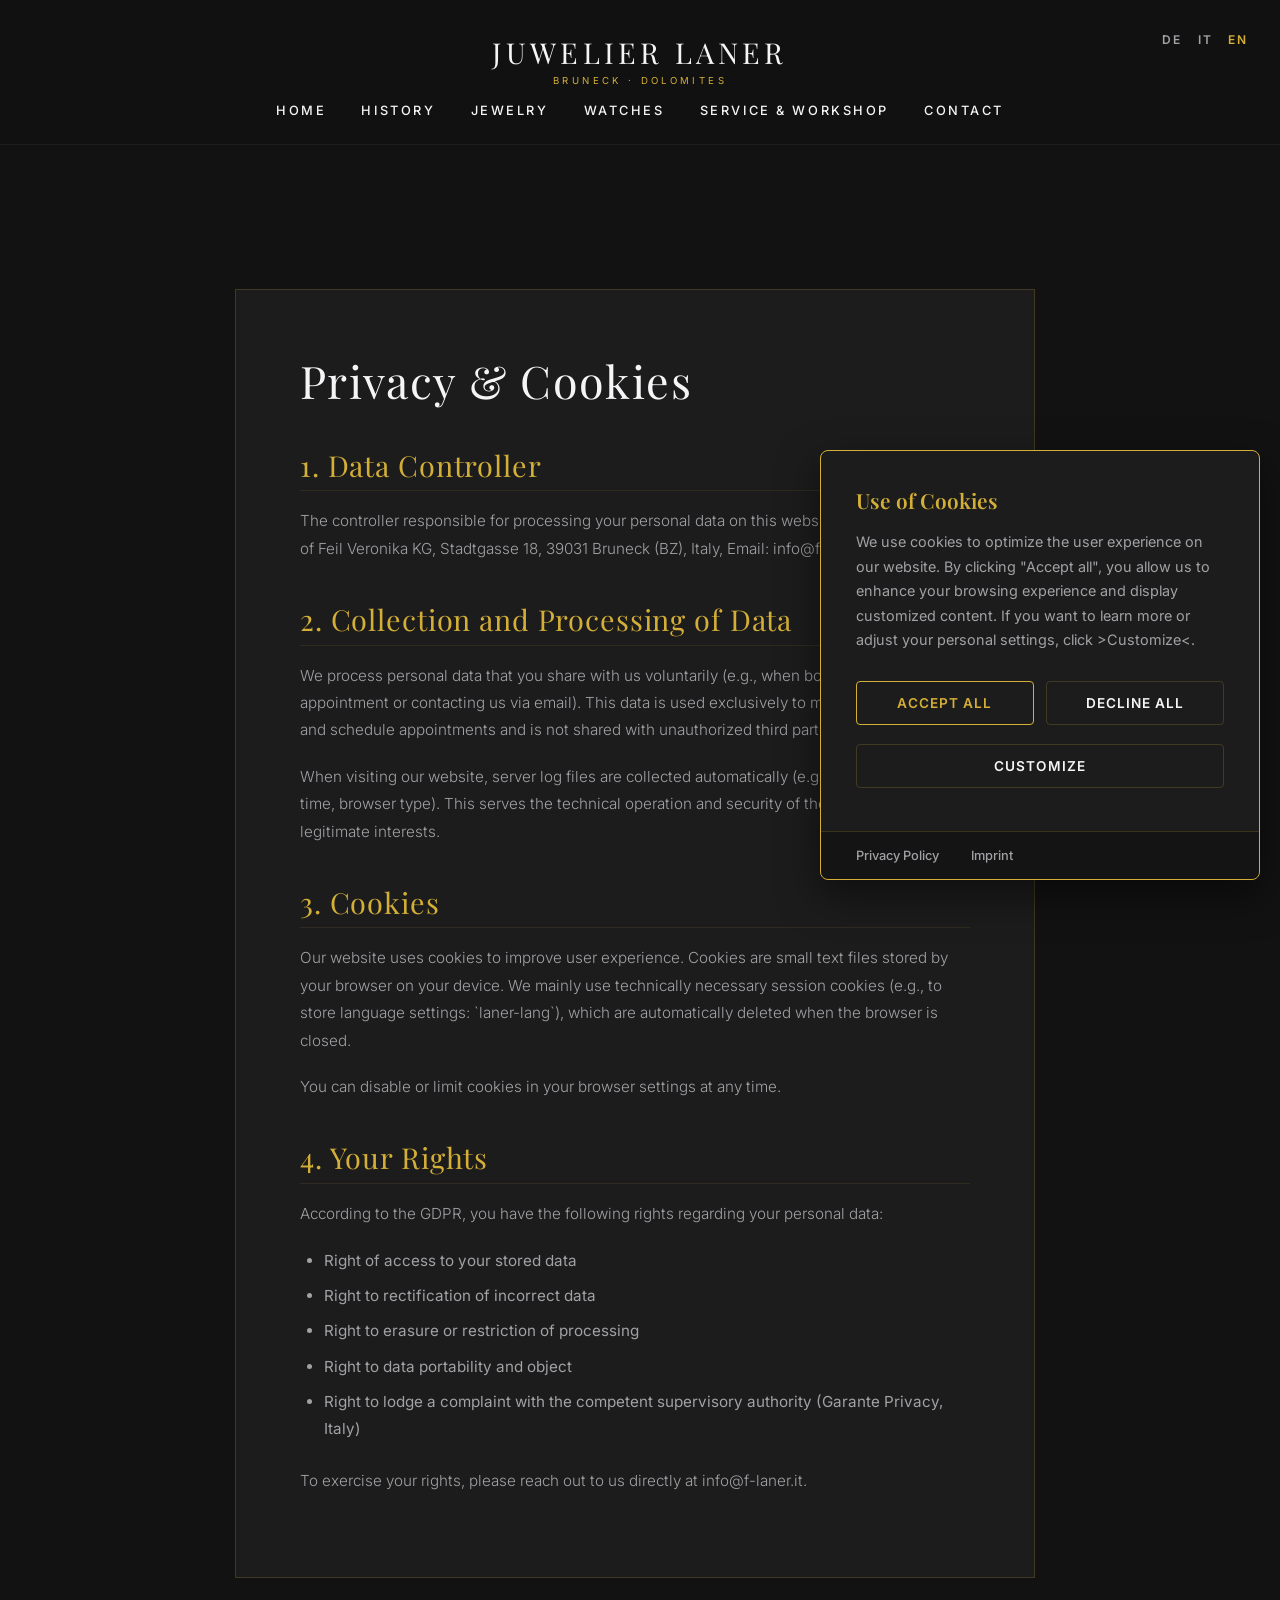
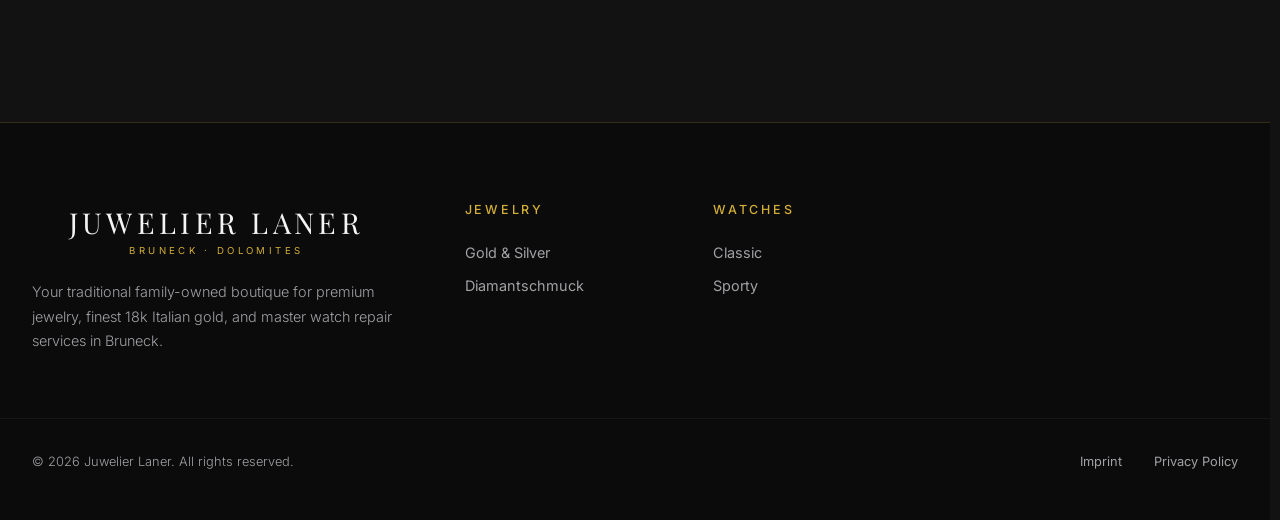
==== commit 274bf994: "Add files via upload" ====
--- a/datenschutz.html
+++ b/datenschutz.html
@@ -48,7 +48,7 @@
             }
         }
     </style>
-    <link rel="icon" type="image/png" href="images/favicon.png">
+    <link rel="icon" type="image/svg+xml" href="images/favicon.svg">
     <script>
         // Inline language detection to prevent Flash of Untranslated Content (FUTC)
         (function() {
@@ -144,14 +144,13 @@
                     <span class="title">Juwelier Laner</span>
                     <span class="subtitle" data-i18n="logo-subtitle">Bruneck · Dolomiten</span>
                 </a>
-                <p data-i18n="footer-desc" style="margin-top: 1rem;">Ihr traditionsreiches Familienunternehmen für edlen Schmuck, feines italienisches Gold und zertifizierten Uhrenservice in Bruneck.</p>
+                <p data-i18n="footer-desc" style="margin-top: 1rem;">Ihr traditionsreiches Familienunternehmen für edlen Schmuck und feines italienisches Gold in Bruneck.</p>
             </div>
             
             <div class="footer-col">
-                <h5 data-i18n="nav-schmuck">Schmuck & Kollektionen</h5>
+                <h5 data-i18n="nav-schmuck">Schmuck</h5>
                 <ul>
-                    <li><a href="schmuck.html" data-i18n="opt-wedding">Trauringe</a></li>
-                    <li><a href="schmuck.html" data-i18n="opt-jewelry">Feingold</a></li>
+                    <li><a href="schmuck.html" data-i18n="opt-jewelry">Gold und Silber</a></li>
                     <li><a href="schmuck.html">Diamantschmuck</a></li>
                 </ul>
             </div>
@@ -161,8 +160,7 @@
                 <ul>
                     <li><a href="uhren.html" data-i18n="filter-classic">Klassisch</a></li>
                     <li><a href="uhren.html" data-i18n="filter-sport">Sportlich</a></li>
-                    <li><a href="uhren.html">Chronographen</a></li>
-                </ul>
+                    </ul>
             </div>
 
             </div>
--- a/css/style.css
+++ b/css/style.css
@@ -447,6 +447,12 @@
     .split-section {
         grid-template-columns: 1fr;
     }
+    .split-content {
+        order: 1;
+    }
+    .split-image {
+        order: 2;
+    }
 }
 
 .split-image {
@@ -976,7 +982,7 @@
 }
 
 .filter-bar {
-    display: flex;
+    display: none;
     justify-content: center;
     gap: 1.5rem;
     margin-bottom: 4rem;
@@ -1017,10 +1023,14 @@
     transition: var(--transition-smooth);
     display: flex;
     flex-direction: column;
+    backface-visibility: hidden;
+    -webkit-backface-visibility: hidden;
+    transform: translateZ(0);
+    will-change: transform;
 }
 
 .product-card:hover {
-    transform: translateY(-8px);
+    transform: translateY(-8px) translateZ(0);
     border-color: var(--border-color);
 }
 
@@ -1028,6 +1038,9 @@
     height: 350px;
     overflow: hidden;
     position: relative;
+    backface-visibility: hidden;
+    -webkit-backface-visibility: hidden;
+    transform: translateZ(0);
 }
 
 .product-img img {
@@ -1035,17 +1048,18 @@
     height: 100%;
     object-fit: cover;
     transition: var(--transition-smooth);
+    backface-visibility: hidden;
+    -webkit-backface-visibility: hidden;
+    transform: translateZ(0);
+    will-change: transform;
 }
 
 .product-card:hover .product-img img {
-    transform: scale(1.05);
+    transform: scale(1.05) translateZ(0);
 }
 
 .product-info {
-    padding: 2rem;
-    display: flex;
-    flex-direction: column;
-    flex-grow: 1;
+    display: none;
 }
 
 .product-category {
@@ -1062,6 +1076,7 @@
 }
 
 .product-desc {
+    display: none;
     font-size: 0.9rem;
     margin-bottom: 1.5rem;
     flex-grow: 1;
